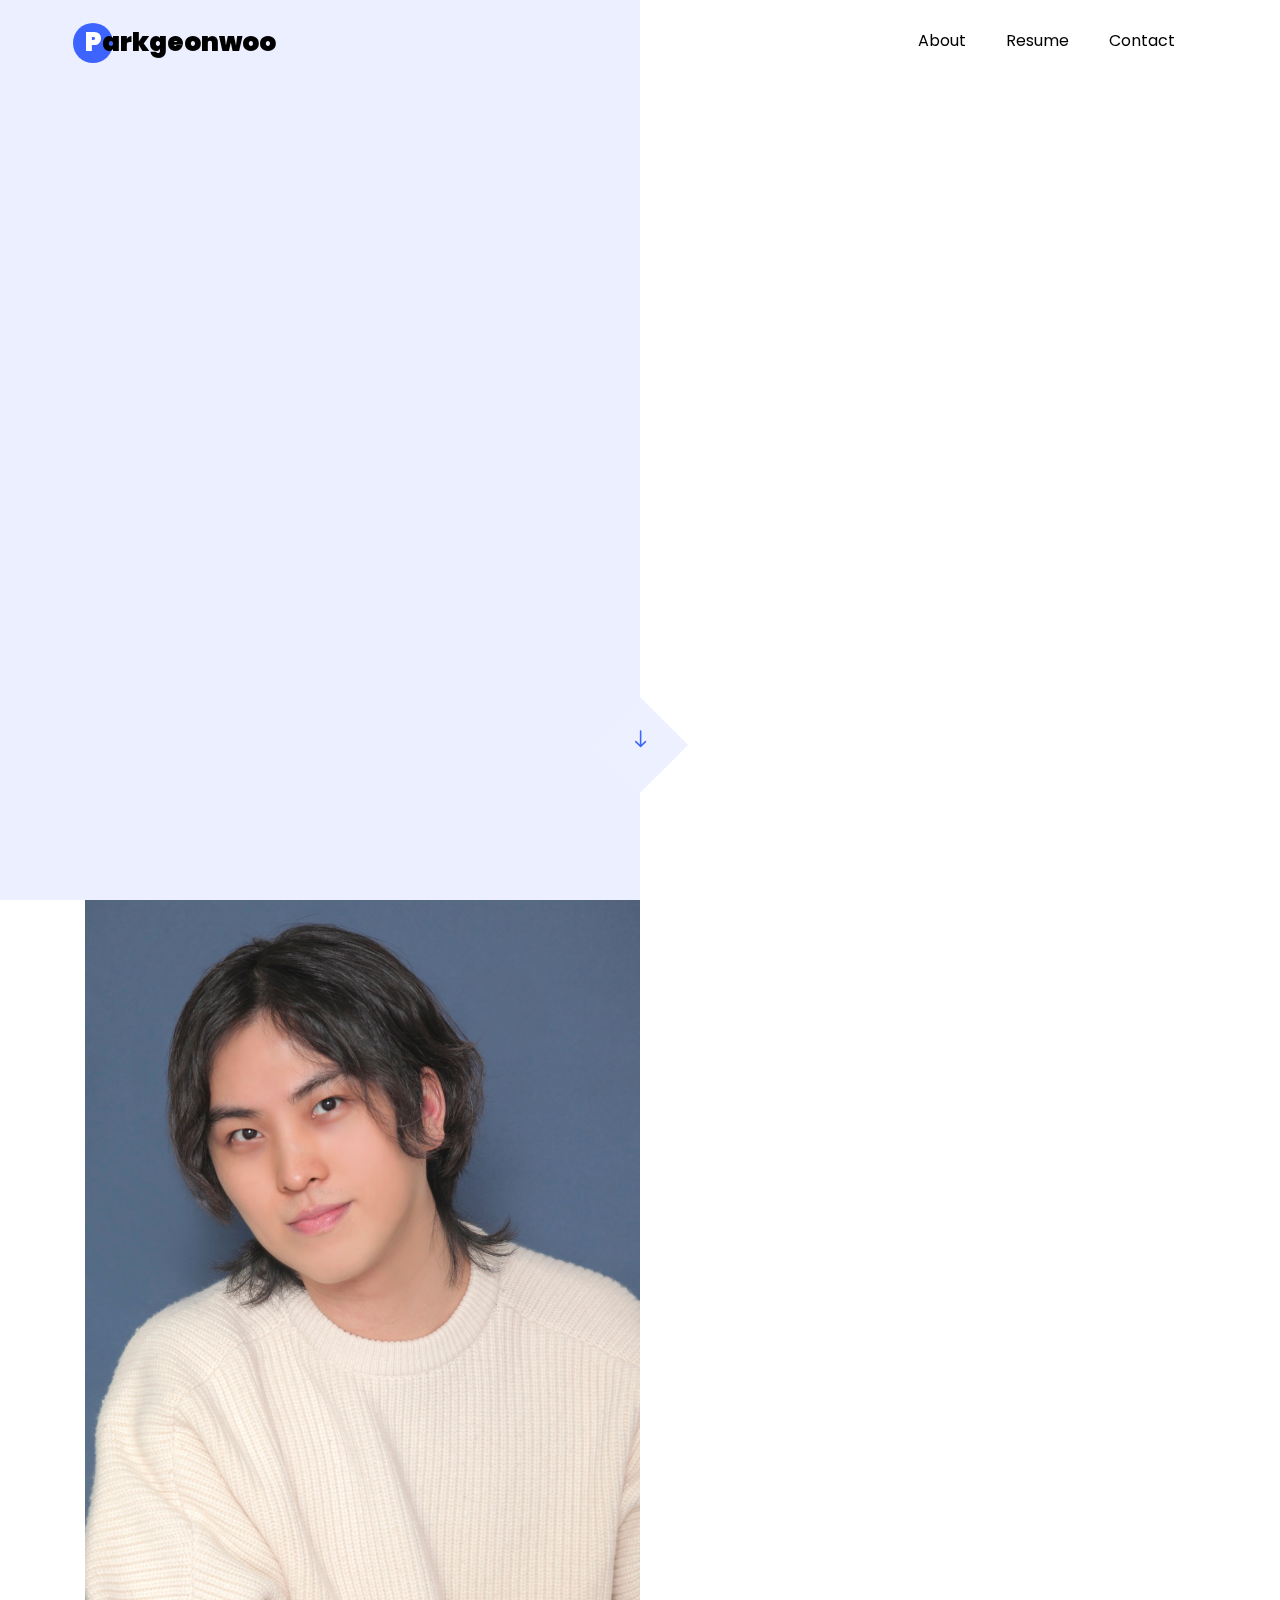
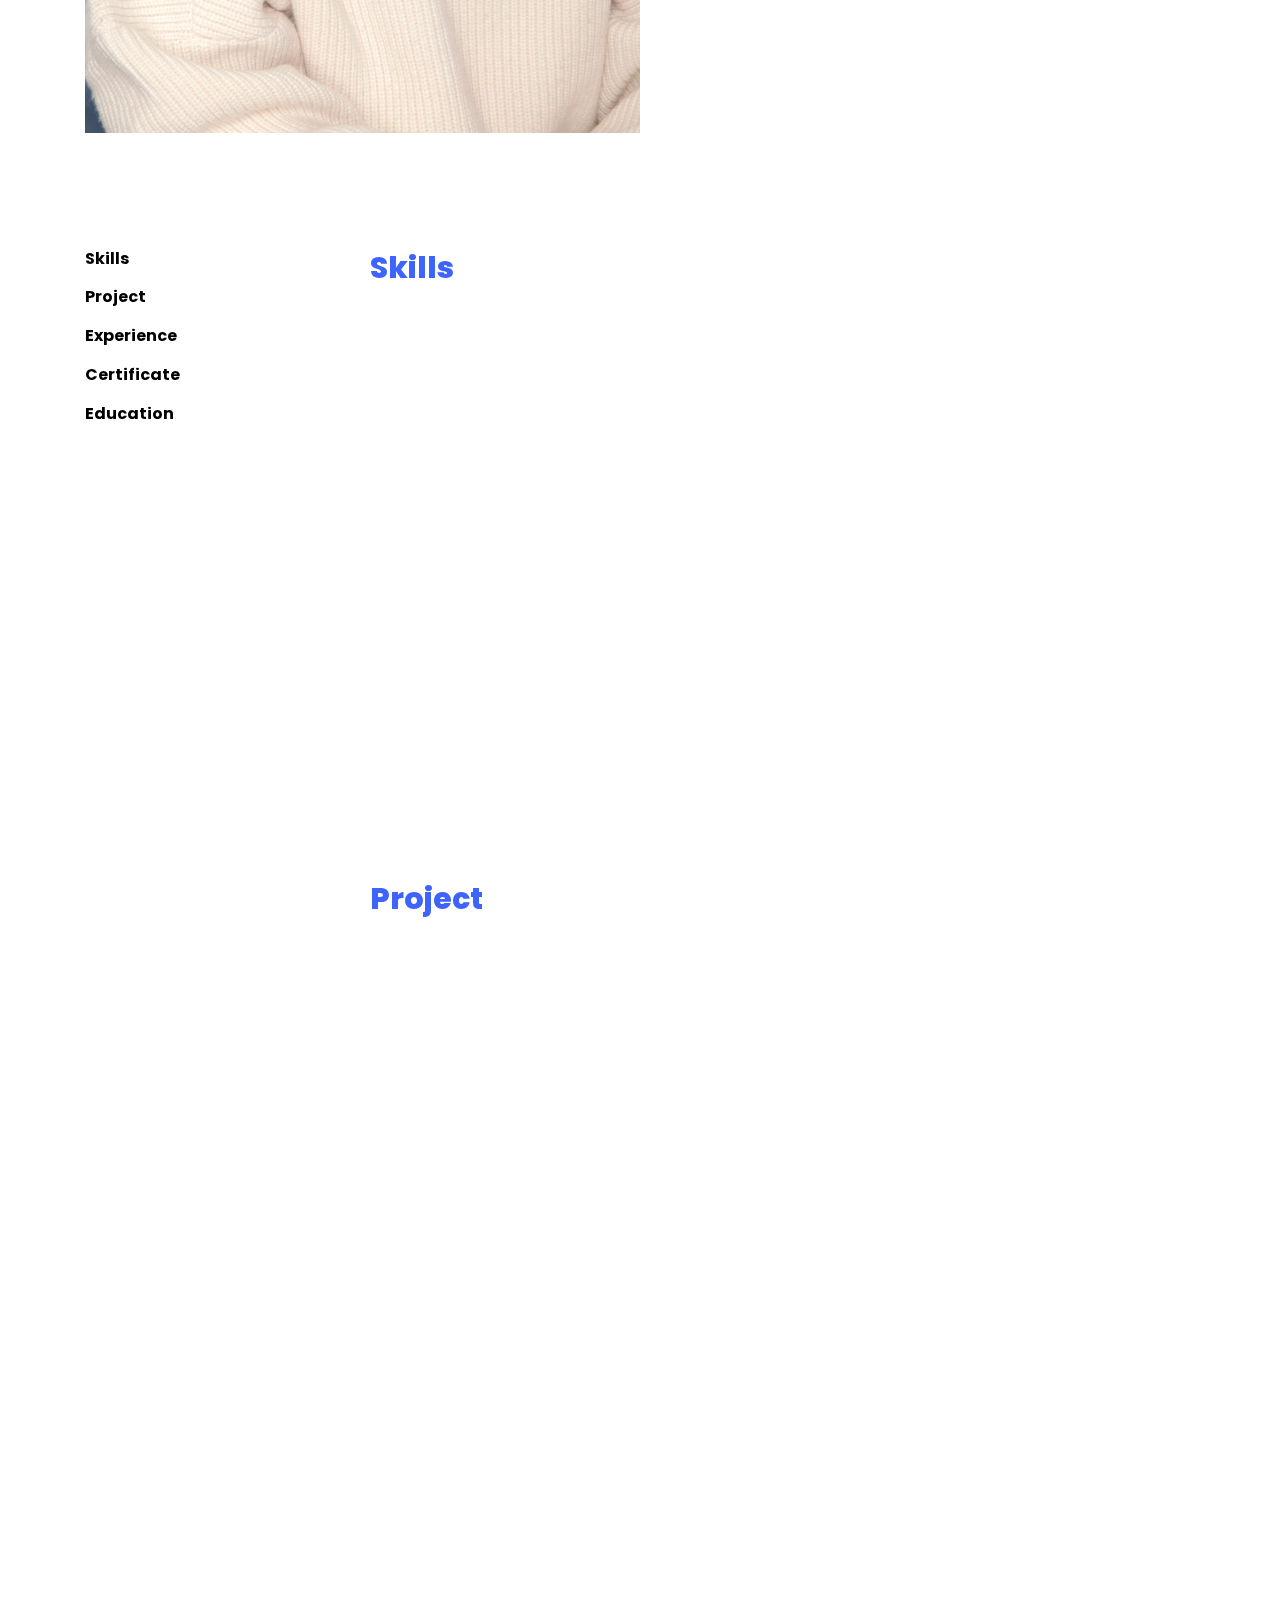
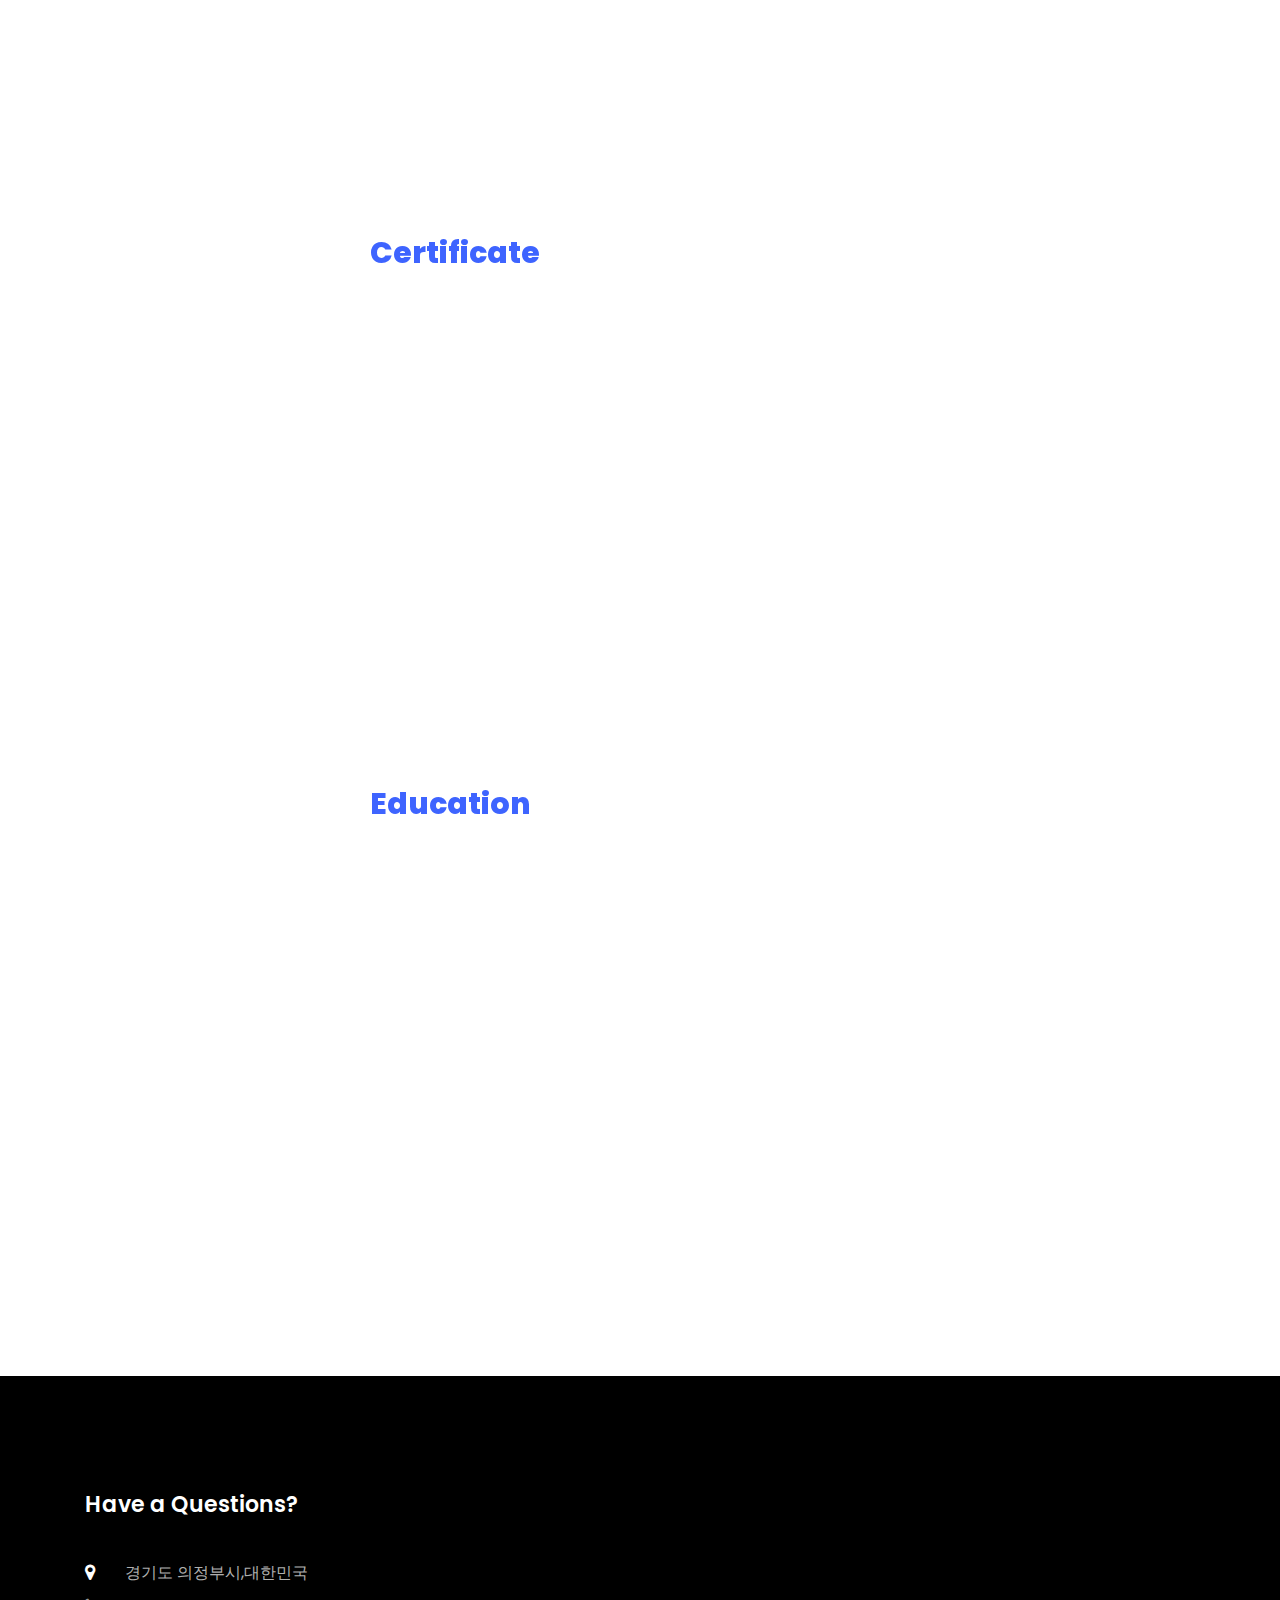
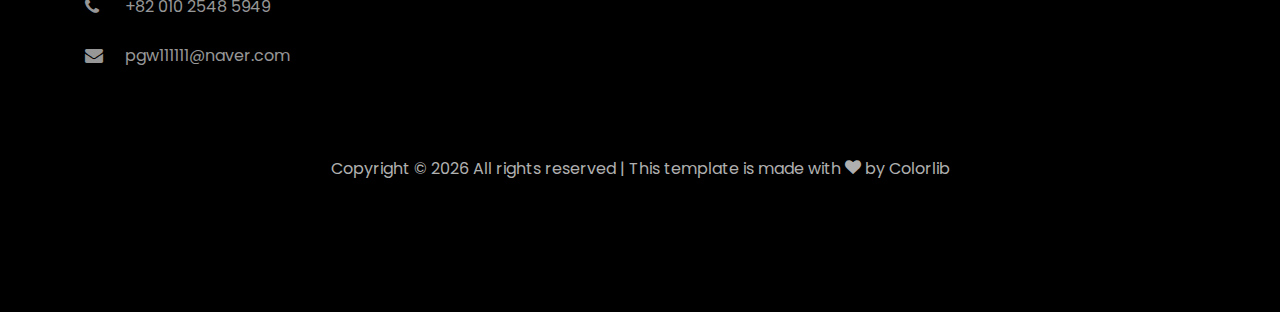
==== index.html @ 2f6fcde8 "feat : 이력서 업데이트" ====
<!DOCTYPE html>
<html lang="en">

<head>
	<title>ParkGeonWoo - Resume</title>
	<meta charset="utf-8">
	<meta name="viewport" content="width=device-width, initial-scale=1, shrink-to-fit=no">

	<link href="https://fonts.googleapis.com/css?family=Poppins:100,200,300,400,500,600,700,800,900" rel="stylesheet">

	<link rel="stylesheet" href="css/open-iconic-bootstrap.min.css">
	<link rel="stylesheet" href="css/animate.css">

	<link rel="stylesheet" href="css/owl.carousel.min.css">
	<link rel="stylesheet" href="css/owl.theme.default.min.css">
	<link rel="stylesheet" href="css/magnific-popup.css">

	<link rel="stylesheet" href="css/aos.css">

	<link rel="stylesheet" href="css/ionicons.min.css">

	<link rel="stylesheet" href="css/flaticon.css">
	<link rel="stylesheet" href="css/icomoon.css">
	<link rel="stylesheet" href="css/style.css">
	<link rel="stylesheet" href="css/css/button.css">
	<link rel="stylesheet" href="css/css/toggle.css">
	<link rel="stylesheet" href="css/css/team.css">
</head>

<body data-spy="scroll" data-target=".site-navbar-target" data-offset="300">


	<nav class="navbar navbar-expand-lg navbar-dark ftco_navbar ftco-navbar-light site-navbar-target" id="ftco-navbar">
		<div class="container">
			<a class="navbar-brand" href="index.html"><span>P</span>arkgeonwoo</a>
			<button class="navbar-toggler js-fh5co-nav-toggle fh5co-nav-toggle" type="button" data-toggle="collapse"
				data-target="#ftco-nav" aria-controls="ftco-nav" aria-expanded="false" aria-label="Toggle navigation">
				<span class="oi oi-menu"></span> Menu
			</button>

			<div class="collapse navbar-collapse" id="ftco-nav">
				<ul class="navbar-nav nav ml-auto">
					<li class="nav-item"><a href="#about-section" class="nav-link"><span>About</span></a></li>
					<li class="nav-item"><a href="#resume-section" class="nav-link"><span>Resume</span></a></li>
					<li class="nav-item"><a href="#footer-section" class="nav-link"><span>Contact</span></a></li>
				</ul>
			</div>
		</div>
	</nav>
	<section class="hero-wrap js-fullheight">
		<div class="overlay"></div>
		<div class="container">
			<div class="row no-gutters slider-text js-fullheight justify-content-center align-items-center">
				<div class="col-lg-8 col-md-6 ftco-animate d-flex align-items-center">
					<div class="text text-center">
						<span class="subheading">Hey! I am</span>
						<h1>박건우</h1>
						<h2>I'm a
							<span class="txt-rotate" data-period="2000"
								data-rotate='[ "백엔드 개발자", "웹 개발자", "자바 개발자"]'></span>
						</h2>
					</div>
				</div>
			</div>
		</div>
		</div>
		<div class="mouse">
			<a href="#" class="mouse-icon">
				<div class="mouse-wheel"><span class="ion-ios-arrow-round-down"></span></div>
			</a>
		</div>
	</section>

	<section class="ftco-about img ftco-section ftco-no-pt ftco-no-pb" id="about-section">
		<div class="container">
			<div class="row d-flex no-gutters">
				<div class="col-md-6 col-lg-6 d-flex">
					<div class="img-about img d-flex align-items-stretch">
						<div class="overlay"></div>
						<!-- <div class="img d-flex align-self-stretch align-items-center"
							style="background-image:url(images/about.jpg);">
						</div> -->
						<img src="images/about.jpg" style="width:100%; height:auto;" class="d-flex align-self-stretch align-items-center">
					</div>
				</div>
				<div class="col-md-6 col-lg-6 pl-md-5 py-5">
					<div class="row justify-content-start pb-3">
						<div class="col-md-12 heading-section ftco-animate">
							<h1 class="big">About</h1>
							<h2 class="mb-4">About Me</h2>
							<p>커뮤니케이션 중심의 개발자</p>
							<ul class="about-info mt-4 px-md-0 px-2">
								<li class="d-flex"><span>Name:</span> <span>박건우</span></li>
								<li class="d-flex"><span>Date of birth:</span> <span>11월 13일, 1995</span></li>
								<li class="d-flex"><span>Address:</span> <span>경기도 의정부시,대한민국</span></li>
								<li class="d-flex"><span>Email:</span> <span>pgw111111@naver.com</span></li>
								<li class="d-flex"><span>Blog: </span> <span>https://bit.ly/geonmoo_TIL</span></li> 
								<li class="d-flex"><span>Github: </span> <span>https://github.com/Parkgeonmoo</span></li>
								<li class="d-flex"><span>Phone: </span> <span>+82-010-2548-5949</span></li>
								
							</ul>
						</div>
					</div>
					<div class="counter-wrap ftco-animate d-flex mt-md-3">
				
					</div>
				</div>
			</div>
		</div>
	</section>


	<section class="ftco-section ftco-no-pb goto-here" id="resume-section">
		<div class="container">
			<div class="row">
				<div class="col-md-3">
					<nav id="navi">
						<ul>
							<li><a href="#page-1">Skills</a></li>
							<li><a href="#page-2">Project</a></li>
							<li><a href="#page-3">Experience</a></li>
							<li><a href="#page-4">Certificate </a></li>
							<li><a href="#page-5">Education </a></li>

						</ul>
					</nav>
				</div>
				<div class="col-md-9">


                    <div id="page-1" class="page three">
						<h2 class="heading">Skills</h2>

						<div class="row">
							<div class="col-md-6 animate-box">
								<div class="progress-wrap ftco-animate">
									<h3>Java</h3>
									<div class="progress">
										<div class="progress-bar color-1" role="progressbar" aria-valuenow="75"
											aria-valuemin="0" aria-valuemax="100" style="width:75%">
										</div>
									</div>
								</div>
							</div>
							<div class="col-md-6 animate-box">
								<div class="progress-wrap ftco-animate">
									<h3>SpringBoot</h3>
									<div class="progress">
										<div class="progress-bar color-2" role="progressbar" aria-valuenow="70"
											aria-valuemin="0" aria-valuemax="100" style="width:70%">
										</div>
									</div>
								</div>
							</div>
							<div class="col-md-6 animate-box">
								<div class="progress-wrap ftco-animate">
									<h3>Spring Security</h3>
									<div class="progress">
										<div class="progress-bar color-3" role="progressbar" aria-valuenow="70"
											aria-valuemin="0" aria-valuemax="100" style="width:70%">
										</div>
									</div>
								</div>
							</div>
							<div class="col-md-6 animate-box">
								<div class="progress-wrap ftco-animate">
									<h3>JPA</h3>
									<div class="progress">
										<div class="progress-bar color-3" role="progressbar" aria-valuenow="70"
											aria-valuemin="0" aria-valuemax="100" style="width:70%">
										</div>
									</div>
								</div>
							</div>
							<div class="col-md-6 animate-box">
								<div class="progress-wrap ftco-animate">
									<h3>Redis</h3>
									<div class="progress">
										<div class="progress-bar color-4" role="progressbar" aria-valuenow="55"
											aria-valuemin="0" aria-valuemax="100" style="width:55%">
										</div>
									</div>
								</div>
							</div>
							<div class="col-md-6 animate-box">
								<div class="progress-wrap ftco-animate">
									<h3>AWS</h3>
									<div class="progress">
										<div class="progress-bar color-5" role="progressbar" aria-valuenow="60"
											aria-valuemin="0" aria-valuemax="100" style="width:60%">
										</div>
									</div>
								</div>
							</div>
							<div class="col-md-6 animate-box">
								<div class="progress-wrap ftco-animate">
									<h3>MySQL</h3>
									<div class="progress">
										<div class="progress-bar color-6" role="progressbar" aria-valuenow="70"
											aria-valuemin="0" aria-valuemax="100" style="width:70%">
											<!-- <span>80%</span> -->
										</div>
									</div>
								</div>
							</div>
							<div class="col-md-6 animate-box">
								<div class="progress-wrap ftco-animate">
									<h3>MariaDB</h3>
									<div class="progress">
										<div class="progress-bar color-6" role="progressbar" aria-valuenow="70"
											 aria-valuemin="0" aria-valuemax="100" style="width:70%">
											<!-- <span>80%</span> -->
										</div>
									</div>
								</div>
							</div>
							<div class="col-md-6 animate-box">
								<div class="progress-wrap ftco-animate">
									<h3>Docker</h3>
									<div class="progress">
										<div class="progress-bar color-6" role="progressbar" aria-valuenow="50"
											aria-valuemin="0" aria-valuemax="100" style="width:50%">
											<!-- <span>80%</span> -->
										</div>
									</div>
								</div>
							</div>
							<div class="col-md-6 animate-box">
								<div class="progress-wrap ftco-animate">
									<h3>Github</h3>
									<div class="progress">
										<div class="progress-bar color-6" role="progressbar" aria-valuenow="80"
											aria-valuemin="0" aria-valuemax="100" style="width:80%">
											<!-- <span>80%</span> -->
										</div>
									</div>
								</div>
							</div>
							<div class="col-md-6 animate-box">
								<div class="progress-wrap ftco-animate">
									<h3>Git</h3>
									<div class="progress">
										<div class="progress-bar color-6" role="progressbar" aria-valuenow="80"
											aria-valuemin="0" aria-valuemax="100" style="width:80%">
											<!-- <span>80%</span> -->
										</div>
									</div>
								</div>
							</div>

							<div class="col-md-6 animate-box">
								<div class="progress-wrap ftco-animate">
									<h3>Linux</h3>
									<div class="progress">
										<div class="progress-bar color-6" role="progressbar" aria-valuenow="65"
											aria-valuemin="0" aria-valuemax="100" style="width:65%">
											<!-- <span>80%</span> -->
										</div>
									</div>
								</div>
							</div>
							
						</div>
					</div>

					<div id="page-2" class="page one">
						<h2 class="heading">Project</h2>
						<div class="resume-wrap d-flex ftco-animate">
							<div class="icon d-flex align-items-center justify-content-center">
								<span class="flaticon-ideas"></span>
							</div>
							<div class="text pl-3">
								<span class="date">2022.02-2022.12</span>
								<h2>KB 증권 FCC</h2>
								<span class="position">음성봇 대화 시나리오 개발</span>
								<br>
								
								<button id="toggleButton4" class="toggle-btn">▶ 구성원</button>
								<div id="toggleText4" style="display:none;">
									<p class="role">&bull; CE 2명</p>
								</div>

								<p style="color:#3e64ff; margin-top:20px; font-weight:bold;">내가 한 업무</p>

								<p style="margin-top:0px; margin-bottom:0px;">- 고객의 요구사항에 맞는 대화 시나리오 분석</p>
                                <p style="margin-top:0px; margin-bottom:0px;">- Figma를 통한 음성봇 시나리오 Flow Chart 작성</p>
								<p style="margin-top:0px; margin-bottom:0px;">- InfoChatter(솔루션)를 활용한 음성봇 대화 개발</p>
								<p style="margin-top:0px; margin-bottom:0px;">- InfoChatter(솔루션)를 활용한 자연어 처리 및 예외처리</p>
								<p style="margin-top:0px; margin-bottom:0px;">- 타 솔루션과 API 연동</p>
								<p style="margin-top:0px; margin-bottom:0px;">- 테스트 시나리오 작성 및 QA 진행</p>
								<p style="margin-top:0px; margin-bottom:0px;">- Genesis Cloud를 활용한 대화 흐름 모니터링 및 개선 방안 도출</p>

								<p style="color:#3e64ff; margin-top:20px; font-weight:bold;">기술 스택</p>

								<p style="margin-top:0px; margin-bottom:0px;">- Java 1.8</p>
								<p style="margin-top:0px; margin-bottom:0px;">- InfoChatter</p>
								<p style="margin-top:0px; margin-bottom:0px;">- Genesis Cloud</p>
								
							</div>
						</div>
						 <div class="resume-wrap d-flex ftco-animate">
							<div class="icon d-flex align-items-center justify-content-center">
								<span class="flaticon-ideas"></span>
							</div>
							<div class="text pl-3">
								<span class="date">2021.09-2021.10</span>
								<h2>AIA 생명 FCC</h2>
								<span class="position">음성봇 대화 시나리오 개발</span>
								<br>
								
								<button id="toggleButton3" class="toggle-btn">▶ 구성원</button>
								<div id="toggleText3" style="display:none;">
									<p class="role">&bull; CE 1명</p>
								</div>

								<p style="color:#3e64ff; margin-top:20px; font-weight:bold;">내가 한 업무</p>

								<p style="margin-top:0px; margin-bottom:0px;">- 고객의 요구사항에 맞는 대화 시나리오 분석</p>
                                <p style="margin-top:0px; margin-bottom:0px;">- Figma를 통한 음성봇 시나리오 Flow Chart 작성</p>
								<p style="margin-top:0px; margin-bottom:0px;">- AIQ(솔루션)를 활용한 음성봇 대화 개발</p>
								<p style="margin-top:0px; margin-bottom:0px;">- AIQ(솔루션)를 활용한 자연어 처리 및 예외처리</p>
								<p style="margin-top:0px; margin-bottom:0px;">- 타 솔루션과 API 연동</p>
								<p style="margin-top:0px; margin-bottom:0px;">- 테스트 시나리오 작성 및 QA 진행</p>

								<p style="color:#3e64ff; margin-top:20px; font-weight:bold;">기술 스택</p>

								<p style="margin-top:0px; margin-bottom:0px;">- Java 1.8</p>
								<p style="margin-top:0px; margin-bottom:0px;">- AIQ</p>
								
							</div>
						</div>


						<div id="page-3" class="page two">
							<h2 class="heading">Experience</h2>
							<div class="resume-wrap d-flex ftco-animate">
								<div class="icon d-flex align-items-center justify-content-center">
									<span class="flaticon-ideas"></span>
								</div>

								<div class="text pl-3">
									<span class="date">2024.03 ~ (7개월 , 재직중)</span>
									<h2>CDRI</h2>
									<span class="position">Cognitive Engineer</span>

									<p style="color:#3e64ff; margin-top:20px; font-weight:bold;">주요 업무</p>
									<p style="margin-top:0px; margin-bottom:0px;">- 사용자 인증 API 설계 및 구현</p>
									<p style="margin-top:0px; margin-bottom:0px;">- 화장품 인허가를 진행하기 위한 성분 스크리닝 API 설계 및 구현</p>
									<p style="margin-top:0px; margin-bottom:0px;">- 화장품 인허가를 진행하기 위한 전성분 스크리닝 API 설계 및 구현</p>
									<p style="margin-top:0px; margin-bottom:0px;">- 제품에 대한 변경 사항 히스토리 API 설계 및 구현</p>
									<p style="margin-top:0px; margin-bottom:0px;">- 필요한 기능 개발 시 데이터베이스 설계</p>
									<p style="margin-top:0px; margin-bottom:0px;">- RESTful API 개발</p>
									<p style="margin-top:0px; margin-bottom:0px;">- RestDocs를 통한 API 문서화</p>
									<p style="margin-top:0px; margin-bottom:0px;">- QA를 통한 검증 및 테스트 시나리오 작성</p>

									<p style="color:#3e64ff; margin-top:20px; font-weight:bold;">기술 스택</p>
									<p style="margin-top:0px; margin-bottom:0px;">- Java 17</p>
									<p style="margin-top:0px; margin-bottom:0px;">- Spring Boot</p>
									<p style="margin-top:0px; margin-bottom:0px;">- Spring Security</p>
									<p style="margin-top:0px; margin-bottom:0px;">- JPA</p>
									<p style="margin-top:0px; margin-bottom:0px;">- MariaDB</p>
									<p style="margin-top:0px; margin-bottom:0px;">- AWS</p>
									<p style="margin-top:0px; margin-bottom:0px;">- Git</p>

									<span class="date">2021.04-2023.02(1년 10개월)</span>
									<h2>코그넷나인</h2>
									<span class="position">Cognitive Engineer</span>

									<p style="color:#3e64ff; margin-top:20px; font-weight:bold;">주요 업무</p>
									<p style="margin-top:0px; margin-bottom:0px;">- 음성봇 대화 시나리오 기획 및 설계</p>
									<p style="margin-top:0px; margin-bottom:0px;">- 음성봇 대화 시나리오 개발</p>
									<p style="margin-top:0px; margin-bottom:0px;">- 음성봇 솔루션 API 연동</p>
									<p style="margin-top:0px; margin-bottom:0px;">- 테스트 시나리오 작성</p>
									<p style="margin-top:0px; margin-bottom:0px;">- UAT 테스트 및 통합테스트를 통한 QA 진행</p>

									<p style="color:#3e64ff; margin-top:20px; font-weight:bold;">기술 스택</p>
									<p style="margin-top:0px; margin-bottom:0px;">- Java 1.8</p>
									<p style="margin-top:0px; margin-bottom:0px;">- AIQ</p>
									<p style="margin-top:0px; margin-bottom:0px;">- InfoChatter</p>
								</div>
							</div>
						</div>


						<div id="page-4" class="page four">
							<h2 class="heading">Certificate</h2>
							<div class="resume-wrap d-flex ftco-animate">
								<div class="icon d-flex align-items-center justify-content-center">
									<span class="flaticon-ideas"></span>
								</div>
								<div class="text pl-3">
									<span class="date">2022.01.15</span>
									<h2>Google Cloud Professional Cloud Architect</h2>
									
									<p>- 구글 클라우드 아키텍트 취득</p>
								</div>
							</div>
							<div class="resume-wrap d-flex ftco-animate">
								<div class="icon d-flex align-items-center justify-content-center">
									<span class="flaticon-ideas"></span>
								</div>
								<div class="text pl-3">
									<span class="date">2022.03.04</span>
									<h2>Google Cloud Professional Data Engineer</h2>
									
									<p>- 구글 클라우드 데이터 엔지니어 취득</p>
								</div>
							</div>
							<div class="resume-wrap d-flex ftco-animate">
								<div class="icon d-flex align-items-center justify-content-center">
									<span class="flaticon-ideas"></span>
								</div>
								<div class="text pl-3">
									<span class="date">2022.09.29</span>
									<h2>Google Cloud Professional Machine Learning Engineer</h2>
									
									<p>- 구글 클라우드 머신러닝 엔지니어 취득</p>
								</div>
							</div>
							
						</div>

						<div id="page-5" class="page four">
							<h2 class="heading">Education</h2>
							<div class="resume-wrap d-flex ftco-animate">
								<div class="icon d-flex align-items-center justify-content-center">
									<span class="flaticon-ideas"></span>
								</div>
								<div class="text pl-3">
									<span class="date">2017.03-2021.02</span>
									<h2>컴퓨터공학 전공</h2>
									<span class="position">한림대학교</span>
								</div>
							</div>
							<div class="resume-wrap d-flex ftco-animate">
								<div class="icon d-flex align-items-center justify-content-center">
									<span class="flaticon-ideas"></span>
								</div>
								<div class="text pl-3">
									<span class="date">2017.03-2021.02</span>
									<h2>ICT융합 전공</h2>
									<span class="position">한림대학교</span>
								</div>
							</div>
							<div class="resume-wrap d-flex ftco-animate">
								<div class="icon d-flex align-items-center justify-content-center">
									<span class="flaticon-ideas"></span>
								</div>
								<div class="text pl-3">
									<span class="date">2023.07-2024.01</span>
									<h2>백엔드 개발 부트캠프 최우수 수료생 수료</h2>
									<span class="position">야놀자 X 패스트캠퍼스 테크 스쿨</span>
									
								</div>
							</div>
							
						</div>
						
						
					</div>

				

					


					</div>

					
					

					
				</div>
			</div>
		</div>
	</section>

	

	<section id="footer-section">
		<footer class="ftco-footer ftco-section">
			<div class="container">
				<div class="row mb-5">


					<div class="col-md">
						<div class="ftco-footer-widget mb-4">
							<h2 class="ftco-heading-2">Have a Questions?</h2>
							<div class="block-23 mb-3">
								<ul>
									<li><span class="icon icon-map-marker"></span><span class="text">경기도
											의정부시,대한민국</span>
									</li>
									<li><a href="#"><span class="icon icon-phone"></span><span class="text">+82 010 2548
												5949</span></a></li>
									<li><a href="#"><span class="icon icon-envelope"></span><span
												class="text">pgw111111@naver.com</span></a></li>
								</ul>
							</div>
						</div>
					</div>
				</div>
				<div class="row">
					<div class="col-md-12 text-center">

						<p><!-- Link back to Colorlib can't be removed. Template is licensed under CC BY 3.0. -->
							Copyright &copy;
							<script>document.write(new Date().getFullYear());</script> All rights reserved | This
							template
							is made with <i class="icon-heart color-danger" aria-hidden="true"></i> by <a
								href="https://colorlib.com" target="_blank">Colorlib</a>
							<!-- Link back to Colorlib can't be removed. Template is licensed under CC BY 3.0. -->
						</p>
					</div>
				</div>
			</div>
		</footer>

	</section>



	<!-- loader -->
	<div id="ftco-loader" class="show fullscreen"><svg class="circular" width="48px" height="48px">
			<circle class="path-bg" cx="24" cy="24" r="22" fill="none" stroke-width="4" stroke="#eeeeee" />
			<circle class="path" cx="24" cy="24" r="22" fill="none" stroke-width="4" stroke-miterlimit="10"
				stroke="#F96D00" />
		</svg></div>


	<script src="js/jquery.min.js"></script>
	<script src="js/jquery-migrate-3.0.1.min.js"></script>
	<script src="js/popper.min.js"></script>
	<script src="js/bootstrap.min.js"></script>
	<script src="js/jquery.easing.1.3.js"></script>
	<script src="js/jquery.waypoints.min.js"></script>
	<script src="js/jquery.stellar.min.js"></script>
	<script src="js/owl.carousel.min.js"></script>
	<script src="js/jquery.magnific-popup.min.js"></script>
	<script src="js/aos.js"></script>
	<script src="js/jquery.animateNumber.min.js"></script>
	<script src="js/scrollax.min.js"></script>

	<script src="js/main.js"></script>

</body>

</html>
---- css/flaticon.css ----
/*
  	Flaticon icon font: Flaticon
  	Creation date: 04/01/2019 13:45
  	*/


@font-face {
  font-family: "Flaticon";
  src: url("../fonts/flaticon/font/Flaticon.eot");
  src: url("../fonts/flaticon/font/Flaticon.eot?#iefix") format("embedded-opentype"),
       url("../fonts/flaticon/font/Flaticon.woff") format("woff"),
       url("../fonts/flaticon/font/Flaticon.ttf") format("truetype"),
       url("../fonts/flaticon/font/Flaticon.svg#Flaticon") format("svg");
  font-weight: normal;
  font-style: normal;
}

@media screen and (-webkit-min-device-pixel-ratio:0) {
  @font-face {
    font-family: "Flaticon";
    src: url("../fonts/flaticon/font/Flaticon.svg#Flaticon") format("svg");
  }
}

[class^="flaticon-"]:before, [class*=" flaticon-"]:before,
[class^="flaticon-"]:after, [class*=" flaticon-"]:after {   
  font-family: Flaticon;
  font-style: normal;
  font-weight: normal;
  font-variant: normal;
  text-transform: none;
  line-height: 1;

  /* Better Font Rendering =========== */
  -webkit-font-smoothing: antialiased;
  -moz-osx-font-smoothing: grayscale;
}

.flaticon-ideas:before { content: "\f100"; }
.flaticon-flasks:before { content: "\f101"; }
.flaticon-analysis:before { content: "\f102"; }
.flaticon-ux-design:before { content: "\f103"; }
.flaticon-web-design:before { content: "\f104"; }
.flaticon-idea:before { content: "\f105"; }
.flaticon-innovation:before { content: "\f106"; }
---- css/icomoon.css ----
@font-face {
  font-family: 'icomoon';
  src:  url('../fonts/icomoon/icomoon.eot?6tt51o');
  src:  url('../fonts/icomoon/icomoon.eot?6tt51o#iefix') format('embedded-opentype'),
    url('../fonts/icomoon/icomoon.ttf?6tt51o') format('truetype'),
    url('../fonts/icomoon/icomoon.woff?6tt51o') format('woff'),
    url('../fonts/icomoon/icomoon.svg?6tt51o#icomoon') format('svg');
  font-weight: normal;
  font-style: normal;
}

[class^="icon-"], [class*=" icon-"] {
  /* use !important to prevent issues with browser extensions that change fonts */
  font-family: 'icomoon' !important;
  speak: none;
  font-style: normal;
  font-weight: normal;
  font-variant: normal;
  text-transform: none;
  line-height: 1;

  /* Better Font Rendering =========== */
  -webkit-font-smoothing: antialiased;
  -moz-osx-font-smoothing: grayscale;
}

.icon-asterisk:before {
  content: "\f069";
}
.icon-plus:before {
  content: "\f067";
}
.icon-question:before {
  content: "\f128";
}
.icon-minus:before {
  content: "\f068";
}
.icon-glass:before {
  content: "\f000";
}
.icon-music:before {
  content: "\f001";
}
.icon-search:before {
  content: "\f002";
}
.icon-envelope-o:before {
  content: "\f003";
}
.icon-heart:before {
  content: "\f004";
}
.icon-star:before {
  content: "\f005";
}
.icon-star-o:before {
  content: "\f006";
}
.icon-user:before {
  content: "\f007";
}
.icon-film:before {
  content: "\f008";
}
.icon-th-large:before {
  content: "\f009";
}
.icon-th:before {
  content: "\f00a";
}
.icon-th-list:before {
  content: "\f00b";
}
.icon-check:before {
  content: "\f00c";
}
.icon-close:before {
  content: "\f00d";
}
.icon-remove:before {
  content: "\f00d";
}
.icon-times:before {
  content: "\f00d";
}
.icon-search-plus:before {
  content: "\f00e";
}
.icon-search-minus:before {
  content: "\f010";
}
.icon-power-off:before {
  content: "\f011";
}
.icon-signal:before {
  content: "\f012";
}
.icon-cog:before {
  content: "\f013";
}
.icon-gear:before {
  content: "\f013";
}
.icon-trash-o:before {
  content: "\f014";
}
.icon-home:before {
  content: "\f015";
}
.icon-file-o:before {
  content: "\f016";
}
.icon-clock-o:before {
  content: "\f017";
}
.icon-road:before {
  content: "\f018";
}
.icon-download:before {
  content: "\f019";
}
.icon-arrow-circle-o-down:before {
  content: "\f01a";
}
.icon-arrow-circle-o-up:before {
  content: "\f01b";
}
.icon-inbox:before {
  content: "\f01c";
}
.icon-play-circle-o:before {
  content: "\f01d";
}
.icon-repeat:before {
  content: "\f01e";
}
.icon-rotate-right:before {
  content: "\f01e";
}
.icon-refresh:before {
  content: "\f021";
}
.icon-list-alt:before {
  content: "\f022";
}
.icon-lock:before {
  content: "\f023";
}
.icon-flag:before {
  content: "\f024";
}
.icon-headphones:before {
  content: "\f025";
}
.icon-volume-off:before {
  content: "\f026";
}
.icon-volume-down:before {
  content: "\f027";
}
.icon-volume-up:before {
  content: "\f028";
}
.icon-qrcode:before {
  content: "\f029";
}
.icon-barcode:before {
  content: "\f02a";
}
.icon-tag:before {
  content: "\f02b";
}
.icon-tags:before {
  content: "\f02c";
}
.icon-book:before {
  content: "\f02d";
}
.icon-bookmark:before {
  content: "\f02e";
}
.icon-print:before {
  content: "\f02f";
}
.icon-camera:before {
  content: "\f030";
}
.icon-font:before {
  content: "\f031";
}
.icon-bold:before {
  content: "\f032";
}
.icon-italic:before {
  content: "\f033";
}
.icon-text-height:before {
  content: "\f034";
}
.icon-text-width:before {
  content: "\f035";
}
.icon-align-left:before {
  content: "\f036";
}
.icon-align-center:before {
  content: "\f037";
}
.icon-align-right:before {
  content: "\f038";
}
.icon-align-justify:before {
  content: "\f039";
}
.icon-list:before {
  content: "\f03a";
}
.icon-dedent:before {
  content: "\f03b";
}
.icon-outdent:before {
  content: "\f03b";
}
.icon-indent:before {
  content: "\f03c";
}
.icon-video-camera:before {
  content: "\f03d";
}
.icon-image:before {
  content: "\f03e";
}
.icon-photo:before {
  content: "\f03e";
}
.icon-picture-o:before {
  content: "\f03e";
}
.icon-pencil:before {
  content: "\f040";
}
.icon-map-marker:before {
  content: "\f041";
}
.icon-adjust:before {
  content: "\f042";
}
.icon-tint:before {
  content: "\f043";
}
.icon-edit:before {
  content: "\f044";
}
.icon-pencil-square-o:before {
  content: "\f044";
}
.icon-share-square-o:before {
  content: "\f045";
}
.icon-check-square-o:before {
  content: "\f046";
}
.icon-arrows:before {
  content: "\f047";
}
.icon-step-backward:before {
  content: "\f048";
}
.icon-fast-backward:before {
  content: "\f049";
}
.icon-backward:before {
  content: "\f04a";
}
.icon-play:before {
  content: "\f04b";
}
.icon-pause:before {
  content: "\f04c";
}
.icon-stop:before {
  content: "\f04d";
}
.icon-forward:before {
  content: "\f04e";
}
.icon-fast-forward:before {
  content: "\f050";
}
.icon-step-forward:before {
  content: "\f051";
}
.icon-eject:before {
  content: "\f052";
}
.icon-chevron-left:before {
  content: "\f053";
}
.icon-chevron-right:before {
  content: "\f054";
}
.icon-plus-circle:before {
  content: "\f055";
}
.icon-minus-circle:before {
  content: "\f056";
}
.icon-times-circle:before {
  content: "\f057";
}
.icon-check-circle:before {
  content: "\f058";
}
.icon-question-circle:before {
  content: "\f059";
}
.icon-info-circle:before {
  content: "\f05a";
}
.icon-crosshairs:before {
  content: "\f05b";
}
.icon-times-circle-o:before {
  content: "\f05c";
}
.icon-check-circle-o:before {
  content: "\f05d";
}
.icon-ban:before {
  content: "\f05e";
}
.icon-arrow-left:before {
  content: "\f060";
}
.icon-arrow-right:before {
  content: "\f061";
}
.icon-arrow-up:before {
  content: "\f062";
}
.icon-arrow-down:before {
  content: "\f063";
}
.icon-mail-forward:before {
  content: "\f064";
}
.icon-share:before {
  content: "\f064";
}
.icon-expand:before {
  content: "\f065";
}
.icon-compress:before {
  content: "\f066";
}
.icon-exclamation-circle:before {
  content: "\f06a";
}
.icon-gift:before {
  content: "\f06b";
}
.icon-leaf:before {
  content: "\f06c";
}
.icon-fire:before {
  content: "\f06d";
}
.icon-eye:before {
  content: "\f06e";
}
.icon-eye-slash:before {
  content: "\f070";
}
.icon-exclamation-triangle:before {
  content: "\f071";
}
.icon-warning:before {
  content: "\f071";
}
.icon-plane:before {
  content: "\f072";
}
.icon-calendar:before {
  content: "\f073";
}
.icon-random:before {
  content: "\f074";
}
.icon-comment:before {
  content: "\f075";
}
.icon-magnet:before {
  content: "\f076";
}
.icon-chevron-up:before {
  content: "\f077";
}
.icon-chevron-down:before {
  content: "\f078";
}
.icon-retweet:before {
  content: "\f079";
}
.icon-shopping-cart:before {
  content: "\f07a";
}
.icon-folder:before {
  content: "\f07b";
}
.icon-folder-open:before {
  content: "\f07c";
}
.icon-arrows-v:before {
  content: "\f07d";
}
.icon-arrows-h:before {
  content: "\f07e";
}
.icon-bar-chart:before {
  content: "\f080";
}
.icon-bar-chart-o:before {
  content: "\f080";
}
.icon-twitter-square:before {
  content: "\f081";
}
.icon-facebook-square:before {
  content: "\f082";
}
.icon-camera-retro:before {
  content: "\f083";
}
.icon-key:before {
  content: "\f084";
}
.icon-cogs:before {
  content: "\f085";
}
.icon-gears:before {
  content: "\f085";
}
.icon-comments:before {
  content: "\f086";
}
.icon-thumbs-o-up:before {
  content: "\f087";
}
.icon-thumbs-o-down:before {
  content: "\f088";
}
.icon-star-half:before {
  content: "\f089";
}
.icon-heart-o:before {
  content: "\f08a";
}
.icon-sign-out:before {
  content: "\f08b";
}
.icon-linkedin-square:before {
  content: "\f08c";
}
.icon-thumb-tack:before {
  content: "\f08d";
}
.icon-external-link:before {
  content: "\f08e";
}
.icon-sign-in:before {
  content: "\f090";
}
.icon-trophy:before {
  content: "\f091";
}
.icon-github-square:before {
  content: "\f092";
}
.icon-upload:before {
  content: "\f093";
}
.icon-lemon-o:before {
  content: "\f094";
}
.icon-phone:before {
  content: "\f095";
}
.icon-square-o:before {
  content: "\f096";
}
.icon-bookmark-o:before {
  content: "\f097";
}
.icon-phone-square:before {
  content: "\f098";
}
.icon-twitter:before {
  content: "\f099";
}
.icon-facebook:before {
  content: "\f09a";
}
.icon-facebook-f:before {
  content: "\f09a";
}
.icon-github:before {
  content: "\f09b";
}
.icon-unlock:before {
  content: "\f09c";
}
.icon-credit-card:before {
  content: "\f09d";
}
.icon-feed:before {
  content: "\f09e";
}
.icon-rss:before {
  content: "\f09e";
}
.icon-hdd-o:before {
  content: "\f0a0";
}
.icon-bullhorn:before {
  content: "\f0a1";
}
.icon-bell-o:before {
  content: "\f0a2";
}
.icon-certificate:before {
  content: "\f0a3";
}
.icon-hand-o-right:before {
  content: "\f0a4";
}
.icon-hand-o-left:before {
  content: "\f0a5";
}
.icon-hand-o-up:before {
  content: "\f0a6";
}
.icon-hand-o-down:before {
  content: "\f0a7";
}
.icon-arrow-circle-left:before {
  content: "\f0a8";
}
.icon-arrow-circle-right:before {
  content: "\f0a9";
}
.icon-arrow-circle-up:before {
  content: "\f0aa";
}
.icon-arrow-circle-down:before {
  content: "\f0ab";
}
.icon-globe:before {
  content: "\f0ac";
}
.icon-wrench:before {
  content: "\f0ad";
}
.icon-tasks:before {
  content: "\f0ae";
}
.icon-filter:before {
  content: "\f0b0";
}
.icon-briefcase:before {
  content: "\f0b1";
}
.icon-arrows-alt:before {
  content: "\f0b2";
}
.icon-group:before {
  content: "\f0c0";
}
.icon-users:before {
  content: "\f0c0";
}
.icon-chain:before {
  content: "\f0c1";
}
.icon-link:before {
  content: "\f0c1";
}
.icon-cloud:before {
  content: "\f0c2";
}
.icon-flask:before {
  content: "\f0c3";
}
.icon-cut:before {
  content: "\f0c4";
}
.icon-scissors:before {
  content: "\f0c4";
}
.icon-copy:before {
  content: "\f0c5";
}
.icon-files-o:before {
  content: "\f0c5";
}
.icon-paperclip:before {
  content: "\f0c6";
}
.icon-floppy-o:before {
  content: "\f0c7";
}
.icon-save:before {
  content: "\f0c7";
}
.icon-square:before {
  content: "\f0c8";
}
.icon-bars:before {
  content: "\f0c9";
}
.icon-navicon:before {
  content: "\f0c9";
}
.icon-reorder:before {
  content: "\f0c9";
}
.icon-list-ul:before {
  content: "\f0ca";
}
.icon-list-ol:before {
  content: "\f0cb";
}
.icon-strikethrough:before {
  content: "\f0cc";
}
.icon-underline:before {
  content: "\f0cd";
}
.icon-table:before {
  content: "\f0ce";
}
.icon-magic:before {
  content: "\f0d0";
}
.icon-truck:before {
  content: "\f0d1";
}
.icon-pinterest:before {
  content: "\f0d2";
}
.icon-pinterest-square:before {
  content: "\f0d3";
}
.icon-google-plus-square:before {
  content: "\f0d4";
}
.icon-google-plus:before {
  content: "\f0d5";
}
.icon-money:before {
  content: "\f0d6";
}
.icon-caret-down:before {
  content: "\f0d7";
}
.icon-caret-up:before {
  content: "\f0d8";
}
.icon-caret-left:before {
  content: "\f0d9";
}
.icon-caret-right:before {
  content: "\f0da";
}
.icon-columns:before {
  content: "\f0db";
}
.icon-sort:before {
  content: "\f0dc";
}
.icon-unsorted:before {
  content: "\f0dc";
}
.icon-sort-desc:before {
  content: "\f0dd";
}
.icon-sort-down:before {
  content: "\f0dd";
}
.icon-sort-asc:before {
  content: "\f0de";
}
.icon-sort-up:before {
  content: "\f0de";
}
.icon-envelope:before {
  content: "\f0e0";
}
.icon-linkedin:before {
  content: "\f0e1";
}
.icon-rotate-left:before {
  content: "\f0e2";
}
.icon-undo:before {
  content: "\f0e2";
}
.icon-gavel:before {
  content: "\f0e3";
}
.icon-legal:before {
  content: "\f0e3";
}
.icon-dashboard:before {
  content: "\f0e4";
}
.icon-tachometer:before {
  content: "\f0e4";
}
.icon-comment-o:before {
  content: "\f0e5";
}
.icon-comments-o:before {
  content: "\f0e6";
}
.icon-bolt:before {
  content: "\f0e7";
}
.icon-flash:before {
  content: "\f0e7";
}
.icon-sitemap:before {
  content: "\f0e8";
}
.icon-umbrella:before {
  content: "\f0e9";
}
.icon-clipboard:before {
  content: "\f0ea";
}
.icon-paste:before {
  content: "\f0ea";
}
.icon-lightbulb-o:before {
  content: "\f0eb";
}
.icon-exchange:before {
  content: "\f0ec";
}
.icon-cloud-download:before {
  content: "\f0ed";
}
.icon-cloud-upload:before {
  content: "\f0ee";
}
.icon-user-md:before {
  content: "\f0f0";
}
.icon-stethoscope:before {
  content: "\f0f1";
}
.icon-suitcase:before {
  content: "\f0f2";
}
.icon-bell:before {
  content: "\f0f3";
}
.icon-coffee:before {
  content: "\f0f4";
}
.icon-cutlery:before {
  content: "\f0f5";
}
.icon-file-text-o:before {
  content: "\f0f6";
}
.icon-building-o:before {
  content: "\f0f7";
}
.icon-hospital-o:before {
  content: "\f0f8";
}
.icon-ambulance:before {
  content: "\f0f9";
}
.icon-medkit:before {
  content: "\f0fa";
}
.icon-fighter-jet:before {
  content: "\f0fb";
}
.icon-beer:before {
  content: "\f0fc";
}
.icon-h-square:before {
  content: "\f0fd";
}
.icon-plus-square:before {
  content: "\f0fe";
}
.icon-angle-double-left:before {
  content: "\f100";
}
.icon-angle-double-right:before {
  content: "\f101";
}
.icon-angle-double-up:before {
  content: "\f102";
}
.icon-angle-double-down:before {
  content: "\f103";
}
.icon-angle-left:before {
  content: "\f104";
}
.icon-angle-right:before {
  content: "\f105";
}
.icon-angle-up:before {
  content: "\f106";
}
.icon-angle-down:before {
  content: "\f107";
}
.icon-desktop:before {
  content: "\f108";
}
.icon-laptop:before {
  content: "\f109";
}
.icon-tablet:before {
  content: "\f10a";
}
.icon-mobile:before {
  content: "\f10b";
}
.icon-mobile-phone:before {
  content: "\f10b";
}
.icon-circle-o:before {
  content: "\f10c";
}
.icon-quote-left:before {
  content: "\f10d";
}
.icon-quote-right:before {
  content: "\f10e";
}
.icon-spinner:before {
  content: "\f110";
}
.icon-circle:before {
  content: "\f111";
}
.icon-mail-reply:before {
  content: "\f112";
}
.icon-reply:before {
  content: "\f112";
}
.icon-github-alt:before {
  content: "\f113";
}
.icon-folder-o:before {
  content: "\f114";
}
.icon-folder-open-o:before {
  content: "\f115";
}
.icon-smile-o:before {
  content: "\f118";
}
.icon-frown-o:before {
  content: "\f119";
}
.icon-meh-o:before {
  content: "\f11a";
}
.icon-gamepad:before {
  content: "\f11b";
}
.icon-keyboard-o:before {
  content: "\f11c";
}
.icon-flag-o:before {
  content: "\f11d";
}
.icon-flag-checkered:before {
  content: "\f11e";
}
.icon-terminal:before {
  content: "\f120";
}
.icon-code:before {
  content: "\f121";
}
.icon-mail-reply-all:before {
  content: "\f122";
}
.icon-reply-all:before {
  content: "\f122";
}
.icon-star-half-empty:before {
  content: "\f123";
}
.icon-star-half-full:before {
  content: "\f123";
}
.icon-star-half-o:before {
  content: "\f123";
}
.icon-location-arrow:before {
  content: "\f124";
}
.icon-crop:before {
  content: "\f125";
}
.icon-code-fork:before {
  content: "\f126";
}
.icon-chain-broken:before {
  content: "\f127";
}
.icon-unlink:before {
  content: "\f127";
}
.icon-info:before {
  content: "\f129";
}
.icon-exclamation:before {
  content: "\f12a";
}
.icon-superscript:before {
  content: "\f12b";
}
.icon-subscript:before {
  content: "\f12c";
}
.icon-eraser:before {
  content: "\f12d";
}
.icon-puzzle-piece:before {
  content: "\f12e";
}
.icon-microphone:before {
  content: "\f130";
}
.icon-microphone-slash:before {
  content: "\f131";
}
.icon-shield:before {
  content: "\f132";
}
.icon-calendar-o:before {
  content: "\f133";
}
.icon-fire-extinguisher:before {
  content: "\f134";
}
.icon-rocket:before {
  content: "\f135";
}
.icon-maxcdn:before {
  content: "\f136";
}
.icon-chevron-circle-left:before {
  content: "\f137";
}
.icon-chevron-circle-right:before {
  content: "\f138";
}
.icon-chevron-circle-up:before {
  content: "\f139";
}
.icon-chevron-circle-down:before {
  content: "\f13a";
}
.icon-html5:before {
  content: "\f13b";
}
.icon-css3:before {
  content: "\f13c";
}
.icon-anchor:before {
  content: "\f13d";
}
.icon-unlock-alt:before {
  content: "\f13e";
}
.icon-bullseye:before {
  content: "\f140";
}
.icon-ellipsis-h:before {
  content: "\f141";
}
.icon-ellipsis-v:before {
  content: "\f142";
}
.icon-rss-square:before {
  content: "\f143";
}
.icon-play-circle:before {
  content: "\f144";
}
.icon-ticket:before {
  content: "\f145";
}
.icon-minus-square:before {
  content: "\f146";
}
.icon-minus-square-o:before {
  content: "\f147";
}
.icon-level-up:before {
  content: "\f148";
}
.icon-level-down:before {
  content: "\f149";
}
.icon-check-square:before {
  content: "\f14a";
}
.icon-pencil-square:before {
  content: "\f14b";
}
.icon-external-link-square:before {
  content: "\f14c";
}
.icon-share-square:before {
  content: "\f14d";
}
.icon-compass:before {
  content: "\f14e";
}
.icon-caret-square-o-down:before {
  content: "\f150";
}
.icon-toggle-down:before {
  content: "\f150";
}
.icon-caret-square-o-up:before {
  content: "\f151";
}
.icon-toggle-up:before {
  content: "\f151";
}
.icon-caret-square-o-right:before {
  content: "\f152";
}
.icon-toggle-right:before {
  content: "\f152";
}
.icon-eur:before {
  content: "\f153";
}
.icon-euro:before {
  content: "\f153";
}
.icon-gbp:before {
  content: "\f154";
}
.icon-dollar:before {
  content: "\f155";
}
.icon-usd:before {
  content: "\f155";
}
.icon-inr:before {
  content: "\f156";
}
.icon-rupee:before {
  content: "\f156";
}
.icon-cny:before {
  content: "\f157";
}
.icon-jpy:before {
  content: "\f157";
}
.icon-rmb:before {
  content: "\f157";
}
.icon-yen:before {
  content: "\f157";
}
.icon-rouble:before {
  content: "\f158";
}
.icon-rub:before {
  content: "\f158";
}
.icon-ruble:before {
  content: "\f158";
}
.icon-krw:before {
  content: "\f159";
}
.icon-won:before {
  content: "\f159";
}
.icon-bitcoin:before {
  content: "\f15a";
}
.icon-btc:before {
  content: "\f15a";
}
.icon-file:before {
  content: "\f15b";
}
.icon-file-text:before {
  content: "\f15c";
}
.icon-sort-alpha-asc:before {
  content: "\f15d";
}
.icon-sort-alpha-desc:before {
  content: "\f15e";
}
.icon-sort-amount-asc:before {
  content: "\f160";
}
.icon-sort-amount-desc:before {
  content: "\f161";
}
.icon-sort-numeric-asc:before {
  content: "\f162";
}
.icon-sort-numeric-desc:before {
  content: "\f163";
}
.icon-thumbs-up:before {
  content: "\f164";
}
.icon-thumbs-down:before {
  content: "\f165";
}
.icon-youtube-square:before {
  content: "\f166";
}
.icon-youtube:before {
  content: "\f167";
}
.icon-xing:before {
  content: "\f168";
}
.icon-xing-square:before {
  content: "\f169";
}
.icon-youtube-play:before {
  content: "\f16a";
}
.icon-dropbox:before {
  content: "\f16b";
}
.icon-stack-overflow:before {
  content: "\f16c";
}
.icon-instagram:before {
  content: "\f16d";
}
.icon-flickr:before {
  content: "\f16e";
}
.icon-adn:before {
  content: "\f170";
}
.icon-bitbucket:before {
  content: "\f171";
}
.icon-bitbucket-square:before {
  content: "\f172";
}
.icon-tumblr:before {
  content: "\f173";
}
.icon-tumblr-square:before {
  content: "\f174";
}
.icon-long-arrow-down:before {
  content: "\f175";
}
.icon-long-arrow-up:before {
  content: "\f176";
}
.icon-long-arrow-left:before {
  content: "\f177";
}
.icon-long-arrow-right:before {
  content: "\f178";
}
.icon-apple:before {
  content: "\f179";
}
.icon-windows:before {
  content: "\f17a";
}
.icon-android:before {
  content: "\f17b";
}
.icon-linux:before {
  content: "\f17c";
}
.icon-dribbble:before {
  content: "\f17d";
}
.icon-skype:before {
  content: "\f17e";
}
.icon-foursquare:before {
  content: "\f180";
}
.icon-trello:before {
  content: "\f181";
}
.icon-female:before {
  content: "\f182";
}
.icon-male:before {
  content: "\f183";
}
.icon-gittip:before {
  content: "\f184";
}
.icon-gratipay:before {
  content: "\f184";
}
.icon-sun-o:before {
  content: "\f185";
}
.icon-moon-o:before {
  content: "\f186";
}
.icon-archive:before {
  content: "\f187";
}
.icon-bug:before {
  content: "\f188";
}
.icon-vk:before {
  content: "\f189";
}
.icon-weibo:before {
  content: "\f18a";
}
.icon-renren:before {
  content: "\f18b";
}
.icon-pagelines:before {
  content: "\f18c";
}
.icon-stack-exchange:before {
  content: "\f18d";
}
.icon-arrow-circle-o-right:before {
  content: "\f18e";
}
.icon-arrow-circle-o-left:before {
  content: "\f190";
}
.icon-caret-square-o-left:before {
  content: "\f191";
}
.icon-toggle-left:before {
  content: "\f191";
}
.icon-dot-circle-o:before {
  content: "\f192";
}
.icon-wheelchair:before {
  content: "\f193";
}
.icon-vimeo-square:before {
  content: "\f194";
}
.icon-try:before {
  content: "\f195";
}
.icon-turkish-lira:before {
  content: "\f195";
}
.icon-plus-square-o:before {
  content: "\f196";
}
.icon-space-shuttle:before {
  content: "\f197";
}
.icon-slack:before {
  content: "\f198";
}
.icon-envelope-square:before {
  content: "\f199";
}
.icon-wordpress:before {
  content: "\f19a";
}
.icon-openid:before {
  content: "\f19b";
}
.icon-bank:before {
  content: "\f19c";
}
.icon-institution:before {
  content: "\f19c";
}
.icon-university:before {
  content: "\f19c";
}
.icon-graduation-cap:before {
  content: "\f19d";
}
.icon-mortar-board:before {
  content: "\f19d";
}
.icon-yahoo:before {
  content: "\f19e";
}
.icon-google:before {
  content: "\f1a0";
}
.icon-reddit:before {
  content: "\f1a1";
}
.icon-reddit-square:before {
  content: "\f1a2";
}
.icon-stumbleupon-circle:before {
  content: "\f1a3";
}
.icon-stumbleupon:before {
  content: "\f1a4";
}
.icon-delicious:before {
  content: "\f1a5";
}
.icon-digg:before {
  content: "\f1a6";
}
.icon-pied-piper-pp:before {
  content: "\f1a7";
}
.icon-pied-piper-alt:before {
  content: "\f1a8";
}
.icon-drupal:before {
  content: "\f1a9";
}
.icon-joomla:before {
  content: "\f1aa";
}
.icon-language:before {
  content: "\f1ab";
}
.icon-fax:before {
  content: "\f1ac";
}
.icon-building:before {
  content: "\f1ad";
}
.icon-child:before {
  content: "\f1ae";
}
.icon-paw:before {
  content: "\f1b0";
}
.icon-spoon:before {
  content: "\f1b1";
}
.icon-cube:before {
  content: "\f1b2";
}
.icon-cubes:before {
  content: "\f1b3";
}
.icon-behance:before {
  content: "\f1b4";
}
.icon-behance-square:before {
  content: "\f1b5";
}
.icon-steam:before {
  content: "\f1b6";
}
.icon-steam-square:before {
  content: "\f1b7";
}
.icon-recycle:before {
  content: "\f1b8";
}
.icon-automobile:before {
  content: "\f1b9";
}
.icon-car:before {
  content: "\f1b9";
}
.icon-cab:before {
  content: "\f1ba";
}
.icon-taxi:before {
  content: "\f1ba";
}
.icon-tree:before {
  content: "\f1bb";
}
.icon-spotify:before {
  content: "\f1bc";
}
.icon-deviantart:before {
  content: "\f1bd";
}
.icon-soundcloud:before {
  content: "\f1be";
}
.icon-database:before {
  content: "\f1c0";
}
.icon-file-pdf-o:before {
  content: "\f1c1";
}
.icon-file-word-o:before {
  content: "\f1c2";
}
.icon-file-excel-o:before {
  content: "\f1c3";
}
.icon-file-powerpoint-o:before {
  content: "\f1c4";
}
.icon-file-image-o:before {
  content: "\f1c5";
}
.icon-file-photo-o:before {
  content: "\f1c5";
}
.icon-file-picture-o:before {
  content: "\f1c5";
}
.icon-file-archive-o:before {
  content: "\f1c6";
}
.icon-file-zip-o:before {
  content: "\f1c6";
}
.icon-file-audio-o:before {
  content: "\f1c7";
}
.icon-file-sound-o:before {
  content: "\f1c7";
}
.icon-file-movie-o:before {
  content: "\f1c8";
}
.icon-file-video-o:before {
  content: "\f1c8";
}
.icon-file-code-o:before {
  content: "\f1c9";
}
.icon-vine:before {
  content: "\f1ca";
}
.icon-codepen:before {
  content: "\f1cb";
}
.icon-jsfiddle:before {
  content: "\f1cc";
}
.icon-life-bouy:before {
  content: "\f1cd";
}
.icon-life-buoy:before {
  content: "\f1cd";
}
.icon-life-ring:before {
  content: "\f1cd";
}
.icon-life-saver:before {
  content: "\f1cd";
}
.icon-support:before {
  content: "\f1cd";
}
.icon-circle-o-notch:before {
  content: "\f1ce";
}
.icon-ra:before {
  content: "\f1d0";
}
.icon-rebel:before {
  content: "\f1d0";
}
.icon-resistance:before {
  content: "\f1d0";
}
.icon-empire:before {
  content: "\f1d1";
}
.icon-ge:before {
  content: "\f1d1";
}
.icon-git-square:before {
  content: "\f1d2";
}
.icon-git:before {
  content: "\f1d3";
}
.icon-hacker-news:before {
  content: "\f1d4";
}
.icon-y-combinator-square:before {
  content: "\f1d4";
}
.icon-yc-square:before {
  content: "\f1d4";
}
.icon-tencent-weibo:before {
  content: "\f1d5";
}
.icon-qq:before {
  content: "\f1d6";
}
.icon-wechat:before {
  content: "\f1d7";
}
.icon-weixin:before {
  content: "\f1d7";
}
.icon-paper-plane:before {
  content: "\f1d8";
}
.icon-send:before {
  content: "\f1d8";
}
.icon-paper-plane-o:before {
  content: "\f1d9";
}
.icon-send-o:before {
  content: "\f1d9";
}
.icon-history:before {
  content: "\f1da";
}
.icon-circle-thin:before {
  content: "\f1db";
}
.icon-header:before {
  content: "\f1dc";
}
.icon-paragraph:before {
  content: "\f1dd";
}
.icon-sliders:before {
  content: "\f1de";
}
.icon-share-alt:before {
  content: "\f1e0";
}
.icon-share-alt-square:before {
  content: "\f1e1";
}
.icon-bomb:before {
  content: "\f1e2";
}
.icon-futbol-o:before {
  content: "\f1e3";
}
.icon-soccer-ball-o:before {
  content: "\f1e3";
}
.icon-tty:before {
  content: "\f1e4";
}
.icon-binoculars:before {
  content: "\f1e5";
}
.icon-plug:before {
  content: "\f1e6";
}
.icon-slideshare:before {
  content: "\f1e7";
}
.icon-twitch:before {
  content: "\f1e8";
}
.icon-yelp:before {
  content: "\f1e9";
}
.icon-newspaper-o:before {
  content: "\f1ea";
}
.icon-wifi:before {
  content: "\f1eb";
}
.icon-calculator:before {
  content: "\f1ec";
}
.icon-paypal:before {
  content: "\f1ed";
}
.icon-google-wallet:before {
  content: "\f1ee";
}
.icon-cc-visa:before {
  content: "\f1f0";
}
.icon-cc-mastercard:before {
  content: "\f1f1";
}
.icon-cc-discover:before {
  content: "\f1f2";
}
.icon-cc-amex:before {
  content: "\f1f3";
}
.icon-cc-paypal:before {
  content: "\f1f4";
}
.icon-cc-stripe:before {
  content: "\f1f5";
}
.icon-bell-slash:before {
  content: "\f1f6";
}
.icon-bell-slash-o:before {
  content: "\f1f7";
}
.icon-trash:before {
  content: "\f1f8";
}
.icon-copyright:before {
  content: "\f1f9";
}
.icon-at:before {
  content: "\f1fa";
}
.icon-eyedropper:before {
  content: "\f1fb";
}
.icon-paint-brush:before {
  content: "\f1fc";
}
.icon-birthday-cake:before {
  content: "\f1fd";
}
.icon-area-chart:before {
  content: "\f1fe";
}
.icon-pie-chart:before {
  content: "\f200";
}
.icon-line-chart:before {
  content: "\f201";
}
.icon-lastfm:before {
  content: "\f202";
}
.icon-lastfm-square:before {
  content: "\f203";
}
.icon-toggle-off:before {
  content: "\f204";
}
.icon-toggle-on:before {
  content: "\f205";
}
.icon-bicycle:before {
  content: "\f206";
}
.icon-bus:before {
  content: "\f207";
}
.icon-ioxhost:before {
  content: "\f208";
}
.icon-angellist:before {
  content: "\f209";
}
.icon-cc:before {
  content: "\f20a";
}
.icon-ils:before {
  content: "\f20b";
}
.icon-shekel:before {
  content: "\f20b";
}
.icon-sheqel:before {
  content: "\f20b";
}
.icon-meanpath:before {
  content: "\f20c";
}
.icon-buysellads:before {
  content: "\f20d";
}
.icon-connectdevelop:before {
  content: "\f20e";
}
.icon-dashcube:before {
  content: "\f210";
}
.icon-forumbee:before {
  content: "\f211";
}
.icon-leanpub:before {
  content: "\f212";
}
.icon-sellsy:before {
  content: "\f213";
}
.icon-shirtsinbulk:before {
  content: "\f214";
}
.icon-simplybuilt:before {
  content: "\f215";
}
.icon-skyatlas:before {
  content: "\f216";
}
.icon-cart-plus:before {
  content: "\f217";
}
.icon-cart-arrow-down:before {
  content: "\f218";
}
.icon-diamond:before {
  content: "\f219";
}
.icon-ship:before {
  content: "\f21a";
}
.icon-user-secret:before {
  content: "\f21b";
}
.icon-motorcycle:before {
  content: "\f21c";
}
.icon-street-view:before {
  content: "\f21d";
}
.icon-heartbeat:before {
  content: "\f21e";
}
.icon-venus:before {
  content: "\f221";
}
.icon-mars:before {
  content: "\f222";
}
.icon-mercury:before {
  content: "\f223";
}
.icon-intersex:before {
  content: "\f224";
}
.icon-transgender:before {
  content: "\f224";
}
.icon-transgender-alt:before {
  content: "\f225";
}
.icon-venus-double:before {
  content: "\f226";
}
.icon-mars-double:before {
  content: "\f227";
}
.icon-venus-mars:before {
  content: "\f228";
}
.icon-mars-stroke:before {
  content: "\f229";
}
.icon-mars-stroke-v:before {
  content: "\f22a";
}
.icon-mars-stroke-h:before {
  content: "\f22b";
}
.icon-neuter:before {
  content: "\f22c";
}
.icon-genderless:before {
  content: "\f22d";
}
.icon-facebook-official:before {
  content: "\f230";
}
.icon-pinterest-p:before {
  content: "\f231";
}
.icon-whatsapp:before {
  content: "\f232";
}
.icon-server:before {
  content: "\f233";
}
.icon-user-plus:before {
  content: "\f234";
}
.icon-user-times:before {
  content: "\f235";
}
.icon-bed:before {
  content: "\f236";
}
.icon-hotel:before {
  content: "\f236";
}
.icon-viacoin:before {
  content: "\f237";
}
.icon-train:before {
  content: "\f238";
}
.icon-subway:before {
  content: "\f239";
}
.icon-medium:before {
  content: "\f23a";
}
.icon-y-combinator:before {
  content: "\f23b";
}
.icon-yc:before {
  content: "\f23b";
}
.icon-optin-monster:before {
  content: "\f23c";
}
.icon-opencart:before {
  content: "\f23d";
}
.icon-expeditedssl:before {
  content: "\f23e";
}
.icon-battery:before {
  content: "\f240";
}
.icon-battery-4:before {
  content: "\f240";
}
.icon-battery-full:before {
  content: "\f240";
}
.icon-battery-3:before {
  content: "\f241";
}
.icon-battery-three-quarters:before {
  content: "\f241";
}
.icon-battery-2:before {
  content: "\f242";
}
.icon-battery-half:before {
  content: "\f242";
}
.icon-battery-1:before {
  content: "\f243";
}
.icon-battery-quarter:before {
  content: "\f243";
}
.icon-battery-0:before {
  content: "\f244";
}
.icon-battery-empty:before {
  content: "\f244";
}
.icon-mouse-pointer:before {
  content: "\f245";
}
.icon-i-cursor:before {
  content: "\f246";
}
.icon-object-group:before {
  content: "\f247";
}
.icon-object-ungroup:before {
  content: "\f248";
}
.icon-sticky-note:before {
  content: "\f249";
}
.icon-sticky-note-o:before {
  content: "\f24a";
}
.icon-cc-jcb:before {
  content: "\f24b";
}
.icon-cc-diners-club:before {
  content: "\f24c";
}
.icon-clone:before {
  content: "\f24d";
}
.icon-balance-scale:before {
  content: "\f24e";
}
.icon-hourglass-o:before {
  content: "\f250";
}
.icon-hourglass-1:before {
  content: "\f251";
}
.icon-hourglass-start:before {
  content: "\f251";
}
.icon-hourglass-2:before {
  content: "\f252";
}
.icon-hourglass-half:before {
  content: "\f252";
}
.icon-hourglass-3:before {
  content: "\f253";
}
.icon-hourglass-end:before {
  content: "\f253";
}
.icon-hourglass:before {
  content: "\f254";
}
.icon-hand-grab-o:before {
  content: "\f255";
}
.icon-hand-rock-o:before {
  content: "\f255";
}
.icon-hand-paper-o:before {
  content: "\f256";
}
.icon-hand-stop-o:before {
  content: "\f256";
}
.icon-hand-scissors-o:before {
  content: "\f257";
}
.icon-hand-lizard-o:before {
  content: "\f258";
}
.icon-hand-spock-o:before {
  content: "\f259";
}
.icon-hand-pointer-o:before {
  content: "\f25a";
}
.icon-hand-peace-o:before {
  content: "\f25b";
}
.icon-trademark:before {
  content: "\f25c";
}
.icon-registered:before {
  content: "\f25d";
}
.icon-creative-commons:before {
  content: "\f25e";
}
.icon-gg:before {
  content: "\f260";
}
.icon-gg-circle:before {
  content: "\f261";
}
.icon-tripadvisor:before {
  content: "\f262";
}
.icon-odnoklassniki:before {
  content: "\f263";
}
.icon-odnoklassniki-square:before {
  content: "\f264";
}
.icon-get-pocket:before {
  content: "\f265";
}
.icon-wikipedia-w:before {
  content: "\f266";
}
.icon-safari:before {
  content: "\f267";
}
.icon-chrome:before {
  content: "\f268";
}
.icon-firefox:before {
  content: "\f269";
}
.icon-opera:before {
  content: "\f26a";
}
.icon-internet-explorer:before {
  content: "\f26b";
}
.icon-television:before {
  content: "\f26c";
}
.icon-tv:before {
  content: "\f26c";
}
.icon-contao:before {
  content: "\f26d";
}
.icon-500px:before {
  content: "\f26e";
}
.icon-amazon:before {
  content: "\f270";
}
.icon-calendar-plus-o:before {
  content: "\f271";
}
.icon-calendar-minus-o:before {
  content: "\f272";
}
.icon-calendar-times-o:before {
  content: "\f273";
}
.icon-calendar-check-o:before {
  content: "\f274";
}
.icon-industry:before {
  content: "\f275";
}
.icon-map-pin:before {
  content: "\f276";
}
.icon-map-signs:before {
  content: "\f277";
}
.icon-map-o:before {
  content: "\f278";
}
.icon-map:before {
  content: "\f279";
}
.icon-commenting:before {
  content: "\f27a";
}
.icon-commenting-o:before {
  content: "\f27b";
}
.icon-houzz:before {
  content: "\f27c";
}
.icon-vimeo:before {
  content: "\f27d";
}
.icon-black-tie:before {
  content: "\f27e";
}
.icon-fonticons:before {
  content: "\f280";
}
.icon-reddit-alien:before {
  content: "\f281";
}
.icon-edge:before {
  content: "\f282";
}
.icon-credit-card-alt:before {
  content: "\f283";
}
.icon-codiepie:before {
  content: "\f284";
}
.icon-modx:before {
  content: "\f285";
}
.icon-fort-awesome:before {
  content: "\f286";
}
.icon-usb:before {
  content: "\f287";
}
.icon-product-hunt:before {
  content: "\f288";
}
.icon-mixcloud:before {
  content: "\f289";
}
.icon-scribd:before {
  content: "\f28a";
}
.icon-pause-circle:before {
  content: "\f28b";
}
.icon-pause-circle-o:before {
  content: "\f28c";
}
.icon-stop-circle:before {
  content: "\f28d";
}
.icon-stop-circle-o:before {
  content: "\f28e";
}
.icon-shopping-bag:before {
  content: "\f290";
}
.icon-shopping-basket:before {
  content: "\f291";
}
.icon-hashtag:before {
  content: "\f292";
}
.icon-bluetooth:before {
  content: "\f293";
}
.icon-bluetooth-b:before {
  content: "\f294";
}
.icon-percent:before {
  content: "\f295";
}
.icon-gitlab:before {
  content: "\f296";
}
.icon-wpbeginner:before {
  content: "\f297";
}
.icon-wpforms:before {
  content: "\f298";
}
.icon-envira:before {
  content: "\f299";
}
.icon-universal-access:before {
  content: "\f29a";
}
.icon-wheelchair-alt:before {
  content: "\f29b";
}
.icon-question-circle-o:before {
  content: "\f29c";
}
.icon-blind:before {
  content: "\f29d";
}
.icon-audio-description:before {
  content: "\f29e";
}
.icon-volume-control-phone:before {
  content: "\f2a0";
}
.icon-braille:before {
  content: "\f2a1";
}
.icon-assistive-listening-systems:before {
  content: "\f2a2";
}
.icon-american-sign-language-interpreting:before {
  content: "\f2a3";
}
.icon-asl-interpreting:before {
  content: "\f2a3";
}
.icon-deaf:before {
  content: "\f2a4";
}
.icon-deafness:before {
  content: "\f2a4";
}
.icon-hard-of-hearing:before {
  content: "\f2a4";
}
.icon-glide:before {
  content: "\f2a5";
}
.icon-glide-g:before {
  content: "\f2a6";
}
.icon-sign-language:before {
  content: "\f2a7";
}
.icon-signing:before {
  content: "\f2a7";
}
.icon-low-vision:before {
  content: "\f2a8";
}
.icon-viadeo:before {
  content: "\f2a9";
}
.icon-viadeo-square:before {
  content: "\f2aa";
}
.icon-snapchat:before {
  content: "\f2ab";
}
.icon-snapchat-ghost:before {
  content: "\f2ac";
}
.icon-snapchat-square:before {
  content: "\f2ad";
}
.icon-pied-piper:before {
  content: "\f2ae";
}
.icon-first-order:before {
  content: "\f2b0";
}
.icon-yoast:before {
  content: "\f2b1";
}
.icon-themeisle:before {
  content: "\f2b2";
}
.icon-google-plus-circle:before {
  content: "\f2b3";
}
.icon-google-plus-official:before {
  content: "\f2b3";
}
.icon-fa:before {
  content: "\f2b4";
}
.icon-font-awesome:before {
  content: "\f2b4";
}
.icon-handshake-o:before {
  content: "\f2b5";
}
.icon-envelope-open:before {
  content: "\f2b6";
}
.icon-envelope-open-o:before {
  content: "\f2b7";
}
.icon-linode:before {
  content: "\f2b8";
}
.icon-address-book:before {
  content: "\f2b9";
}
.icon-address-book-o:before {
  content: "\f2ba";
}
.icon-address-card:before {
  content: "\f2bb";
}
.icon-vcard:before {
  content: "\f2bb";
}
.icon-address-card-o:before {
  content: "\f2bc";
}
.icon-vcard-o:before {
  content: "\f2bc";
}
.icon-user-circle:before {
  content: "\f2bd";
}
.icon-user-circle-o:before {
  content: "\f2be";
}
.icon-user-o:before {
  content: "\f2c0";
}
.icon-id-badge:before {
  content: "\f2c1";
}
.icon-drivers-license:before {
  content: "\f2c2";
}
.icon-id-card:before {
  content: "\f2c2";
}
.icon-drivers-license-o:before {
  content: "\f2c3";
}
.icon-id-card-o:before {
  content: "\f2c3";
}
.icon-quora:before {
  content: "\f2c4";
}
.icon-free-code-camp:before {
  content: "\f2c5";
}
.icon-telegram:before {
  content: "\f2c6";
}
.icon-thermometer:before {
  content: "\f2c7";
}
.icon-thermometer-4:before {
  content: "\f2c7";
}
.icon-thermometer-full:before {
  content: "\f2c7";
}
.icon-thermometer-3:before {
  content: "\f2c8";
}
.icon-thermometer-three-quarters:before {
  content: "\f2c8";
}
.icon-thermometer-2:before {
  content: "\f2c9";
}
.icon-thermometer-half:before {
  content: "\f2c9";
}
.icon-thermometer-1:before {
  content: "\f2ca";
}
.icon-thermometer-quarter:before {
  content: "\f2ca";
}
.icon-thermometer-0:before {
  content: "\f2cb";
}
.icon-thermometer-empty:before {
  content: "\f2cb";
}
.icon-shower:before {
  content: "\f2cc";
}
.icon-bath:before {
  content: "\f2cd";
}
.icon-bathtub:before {
  content: "\f2cd";
}
.icon-s15:before {
  content: "\f2cd";
}
.icon-podcast:before {
  content: "\f2ce";
}
.icon-window-maximize:before {
  content: "\f2d0";
}
.icon-window-minimize:before {
  content: "\f2d1";
}
.icon-window-restore:before {
  content: "\f2d2";
}
.icon-times-rectangle:before {
  content: "\f2d3";
}
.icon-window-close:before {
  content: "\f2d3";
}
.icon-times-rectangle-o:before {
  content: "\f2d4";
}
.icon-window-close-o:before {
  content: "\f2d4";
}
.icon-bandcamp:before {
  content: "\f2d5";
}
.icon-grav:before {
  content: "\f2d6";
}
.icon-etsy:before {
  content: "\f2d7";
}
.icon-imdb:before {
  content: "\f2d8";
}
.icon-ravelry:before {
  content: "\f2d9";
}
.icon-eercast:before {
  content: "\f2da";
}
.icon-microchip:before {
  content: "\f2db";
}
.icon-snowflake-o:before {
  content: "\f2dc";
}
.icon-superpowers:before {
  content: "\f2dd";
}
.icon-wpexplorer:before {
  content: "\f2de";
}
.icon-meetup:before {
  content: "\f2e0";
}
.icon-3d_rotation:before {
  content: "\e84d";
}
.icon-ac_unit:before {
  content: "\eb3b";
}
.icon-alarm:before {
  content: "\e855";
}
.icon-access_alarms:before {
  content: "\e191";
}
.icon-schedule:before {
  content: "\e8b5";
}
.icon-accessibility:before {
  content: "\e84e";
}
.icon-accessible:before {
  content: "\e914";
}
.icon-account_balance:before {
  content: "\e84f";
}
.icon-account_balance_wallet:before {
  content: "\e850";
}
.icon-account_box:before {
  content: "\e851";
}
.icon-account_circle:before {
  content: "\e853";
}
.icon-adb:before {
  content: "\e60e";
}
.icon-add:before {
  content: "\e145";
}
.icon-add_a_photo:before {
  content: "\e439";
}
.icon-alarm_add:before {
  content: "\e856";
}
.icon-add_alert:before {
  content: "\e003";
}
.icon-add_box:before {
  content: "\e146";
}
.icon-add_circle:before {
  content: "\e147";
}
.icon-control_point:before {
  content: "\e3ba";
}
.icon-add_location:before {
  content: "\e567";
}
.icon-add_shopping_cart:before {
  content: "\e854";
}
.icon-queue:before {
  content: "\e03c";
}
.icon-add_to_queue:before {
  content: "\e05c";
}
.icon-adjust2:before {
  content: "\e39e";
}
.icon-airline_seat_flat:before {
  content: "\e630";
}
.icon-airline_seat_flat_angled:before {
  content: "\e631";
}
.icon-airline_seat_individual_suite:before {
  content: "\e632";
}
.icon-airline_seat_legroom_extra:before {
  content: "\e633";
}
.icon-airline_seat_legroom_normal:before {
  content: "\e634";
}
.icon-airline_seat_legroom_reduced:before {
  content: "\e635";
}
.icon-airline_seat_recline_extra:before {
  content: "\e636";
}
.icon-airline_seat_recline_normal:before {
  content: "\e637";
}
.icon-flight:before {
  content: "\e539";
}
.icon-airplanemode_inactive:before {
  content: "\e194";
}
.icon-airplay:before {
  content: "\e055";
}
.icon-airport_shuttle:before {
  content: "\eb3c";
}
.icon-alarm_off:before {
  content: "\e857";
}
.icon-alarm_on:before {
  content: "\e858";
}
.icon-album:before {
  content: "\e019";
}
.icon-all_inclusive:before {
  content: "\eb3d";
}
.icon-all_out:before {
  content: "\e90b";
}
.icon-android2:before {
  content: "\e859";
}
.icon-announcement:before {
  content: "\e85a";
}
.icon-apps:before {
  content: "\e5c3";
}
.icon-archive2:before {
  content: "\e149";
}
.icon-arrow_back:before {
  content: "\e5c4";
}
.icon-arrow_downward:before {
  content: "\e5db";
}
.icon-arrow_drop_down:before {
  content: "\e5c5";
}
.icon-arrow_drop_down_circle:before {
  content: "\e5c6";
}
.icon-arrow_drop_up:before {
  content: "\e5c7";
}
.icon-arrow_forward:before {
  content: "\e5c8";
}
.icon-arrow_upward:before {
  content: "\e5d8";
}
.icon-art_track:before {
  content: "\e060";
}
.icon-aspect_ratio:before {
  content: "\e85b";
}
.icon-poll:before {
  content: "\e801";
}
.icon-assignment:before {
  content: "\e85d";
}
.icon-assignment_ind:before {
  content: "\e85e";
}
.icon-assignment_late:before {
  content: "\e85f";
}
.icon-assignment_return:before {
  content: "\e860";
}
.icon-assignment_returned:before {
  content: "\e861";
}
.icon-assignment_turned_in:before {
  content: "\e862";
}
.icon-assistant:before {
  content: "\e39f";
}
.icon-flag2:before {
  content: "\e153";
}
.icon-attach_file:before {
  content: "\e226";
}
.icon-attach_money:before {
  content: "\e227";
}
.icon-attachment:before {
  content: "\e2bc";
}
.icon-audiotrack:before {
  content: "\e3a1";
}
.icon-autorenew:before {
  content: "\e863";
}
.icon-av_timer:before {
  content: "\e01b";
}
.icon-backspace:before {
  content: "\e14a";
}
.icon-cloud_upload:before {
  content: "\e2c3";
}
.icon-battery_alert:before {
  content: "\e19c";
}
.icon-battery_charging_full:before {
  content: "\e1a3";
}
.icon-battery_std:before {
  content: "\e1a5";
}
.icon-battery_unknown:before {
  content: "\e1a6";
}
.icon-beach_access:before {
  content: "\eb3e";
}
.icon-beenhere:before {
  content: "\e52d";
}
.icon-block:before {
  content: "\e14b";
}
.icon-bluetooth2:before {
  content: "\e1a7";
}
.icon-bluetooth_searching:before {
  content: "\e1aa";
}
.icon-bluetooth_connected:before {
  content: "\e1a8";
}
.icon-bluetooth_disabled:before {
  content: "\e1a9";
}
.icon-blur_circular:before {
  content: "\e3a2";
}
.icon-blur_linear:before {
  content: "\e3a3";
}
.icon-blur_off:before {
  content: "\e3a4";
}
.icon-blur_on:before {
  content: "\e3a5";
}
.icon-class:before {
  content: "\e86e";
}
.icon-turned_in:before {
  content: "\e8e6";
}
.icon-turned_in_not:before {
  content: "\e8e7";
}
.icon-border_all:before {
  content: "\e228";
}
.icon-border_bottom:before {
  content: "\e229";
}
.icon-border_clear:before {
  content: "\e22a";
}
.icon-border_color:before {
  content: "\e22b";
}
.icon-border_horizontal:before {
  content: "\e22c";
}
.icon-border_inner:before {
  content: "\e22d";
}
.icon-border_left:before {
  content: "\e22e";
}
.icon-border_outer:before {
  content: "\e22f";
}
.icon-border_right:before {
  content: "\e230";
}
.icon-border_style:before {
  content: "\e231";
}
.icon-border_top:before {
  content: "\e232";
}
.icon-border_vertical:before {
  content: "\e233";
}
.icon-branding_watermark:before {
  content: "\e06b";
}
.icon-brightness_1:before {
  content: "\e3a6";
}
.icon-brightness_2:before {
  content: "\e3a7";
}
.icon-brightness_3:before {
  content: "\e3a8";
}
.icon-brightness_4:before {
  content: "\e3a9";
}
.icon-brightness_low:before {
  content: "\e1ad";
}
.icon-brightness_medium:before {
  content: "\e1ae";
}
.icon-brightness_high:before {
  content: "\e1ac";
}
.icon-brightness_auto:before {
  content: "\e1ab";
}
.icon-broken_image:before {
  content: "\e3ad";
}
.icon-brush:before {
  content: "\e3ae";
}
.icon-bubble_chart:before {
  content: "\e6dd";
}
.icon-bug_report:before {
  content: "\e868";
}
.icon-build:before {
  content: "\e869";
}
.icon-burst_mode:before {
  content: "\e43c";
}
.icon-domain:before {
  content: "\e7ee";
}
.icon-business_center:before {
  content: "\eb3f";
}
.icon-cached:before {
  content: "\e86a";
}
.icon-cake:before {
  content: "\e7e9";
}
.icon-phone2:before {
  content: "\e0cd";
}
.icon-call_end:before {
  content: "\e0b1";
}
.icon-call_made:before {
  content: "\e0b2";
}
.icon-merge_type:before {
  content: "\e252";
}
.icon-call_missed:before {
  content: "\e0b4";
}
.icon-call_missed_outgoing:before {
  content: "\e0e4";
}
.icon-call_received:before {
  content: "\e0b5";
}
.icon-call_split:before {
  content: "\e0b6";
}
.icon-call_to_action:before {
  content: "\e06c";
}
.icon-camera2:before {
  content: "\e3af";
}
.icon-photo_camera:before {
  content: "\e412";
}
.icon-camera_enhance:before {
  content: "\e8fc";
}
.icon-camera_front:before {
  content: "\e3b1";
}
.icon-camera_rear:before {
  content: "\e3b2";
}
.icon-camera_roll:before {
  content: "\e3b3";
}
.icon-cancel:before {
  content: "\e5c9";
}
.icon-redeem:before {
  content: "\e8b1";
}
.icon-card_membership:before {
  content: "\e8f7";
}
.icon-card_travel:before {
  content: "\e8f8";
}
.icon-casino:before {
  content: "\eb40";
}
.icon-cast:before {
  content: "\e307";
}
.icon-cast_connected:before {
  content: "\e308";
}
.icon-center_focus_strong:before {
  content: "\e3b4";
}
.icon-center_focus_weak:before {
  content: "\e3b5";
}
.icon-change_history:before {
  content: "\e86b";
}
.icon-chat:before {
  content: "\e0b7";
}
.icon-chat_bubble:before {
  content: "\e0ca";
}
.icon-chat_bubble_outline:before {
  content: "\e0cb";
}
.icon-check2:before {
  content: "\e5ca";
}
.icon-check_box:before {
  content: "\e834";
}
.icon-check_box_outline_blank:before {
  content: "\e835";
}
.icon-check_circle:before {
  content: "\e86c";
}
.icon-navigate_before:before {
  content: "\e408";
}
.icon-navigate_next:before {
  content: "\e409";
}
.icon-child_care:before {
  content: "\eb41";
}
.icon-child_friendly:before {
  content: "\eb42";
}
.icon-chrome_reader_mode:before {
  content: "\e86d";
}
.icon-close2:before {
  content: "\e5cd";
}
.icon-clear_all:before {
  content: "\e0b8";
}
.icon-closed_caption:before {
  content: "\e01c";
}
.icon-wb_cloudy:before {
  content: "\e42d";
}
.icon-cloud_circle:before {
  content: "\e2be";
}
.icon-cloud_done:before {
  content: "\e2bf";
}
.icon-cloud_download:before {
  content: "\e2c0";
}
.icon-cloud_off:before {
  content: "\e2c1";
}
.icon-cloud_queue:before {
  content: "\e2c2";
}
.icon-code2:before {
  content: "\e86f";
}
.icon-photo_library:before {
  content: "\e413";
}
.icon-collections_bookmark:before {
  content: "\e431";
}
.icon-palette:before {
  content: "\e40a";
}
.icon-colorize:before {
  content: "\e3b8";
}
.icon-comment2:before {
  content: "\e0b9";
}
.icon-compare:before {
  content: "\e3b9";
}
.icon-compare_arrows:before {
  content: "\e915";
}
.icon-laptop2:before {
  content: "\e31e";
}
.icon-confirmation_number:before {
  content: "\e638";
}
.icon-contact_mail:before {
  content: "\e0d0";
}
.icon-contact_phone:before {
  content: "\e0cf";
}
.icon-contacts:before {
  content: "\e0ba";
}
.icon-content_copy:before {
  content: "\e14d";
}
.icon-content_cut:before {
  content: "\e14e";
}
.icon-content_paste:before {
  content: "\e14f";
}
.icon-control_point_duplicate:before {
  content: "\e3bb";
}
.icon-copyright2:before {
  content: "\e90c";
}
.icon-mode_edit:before {
  content: "\e254";
}
.icon-create_new_folder:before {
  content: "\e2cc";
}
.icon-payment:before {
  content: "\e8a1";
}
.icon-crop2:before {
  content: "\e3be";
}
.icon-crop_16_9:before {
  content: "\e3bc";
}
.icon-crop_3_2:before {
  content: "\e3bd";
}
.icon-crop_landscape:before {
  content: "\e3c3";
}
.icon-crop_7_5:before {
  content: "\e3c0";
}
.icon-crop_din:before {
  content: "\e3c1";
}
.icon-crop_free:before {
  content: "\e3c2";
}
.icon-crop_original:before {
  content: "\e3c4";
}
.icon-crop_portrait:before {
  content: "\e3c5";
}
.icon-crop_rotate:before {
  content: "\e437";
}
.icon-crop_square:before {
  content: "\e3c6";
}
.icon-dashboard2:before {
  content: "\e871";
}
.icon-data_usage:before {
  content: "\e1af";
}
.icon-date_range:before {
  content: "\e916";
}
.icon-dehaze:before {
  content: "\e3c7";
}
.icon-delete:before {
  content: "\e872";
}
.icon-delete_forever:before {
  content: "\e92b";
}
.icon-delete_sweep:before {
  content: "\e16c";
}
.icon-description:before {
  content: "\e873";
}
.icon-desktop_mac:before {
  content: "\e30b";
}
.icon-desktop_windows:before {
  content: "\e30c";
}
.icon-details:before {
  content: "\e3c8";
}
.icon-developer_board:before {
  content: "\e30d";
}
.icon-developer_mode:before {
  content: "\e1b0";
}
.icon-device_hub:before {
  content: "\e335";
}
.icon-phonelink:before {
  content: "\e326";
}
.icon-devices_other:before {
  content: "\e337";
}
.icon-dialer_sip:before {
  content: "\e0bb";
}
.icon-dialpad:before {
  content: "\e0bc";
}
.icon-directions:before {
  content: "\e52e";
}
.icon-directions_bike:before {
  content: "\e52f";
}
.icon-directions_boat:before {
  content: "\e532";
}
.icon-directions_bus:before {
  content: "\e530";
}
.icon-directions_car:before {
  content: "\e531";
}
.icon-directions_railway:before {
  content: "\e534";
}
.icon-directions_run:before {
  content: "\e566";
}
.icon-directions_transit:before {
  content: "\e535";
}
.icon-directions_walk:before {
  content: "\e536";
}
.icon-disc_full:before {
  content: "\e610";
}
.icon-dns:before {
  content: "\e875";
}
.icon-not_interested:before {
  content: "\e033";
}
.icon-do_not_disturb_alt:before {
  content: "\e611";
}
.icon-do_not_disturb_off:before {
  content: "\e643";
}
.icon-remove_circle:before {
  content: "\e15c";
}
.icon-dock:before {
  content: "\e30e";
}
.icon-done:before {
  content: "\e876";
}
.icon-done_all:before {
  content: "\e877";
}
.icon-donut_large:before {
  content: "\e917";
}
.icon-donut_small:before {
  content: "\e918";
}
.icon-drafts:before {
  content: "\e151";
}
.icon-drag_handle:before {
  content: "\e25d";
}
.icon-time_to_leave:before {
  content: "\e62c";
}
.icon-dvr:before {
  content: "\e1b2";
}
.icon-edit_location:before {
  content: "\e568";
}
.icon-eject2:before {
  content: "\e8fb";
}
.icon-markunread:before {
  content: "\e159";
}
.icon-enhanced_encryption:before {
  content: "\e63f";
}
.icon-equalizer:before {
  content: "\e01d";
}
.icon-error:before {
  content: "\e000";
}
.icon-error_outline:before {
  content: "\e001";
}
.icon-euro_symbol:before {
  content: "\e926";
}
.icon-ev_station:before {
  content: "\e56d";
}
.icon-insert_invitation:before {
  content: "\e24f";
}
.icon-event_available:before {
  content: "\e614";
}
.icon-event_busy:before {
  content: "\e615";
}
.icon-event_note:before {
  content: "\e616";
}
.icon-event_seat:before {
  content: "\e903";
}
.icon-exit_to_app:before {
  content: "\e879";
}
.icon-expand_less:before {
  content: "\e5ce";
}
.icon-expand_more:before {
  content: "\e5cf";
}
.icon-explicit:before {
  content: "\e01e";
}
.icon-explore:before {
  content: "\e87a";
}
.icon-exposure:before {
  content: "\e3ca";
}
.icon-exposure_neg_1:before {
  content: "\e3cb";
}
.icon-exposure_neg_2:before {
  content: "\e3cc";
}
.icon-exposure_plus_1:before {
  content: "\e3cd";
}
.icon-exposure_plus_2:before {
  content: "\e3ce";
}
.icon-exposure_zero:before {
  content: "\e3cf";
}
.icon-extension:before {
  content: "\e87b";
}
.icon-face:before {
  content: "\e87c";
}
.icon-fast_forward:before {
  content: "\e01f";
}
.icon-fast_rewind:before {
  content: "\e020";
}
.icon-favorite:before {
  content: "\e87d";
}
.icon-favorite_border:before {
  content: "\e87e";
}
.icon-featured_play_list:before {
  content: "\e06d";
}
.icon-featured_video:before {
  content: "\e06e";
}
.icon-sms_failed:before {
  content: "\e626";
}
.icon-fiber_dvr:before {
  content: "\e05d";
}
.icon-fiber_manual_record:before {
  content: "\e061";
}
.icon-fiber_new:before {
  content: "\e05e";
}
.icon-fiber_pin:before {
  content: "\e06a";
}
.icon-fiber_smart_record:before {
  content: "\e062";
}
.icon-get_app:before {
  content: "\e884";
}
.icon-file_upload:before {
  content: "\e2c6";
}
.icon-filter2:before {
  content: "\e3d3";
}
.icon-filter_1:before {
  content: "\e3d0";
}
.icon-filter_2:before {
  content: "\e3d1";
}
.icon-filter_3:before {
  content: "\e3d2";
}
.icon-filter_4:before {
  content: "\e3d4";
}
.icon-filter_5:before {
  content: "\e3d5";
}
.icon-filter_6:before {
  content: "\e3d6";
}
.icon-filter_7:before {
  content: "\e3d7";
}
.icon-filter_8:before {
  content: "\e3d8";
}
.icon-filter_9:before {
  content: "\e3d9";
}
.icon-filter_9_plus:before {
  content: "\e3da";
}
.icon-filter_b_and_w:before {
  content: "\e3db";
}
.icon-filter_center_focus:before {
  content: "\e3dc";
}
.icon-filter_drama:before {
  content: "\e3dd";
}
.icon-filter_frames:before {
  content: "\e3de";
}
.icon-terrain:before {
  content: "\e564";
}
.icon-filter_list:before {
  content: "\e152";
}
.icon-filter_none:before {
  content: "\e3e0";
}
.icon-filter_tilt_shift:before {
  content: "\e3e2";
}
.icon-filter_vintage:before {
  content: "\e3e3";
}
.icon-find_in_page:before {
  content: "\e880";
}
.icon-find_replace:before {
  content: "\e881";
}
.icon-fingerprint:before {
  content: "\e90d";
}
.icon-first_page:before {
  content: "\e5dc";
}
.icon-fitness_center:before {
  content: "\eb43";
}
.icon-flare:before {
  content: "\e3e4";
}
.icon-flash_auto:before {
  content: "\e3e5";
}
.icon-flash_off:before {
  content: "\e3e6";
}
.icon-flash_on:before {
  content: "\e3e7";
}
.icon-flight_land:before {
  content: "\e904";
}
.icon-flight_takeoff:before {
  content: "\e905";
}
.icon-flip:before {
  content: "\e3e8";
}
.icon-flip_to_back:before {
  content: "\e882";
}
.icon-flip_to_front:before {
  content: "\e883";
}
.icon-folder2:before {
  content: "\e2c7";
}
.icon-folder_open:before {
  content: "\e2c8";
}
.icon-folder_shared:before {
  content: "\e2c9";
}
.icon-folder_special:before {
  content: "\e617";
}
.icon-font_download:before {
  content: "\e167";
}
.icon-format_align_center:before {
  content: "\e234";
}
.icon-format_align_justify:before {
  content: "\e235";
}
.icon-format_align_left:before {
  content: "\e236";
}
.icon-format_align_right:before {
  content: "\e237";
}
.icon-format_bold:before {
  content: "\e238";
}
.icon-format_clear:before {
  content: "\e239";
}
.icon-format_color_fill:before {
  content: "\e23a";
}
.icon-format_color_reset:before {
  content: "\e23b";
}
.icon-format_color_text:before {
  content: "\e23c";
}
.icon-format_indent_decrease:before {
  content: "\e23d";
}
.icon-format_indent_increase:before {
  content: "\e23e";
}
.icon-format_italic:before {
  content: "\e23f";
}
.icon-format_line_spacing:before {
  content: "\e240";
}
.icon-format_list_bulleted:before {
  content: "\e241";
}
.icon-format_list_numbered:before {
  content: "\e242";
}
.icon-format_paint:before {
  content: "\e243";
}
.icon-format_quote:before {
  content: "\e244";
}
.icon-format_shapes:before {
  content: "\e25e";
}
.icon-format_size:before {
  content: "\e245";
}
.icon-format_strikethrough:before {
  content: "\e246";
}
.icon-format_textdirection_l_to_r:before {
  content: "\e247";
}
.icon-format_textdirection_r_to_l:before {
  content: "\e248";
}
.icon-format_underlined:before {
  content: "\e249";
}
.icon-question_answer:before {
  content: "\e8af";
}
.icon-forward2:before {
  content: "\e154";
}
.icon-forward_10:before {
  content: "\e056";
}
.icon-forward_30:before {
  content: "\e057";
}
.icon-forward_5:before {
  content: "\e058";
}
.icon-free_breakfast:before {
  content: "\eb44";
}
.icon-fullscreen:before {
  content: "\e5d0";
}
.icon-fullscreen_exit:before {
  content: "\e5d1";
}
.icon-functions:before {
  content: "\e24a";
}
.icon-g_translate:before {
  content: "\e927";
}
.icon-games:before {
  content: "\e021";
}
.icon-gavel2:before {
  content: "\e90e";
}
.icon-gesture:before {
  content: "\e155";
}
.icon-gif:before {
  content: "\e908";
}
.icon-goat:before {
  content: "\e900";
}
.icon-golf_course:before {
  content: "\eb45";
}
.icon-my_location:before {
  content: "\e55c";
}
.icon-location_searching:before {
  content: "\e1b7";
}
.icon-location_disabled:before {
  content: "\e1b6";
}
.icon-star2:before {
  content: "\e838";
}
.icon-gradient:before {
  content: "\e3e9";
}
.icon-grain:before {
  content: "\e3ea";
}
.icon-graphic_eq:before {
  content: "\e1b8";
}
.icon-grid_off:before {
  content: "\e3eb";
}
.icon-grid_on:before {
  content: "\e3ec";
}
.icon-people:before {
  content: "\e7fb";
}
.icon-group_add:before {
  content: "\e7f0";
}
.icon-group_work:before {
  content: "\e886";
}
.icon-hd:before {
  content: "\e052";
}
.icon-hdr_off:before {
  content: "\e3ed";
}
.icon-hdr_on:before {
  content: "\e3ee";
}
.icon-hdr_strong:before {
  content: "\e3f1";
}
.icon-hdr_weak:before {
  content: "\e3f2";
}
.icon-headset:before {
  content: "\e310";
}
.icon-headset_mic:before {
  content: "\e311";
}
.icon-healing:before {
  content: "\e3f3";
}
.icon-hearing:before {
  content: "\e023";
}
.icon-help:before {
  content: "\e887";
}
.icon-help_outline:before {
  content: "\e8fd";
}
.icon-high_quality:before {
  content: "\e024";
}
.icon-highlight:before {
  content: "\e25f";
}
.icon-highlight_off:before {
  content: "\e888";
}
.icon-restore:before {
  content: "\e8b3";
}
.icon-home2:before {
  content: "\e88a";
}
.icon-hot_tub:before {
  content: "\eb46";
}
.icon-local_hotel:before {
  content: "\e549";
}
.icon-hourglass_empty:before {
  content: "\e88b";
}
.icon-hourglass_full:before {
  content: "\e88c";
}
.icon-http:before {
  content: "\e902";
}
.icon-lock2:before {
  content: "\e897";
}
.icon-photo2:before {
  content: "\e410";
}
.icon-image_aspect_ratio:before {
  content: "\e3f5";
}
.icon-import_contacts:before {
  content: "\e0e0";
}
.icon-import_export:before {
  content: "\e0c3";
}
.icon-important_devices:before {
  content: "\e912";
}
.icon-inbox2:before {
  content: "\e156";
}
.icon-indeterminate_check_box:before {
  content: "\e909";
}
.icon-info2:before {
  content: "\e88e";
}
.icon-info_outline:before {
  content: "\e88f";
}
.icon-input:before {
  content: "\e890";
}
.icon-insert_comment:before {
  content: "\e24c";
}
.icon-insert_drive_file:before {
  content: "\e24d";
}
.icon-tag_faces:before {
  content: "\e420";
}
.icon-link2:before {
  content: "\e157";
}
.icon-invert_colors:before {
  content: "\e891";
}
.icon-invert_colors_off:before {
  content: "\e0c4";
}
.icon-iso:before {
  content: "\e3f6";
}
.icon-keyboard:before {
  content: "\e312";
}
.icon-keyboard_arrow_down:before {
  content: "\e313";
}
.icon-keyboard_arrow_left:before {
  content: "\e314";
}
.icon-keyboard_arrow_right:before {
  content: "\e315";
}
.icon-keyboard_arrow_up:before {
  content: "\e316";
}
.icon-keyboard_backspace:before {
  content: "\e317";
}
.icon-keyboard_capslock:before {
  content: "\e318";
}
.icon-keyboard_hide:before {
  content: "\e31a";
}
.icon-keyboard_return:before {
  content: "\e31b";
}
.icon-keyboard_tab:before {
  content: "\e31c";
}
.icon-keyboard_voice:before {
  content: "\e31d";
}
.icon-kitchen:before {
  content: "\eb47";
}
.icon-label:before {
  content: "\e892";
}
.icon-label_outline:before {
  content: "\e893";
}
.icon-language2:before {
  content: "\e894";
}
.icon-laptop_chromebook:before {
  content: "\e31f";
}
.icon-laptop_mac:before {
  content: "\e320";
}
.icon-laptop_windows:before {
  content: "\e321";
}
.icon-last_page:before {
  content: "\e5dd";
}
.icon-open_in_new:before {
  content: "\e89e";
}
.icon-layers:before {
  content: "\e53b";
}
.icon-layers_clear:before {
  content: "\e53c";
}
.icon-leak_add:before {
  content: "\e3f8";
}
.icon-leak_remove:before {
  content: "\e3f9";
}
.icon-lens:before {
  content: "\e3fa";
}
.icon-library_books:before {
  content: "\e02f";
}
.icon-library_music:before {
  content: "\e030";
}
.icon-lightbulb_outline:before {
  content: "\e90f";
}
.icon-line_style:before {
  content: "\e919";
}
.icon-line_weight:before {
  content: "\e91a";
}
.icon-linear_scale:before {
  content: "\e260";
}
.icon-linked_camera:before {
  content: "\e438";
}
.icon-list2:before {
  content: "\e896";
}
.icon-live_help:before {
  content: "\e0c6";
}
.icon-live_tv:before {
  content: "\e639";
}
.icon-local_play:before {
  content: "\e553";
}
.icon-local_airport:before {
  content: "\e53d";
}
.icon-local_atm:before {
  content: "\e53e";
}
.icon-local_bar:before {
  content: "\e540";
}
.icon-local_cafe:before {
  content: "\e541";
}
.icon-local_car_wash:before {
  content: "\e542";
}
.icon-local_convenience_store:before {
  content: "\e543";
}
.icon-restaurant_menu:before {
  content: "\e561";
}
.icon-local_drink:before {
  content: "\e544";
}
.icon-local_florist:before {
  content: "\e545";
}
.icon-local_gas_station:before {
  content: "\e546";
}
.icon-shopping_cart:before {
  content: "\e8cc";
}
.icon-local_hospital:before {
  content: "\e548";
}
.icon-local_laundry_service:before {
  content: "\e54a";
}
.icon-local_library:before {
  content: "\e54b";
}
.icon-local_mall:before {
  content: "\e54c";
}
.icon-theaters:before {
  content: "\e8da";
}
.icon-local_offer:before {
  content: "\e54e";
}
.icon-local_parking:before {
  content: "\e54f";
}
.icon-local_pharmacy:before {
  content: "\e550";
}
.icon-local_pizza:before {
  content: "\e552";
}
.icon-print2:before {
  content: "\e8ad";
}
.icon-local_shipping:before {
  content: "\e558";
}
.icon-local_taxi:before {
  content: "\e559";
}
.icon-location_city:before {
  content: "\e7f1";
}
.icon-location_off:before {
  content: "\e0c7";
}
.icon-room:before {
  content: "\e8b4";
}
.icon-lock_open:before {
  content: "\e898";
}
.icon-lock_outline:before {
  content: "\e899";
}
.icon-looks:before {
  content: "\e3fc";
}
.icon-looks_3:before {
  content: "\e3fb";
}
.icon-looks_4:before {
  content: "\e3fd";
}
.icon-looks_5:before {
  content: "\e3fe";
}
.icon-looks_6:before {
  content: "\e3ff";
}
.icon-looks_one:before {
  content: "\e400";
}
.icon-looks_two:before {
  content: "\e401";
}
.icon-sync:before {
  content: "\e627";
}
.icon-loupe:before {
  content: "\e402";
}
.icon-low_priority:before {
  content: "\e16d";
}
.icon-loyalty:before {
  content: "\e89a";
}
.icon-mail_outline:before {
  content: "\e0e1";
}
.icon-map2:before {
  content: "\e55b";
}
.icon-markunread_mailbox:before {
  content: "\e89b";
}
.icon-memory:before {
  content: "\e322";
}
.icon-menu:before {
  content: "\e5d2";
}
.icon-message:before {
  content: "\e0c9";
}
.icon-mic:before {
  content: "\e029";
}
.icon-mic_none:before {
  content: "\e02a";
}
.icon-mic_off:before {
  content: "\e02b";
}
.icon-mms:before {
  content: "\e618";
}
.icon-mode_comment:before {
  content: "\e253";
}
.icon-monetization_on:before {
  content: "\e263";
}
.icon-money_off:before {
  content: "\e25c";
}
.icon-monochrome_photos:before {
  content: "\e403";
}
.icon-mood_bad:before {
  content: "\e7f3";
}
.icon-more:before {
  content: "\e619";
}
.icon-more_horiz:before {
  content: "\e5d3";
}
.icon-more_vert:before {
  content: "\e5d4";
}
.icon-motorcycle2:before {
  content: "\e91b";
}
.icon-mouse:before {
  content: "\e323";
}
.icon-move_to_inbox:before {
  content: "\e168";
}
.icon-movie_creation:before {
  content: "\e404";
}
.icon-movie_filter:before {
  content: "\e43a";
}
.icon-multiline_chart:before {
  content: "\e6df";
}
.icon-music_note:before {
  content: "\e405";
}
.icon-music_video:before {
  content: "\e063";
}
.icon-nature:before {
  content: "\e406";
}
.icon-nature_people:before {
  content: "\e407";
}
.icon-navigation:before {
  content: "\e55d";
}
.icon-near_me:before {
  content: "\e569";
}
.icon-network_cell:before {
  content: "\e1b9";
}
.icon-network_check:before {
  content: "\e640";
}
.icon-network_locked:before {
  content: "\e61a";
}
.icon-network_wifi:before {
  content: "\e1ba";
}
.icon-new_releases:before {
  content: "\e031";
}
.icon-next_week:before {
  content: "\e16a";
}
.icon-nfc:before {
  content: "\e1bb";
}
.icon-no_encryption:before {
  content: "\e641";
}
.icon-signal_cellular_no_sim:before {
  content: "\e1ce";
}
.icon-note:before {
  content: "\e06f";
}
.icon-note_add:before {
  content: "\e89c";
}
.icon-notifications:before {
  content: "\e7f4";
}
.icon-notifications_active:before {
  content: "\e7f7";
}
.icon-notifications_none:before {
  content: "\e7f5";
}
.icon-notifications_off:before {
  content: "\e7f6";
}
.icon-notifications_paused:before {
  content: "\e7f8";
}
.icon-offline_pin:before {
  content: "\e90a";
}
.icon-ondemand_video:before {
  content: "\e63a";
}
.icon-opacity:before {
  content: "\e91c";
}
.icon-open_in_browser:before {
  content: "\e89d";
}
.icon-open_with:before {
  content: "\e89f";
}
.icon-pages:before {
  content: "\e7f9";
}
.icon-pageview:before {
  content: "\e8a0";
}
.icon-pan_tool:before {
  content: "\e925";
}
.icon-panorama:before {
  content: "\e40b";
}
.icon-radio_button_unchecked:before {
  content: "\e836";
}
.icon-panorama_horizontal:before {
  content: "\e40d";
}
.icon-panorama_vertical:before {
  content: "\e40e";
}
.icon-panorama_wide_angle:before {
  content: "\e40f";
}
.icon-party_mode:before {
  content: "\e7fa";
}
.icon-pause2:before {
  content: "\e034";
}
.icon-pause_circle_filled:before {
  content: "\e035";
}
.icon-pause_circle_outline:before {
  content: "\e036";
}
.icon-people_outline:before {
  content: "\e7fc";
}
.icon-perm_camera_mic:before {
  content: "\e8a2";
}
.icon-perm_contact_calendar:before {
  content: "\e8a3";
}
.icon-perm_data_setting:before {
  content: "\e8a4";
}
.icon-perm_device_information:before {
  content: "\e8a5";
}
.icon-person_outline:before {
  content: "\e7ff";
}
.icon-perm_media:before {
  content: "\e8a7";
}
.icon-perm_phone_msg:before {
  content: "\e8a8";
}
.icon-perm_scan_wifi:before {
  content: "\e8a9";
}
.icon-person:before {
  content: "\e7fd";
}
.icon-person_add:before {
  content: "\e7fe";
}
.icon-person_pin:before {
  content: "\e55a";
}
.icon-person_pin_circle:before {
  content: "\e56a";
}
.icon-personal_video:before {
  content: "\e63b";
}
.icon-pets:before {
  content: "\e91d";
}
.icon-phone_android:before {
  content: "\e324";
}
.icon-phone_bluetooth_speaker:before {
  content: "\e61b";
}
.icon-phone_forwarded:before {
  content: "\e61c";
}
.icon-phone_in_talk:before {
  content: "\e61d";
}
.icon-phone_iphone:before {
  content: "\e325";
}
.icon-phone_locked:before {
  content: "\e61e";
}
.icon-phone_missed:before {
  content: "\e61f";
}
.icon-phone_paused:before {
  content: "\e620";
}
.icon-phonelink_erase:before {
  content: "\e0db";
}
.icon-phonelink_lock:before {
  content: "\e0dc";
}
.icon-phonelink_off:before {
  content: "\e327";
}
.icon-phonelink_ring:before {
  content: "\e0dd";
}
.icon-phonelink_setup:before {
  content: "\e0de";
}
.icon-photo_album:before {
  content: "\e411";
}
.icon-photo_filter:before {
  content: "\e43b";
}
.icon-photo_size_select_actual:before {
  content: "\e432";
}
.icon-photo_size_select_large:before {
  content: "\e433";
}
.icon-photo_size_select_small:before {
  content: "\e434";
}
.icon-picture_as_pdf:before {
  content: "\e415";
}
.icon-picture_in_picture:before {
  content: "\e8aa";
}
.icon-picture_in_picture_alt:before {
  content: "\e911";
}
.icon-pie_chart:before {
  content: "\e6c4";
}
.icon-pie_chart_outlined:before {
  content: "\e6c5";
}
.icon-pin_drop:before {
  content: "\e55e";
}
.icon-play_arrow:before {
  content: "\e037";
}
.icon-play_circle_filled:before {
  content: "\e038";
}
.icon-play_circle_outline:before {
  content: "\e039";
}
.icon-play_for_work:before {
  content: "\e906";
}
.icon-playlist_add:before {
  content: "\e03b";
}
.icon-playlist_add_check:before {
  content: "\e065";
}
.icon-playlist_play:before {
  content: "\e05f";
}
.icon-plus_one:before {
  content: "\e800";
}
.icon-polymer:before {
  content: "\e8ab";
}
.icon-pool:before {
  content: "\eb48";
}
.icon-portable_wifi_off:before {
  content: "\e0ce";
}
.icon-portrait:before {
  content: "\e416";
}
.icon-power:before {
  content: "\e63c";
}
.icon-power_input:before {
  content: "\e336";
}
.icon-power_settings_new:before {
  content: "\e8ac";
}
.icon-pregnant_woman:before {
  content: "\e91e";
}
.icon-present_to_all:before {
  content: "\e0df";
}
.icon-priority_high:before {
  content: "\e645";
}
.icon-public:before {
  content: "\e80b";
}
.icon-publish:before {
  content: "\e255";
}
.icon-queue_music:before {
  content: "\e03d";
}
.icon-queue_play_next:before {
  content: "\e066";
}
.icon-radio:before {
  content: "\e03e";
}
.icon-radio_button_checked:before {
  content: "\e837";
}
.icon-rate_review:before {
  content: "\e560";
}
.icon-receipt:before {
  content: "\e8b0";
}
.icon-recent_actors:before {
  content: "\e03f";
}
.icon-record_voice_over:before {
  content: "\e91f";
}
.icon-redo:before {
  content: "\e15a";
}
.icon-refresh2:before {
  content: "\e5d5";
}
.icon-remove2:before {
  content: "\e15b";
}
.icon-remove_circle_outline:before {
  content: "\e15d";
}
.icon-remove_from_queue:before {
  content: "\e067";
}
.icon-visibility:before {
  content: "\e8f4";
}
.icon-remove_shopping_cart:before {
  content: "\e928";
}
.icon-reorder2:before {
  content: "\e8fe";
}
.icon-repeat2:before {
  content: "\e040";
}
.icon-repeat_one:before {
  content: "\e041";
}
.icon-replay:before {
  content: "\e042";
}
.icon-replay_10:before {
  content: "\e059";
}
.icon-replay_30:before {
  content: "\e05a";
}
.icon-replay_5:before {
  content: "\e05b";
}
.icon-reply2:before {
  content: "\e15e";
}
.icon-reply_all:before {
  content: "\e15f";
}
.icon-report:before {
  content: "\e160";
}
.icon-warning2:before {
  content: "\e002";
}
.icon-restaurant:before {
  content: "\e56c";
}
.icon-restore_page:before {
  content: "\e929";
}
.icon-ring_volume:before {
  content: "\e0d1";
}
.icon-room_service:before {
  content: "\eb49";
}
.icon-rotate_90_degrees_ccw:before {
  content: "\e418";
}
.icon-rotate_left:before {
  content: "\e419";
}
.icon-rotate_right:before {
  content: "\e41a";
}
.icon-rounded_corner:before {
  content: "\e920";
}
.icon-router:before {
  content: "\e328";
}
.icon-rowing:before {
  content: "\e921";
}
.icon-rss_feed:before {
  content: "\e0e5";
}
.icon-rv_hookup:before {
  content: "\e642";
}
.icon-satellite:before {
  content: "\e562";
}
.icon-save2:before {
  content: "\e161";
}
.icon-scanner:before {
  content: "\e329";
}
.icon-school:before {
  content: "\e80c";
}
.icon-screen_lock_landscape:before {
  content: "\e1be";
}
.icon-screen_lock_portrait:before {
  content: "\e1bf";
}
.icon-screen_lock_rotation:before {
  content: "\e1c0";
}
.icon-screen_rotation:before {
  content: "\e1c1";
}
.icon-screen_share:before {
  content: "\e0e2";
}
.icon-sd_storage:before {
  content: "\e1c2";
}
.icon-search2:before {
  content: "\e8b6";
}
.icon-security:before {
  content: "\e32a";
}
.icon-select_all:before {
  content: "\e162";
}
.icon-send2:before {
  content: "\e163";
}
.icon-sentiment_dissatisfied:before {
  content: "\e811";
}
.icon-sentiment_neutral:before {
  content: "\e812";
}
.icon-sentiment_satisfied:before {
  content: "\e813";
}
.icon-sentiment_very_dissatisfied:before {
  content: "\e814";
}
.icon-sentiment_very_satisfied:before {
  content: "\e815";
}
.icon-settings:before {
  content: "\e8b8";
}
.icon-settings_applications:before {
  content: "\e8b9";
}
.icon-settings_backup_restore:before {
  content: "\e8ba";
}
.icon-settings_bluetooth:before {
  content: "\e8bb";
}
.icon-settings_brightness:before {
  content: "\e8bd";
}
.icon-settings_cell:before {
  content: "\e8bc";
}
.icon-settings_ethernet:before {
  content: "\e8be";
}
.icon-settings_input_antenna:before {
  content: "\e8bf";
}
.icon-settings_input_composite:before {
  content: "\e8c1";
}
.icon-settings_input_hdmi:before {
  content: "\e8c2";
}
.icon-settings_input_svideo:before {
  content: "\e8c3";
}
.icon-settings_overscan:before {
  content: "\e8c4";
}
.icon-settings_phone:before {
  content: "\e8c5";
}
.icon-settings_power:before {
  content: "\e8c6";
}
.icon-settings_remote:before {
  content: "\e8c7";
}
.icon-settings_system_daydream:before {
  content: "\e1c3";
}
.icon-settings_voice:before {
  content: "\e8c8";
}
.icon-share2:before {
  content: "\e80d";
}
.icon-shop:before {
  content: "\e8c9";
}
.icon-shop_two:before {
  content: "\e8ca";
}
.icon-shopping_basket:before {
  content: "\e8cb";
}
.icon-short_text:before {
  content: "\e261";
}
.icon-show_chart:before {
  content: "\e6e1";
}
.icon-shuffle:before {
  content: "\e043";
}
.icon-signal_cellular_4_bar:before {
  content: "\e1c8";
}
.icon-signal_cellular_connected_no_internet_4_bar:before {
  content: "\e1cd";
}
.icon-signal_cellular_null:before {
  content: "\e1cf";
}
.icon-signal_cellular_off:before {
  content: "\e1d0";
}
.icon-signal_wifi_4_bar:before {
  content: "\e1d8";
}
.icon-signal_wifi_4_bar_lock:before {
  content: "\e1d9";
}
.icon-signal_wifi_off:before {
  content: "\e1da";
}
.icon-sim_card:before {
  content: "\e32b";
}
.icon-sim_card_alert:before {
  content: "\e624";
}
.icon-skip_next:before {
  content: "\e044";
}
.icon-skip_previous:before {
  content: "\e045";
}
.icon-slideshow:before {
  content: "\e41b";
}
.icon-slow_motion_video:before {
  content: "\e068";
}
.icon-stay_primary_portrait:before {
  content: "\e0d6";
}
.icon-smoke_free:before {
  content: "\eb4a";
}
.icon-smoking_rooms:before {
  content: "\eb4b";
}
.icon-textsms:before {
  content: "\e0d8";
}
.icon-snooze:before {
  content: "\e046";
}
.icon-sort2:before {
  content: "\e164";
}
.icon-sort_by_alpha:before {
  content: "\e053";
}
.icon-spa:before {
  content: "\eb4c";
}
.icon-space_bar:before {
  content: "\e256";
}
.icon-speaker:before {
  content: "\e32d";
}
.icon-speaker_group:before {
  content: "\e32e";
}
.icon-speaker_notes:before {
  content: "\e8cd";
}
.icon-speaker_notes_off:before {
  content: "\e92a";
}
.icon-speaker_phone:before {
  content: "\e0d2";
}
.icon-spellcheck:before {
  content: "\e8ce";
}
.icon-star_border:before {
  content: "\e83a";
}
.icon-star_half:before {
  content: "\e839";
}
.icon-stars:before {
  content: "\e8d0";
}
.icon-stay_primary_landscape:before {
  content: "\e0d5";
}
.icon-stop2:before {
  content: "\e047";
}
.icon-stop_screen_share:before {
  content: "\e0e3";
}
.icon-storage:before {
  content: "\e1db";
}
.icon-store_mall_directory:before {
  content: "\e563";
}
.icon-straighten:before {
  content: "\e41c";
}
.icon-streetview:before {
  content: "\e56e";
}
.icon-strikethrough_s:before {
  content: "\e257";
}
.icon-style:before {
  content: "\e41d";
}
.icon-subdirectory_arrow_left:before {
  content: "\e5d9";
}
.icon-subdirectory_arrow_right:before {
  content: "\e5da";
}
.icon-subject:before {
  content: "\e8d2";
}
.icon-subscriptions:before {
  content: "\e064";
}
.icon-subtitles:before {
  content: "\e048";
}
.icon-subway2:before {
  content: "\e56f";
}
.icon-supervisor_account:before {
  content: "\e8d3";
}
.icon-surround_sound:before {
  content: "\e049";
}
.icon-swap_calls:before {
  content: "\e0d7";
}
.icon-swap_horiz:before {
  content: "\e8d4";
}
.icon-swap_vert:before {
  content: "\e8d5";
}
.icon-swap_vertical_circle:before {
  content: "\e8d6";
}
.icon-switch_camera:before {
  content: "\e41e";
}
.icon-switch_video:before {
  content: "\e41f";
}
.icon-sync_disabled:before {
  content: "\e628";
}
.icon-sync_problem:before {
  content: "\e629";
}
.icon-system_update:before {
  content: "\e62a";
}
.icon-system_update_alt:before {
  content: "\e8d7";
}
.icon-tab:before {
  content: "\e8d8";
}
.icon-tab_unselected:before {
  content: "\e8d9";
}
.icon-tablet2:before {
  content: "\e32f";
}
.icon-tablet_android:before {
  content: "\e330";
}
.icon-tablet_mac:before {
  content: "\e331";
}
.icon-tap_and_play:before {
  content: "\e62b";
}
.icon-text_fields:before {
  content: "\e262";
}
.icon-text_format:before {
  content: "\e165";
}
.icon-texture:before {
  content: "\e421";
}
.icon-thumb_down:before {
  content: "\e8db";
}
.icon-thumb_up:before {
  content: "\e8dc";
}
.icon-thumbs_up_down:before {
  content: "\e8dd";
}
.icon-timelapse:before {
  content: "\e422";
}
.icon-timeline:before {
  content: "\e922";
}
.icon-timer:before {
  content: "\e425";
}
.icon-timer_10:before {
  content: "\e423";
}
.icon-timer_3:before {
  content: "\e424";
}
.icon-timer_off:before {
  content: "\e426";
}
.icon-title:before {
  content: "\e264";
}
.icon-toc:before {
  content: "\e8de";
}
.icon-today:before {
  content: "\e8df";
}
.icon-toll:before {
  content: "\e8e0";
}
.icon-tonality:before {
  content: "\e427";
}
.icon-touch_app:before {
  content: "\e913";
}
.icon-toys:before {
  content: "\e332";
}
.icon-track_changes:before {
  content: "\e8e1";
}
.icon-traffic:before {
  content: "\e565";
}
.icon-train2:before {
  content: "\e570";
}
.icon-tram:before {
  content: "\e571";
}
.icon-transfer_within_a_station:before {
  content: "\e572";
}
.icon-transform:before {
  content: "\e428";
}
.icon-translate:before {
  content: "\e8e2";
}
.icon-trending_down:before {
  content: "\e8e3";
}
.icon-trending_flat:before {
  content: "\e8e4";
}
.icon-trending_up:before {
  content: "\e8e5";
}
.icon-tune:before {
  content: "\e429";
}
.icon-tv2:before {
  content: "\e333";
}
.icon-unarchive:before {
  content: "\e169";
}
.icon-undo2:before {
  content: "\e166";
}
.icon-unfold_less:before {
  content: "\e5d6";
}
.icon-unfold_more:before {
  content: "\e5d7";
}
.icon-update:before {
  content: "\e923";
}
.icon-usb2:before {
  content: "\e1e0";
}
.icon-verified_user:before {
  content: "\e8e8";
}
.icon-vertical_align_bottom:before {
  content: "\e258";
}
.icon-vertical_align_center:before {
  content: "\e259";
}
.icon-vertical_align_top:before {
  content: "\e25a";
}
.icon-vibration:before {
  content: "\e62d";
}
.icon-video_call:before {
  content: "\e070";
}
.icon-video_label:before {
  content: "\e071";
}
.icon-video_library:before {
  content: "\e04a";
}
.icon-videocam:before {
  content: "\e04b";
}
.icon-videocam_off:before {
  content: "\e04c";
}
.icon-videogame_asset:before {
  content: "\e338";
}
.icon-view_agenda:before {
  content: "\e8e9";
}
.icon-view_array:before {
  content: "\e8ea";
}
.icon-view_carousel:before {
  content: "\e8eb";
}
.icon-view_column:before {
  content: "\e8ec";
}
.icon-view_comfy:before {
  content: "\e42a";
}
.icon-view_compact:before {
  content: "\e42b";
}
.icon-view_day:before {
  content: "\e8ed";
}
.icon-view_headline:before {
  content: "\e8ee";
}
.icon-view_list:before {
  content: "\e8ef";
}
.icon-view_module:before {
  content: "\e8f0";
}
.icon-view_quilt:before {
  content: "\e8f1";
}
.icon-view_stream:before {
  content: "\e8f2";
}
.icon-view_week:before {
  content: "\e8f3";
}
.icon-vignette:before {
  content: "\e435";
}
.icon-visibility_off:before {
  content: "\e8f5";
}
.icon-voice_chat:before {
  content: "\e62e";
}
.icon-voicemail:before {
  content: "\e0d9";
}
.icon-volume_down:before {
  content: "\e04d";
}
.icon-volume_mute:before {
  content: "\e04e";
}
.icon-volume_off:before {
  content: "\e04f";
}
.icon-volume_up:before {
  content: "\e050";
}
.icon-vpn_key:before {
  content: "\e0da";
}
.icon-vpn_lock:before {
  content: "\e62f";
}
.icon-wallpaper:before {
  content: "\e1bc";
}
.icon-watch:before {
  content: "\e334";
}
.icon-watch_later:before {
  content: "\e924";
}
.icon-wb_auto:before {
  content: "\e42c";
}
.icon-wb_incandescent:before {
  content: "\e42e";
}
.icon-wb_iridescent:before {
  content: "\e436";
}
.icon-wb_sunny:before {
  content: "\e430";
}
.icon-wc:before {
  content: "\e63d";
}
.icon-web:before {
  content: "\e051";
}
.icon-web_asset:before {
  content: "\e069";
}
.icon-weekend:before {
  content: "\e16b";
}
.icon-whatshot:before {
  content: "\e80e";
}
.icon-widgets:before {
  content: "\e1bd";
}
.icon-wifi2:before {
  content: "\e63e";
}
.icon-wifi_lock:before {
  content: "\e1e1";
}
.icon-wifi_tethering:before {
  content: "\e1e2";
}
.icon-work:before {
  content: "\e8f9";
}
.icon-wrap_text:before {
  content: "\e25b";
}
.icon-youtube_searched_for:before {
  content: "\e8fa";
}
.icon-zoom_in:before {
  content: "\e8ff";
}
.icon-zoom_out:before {
  content: "\e901";
}
.icon-zoom_out_map:before {
  content: "\e56b";
}
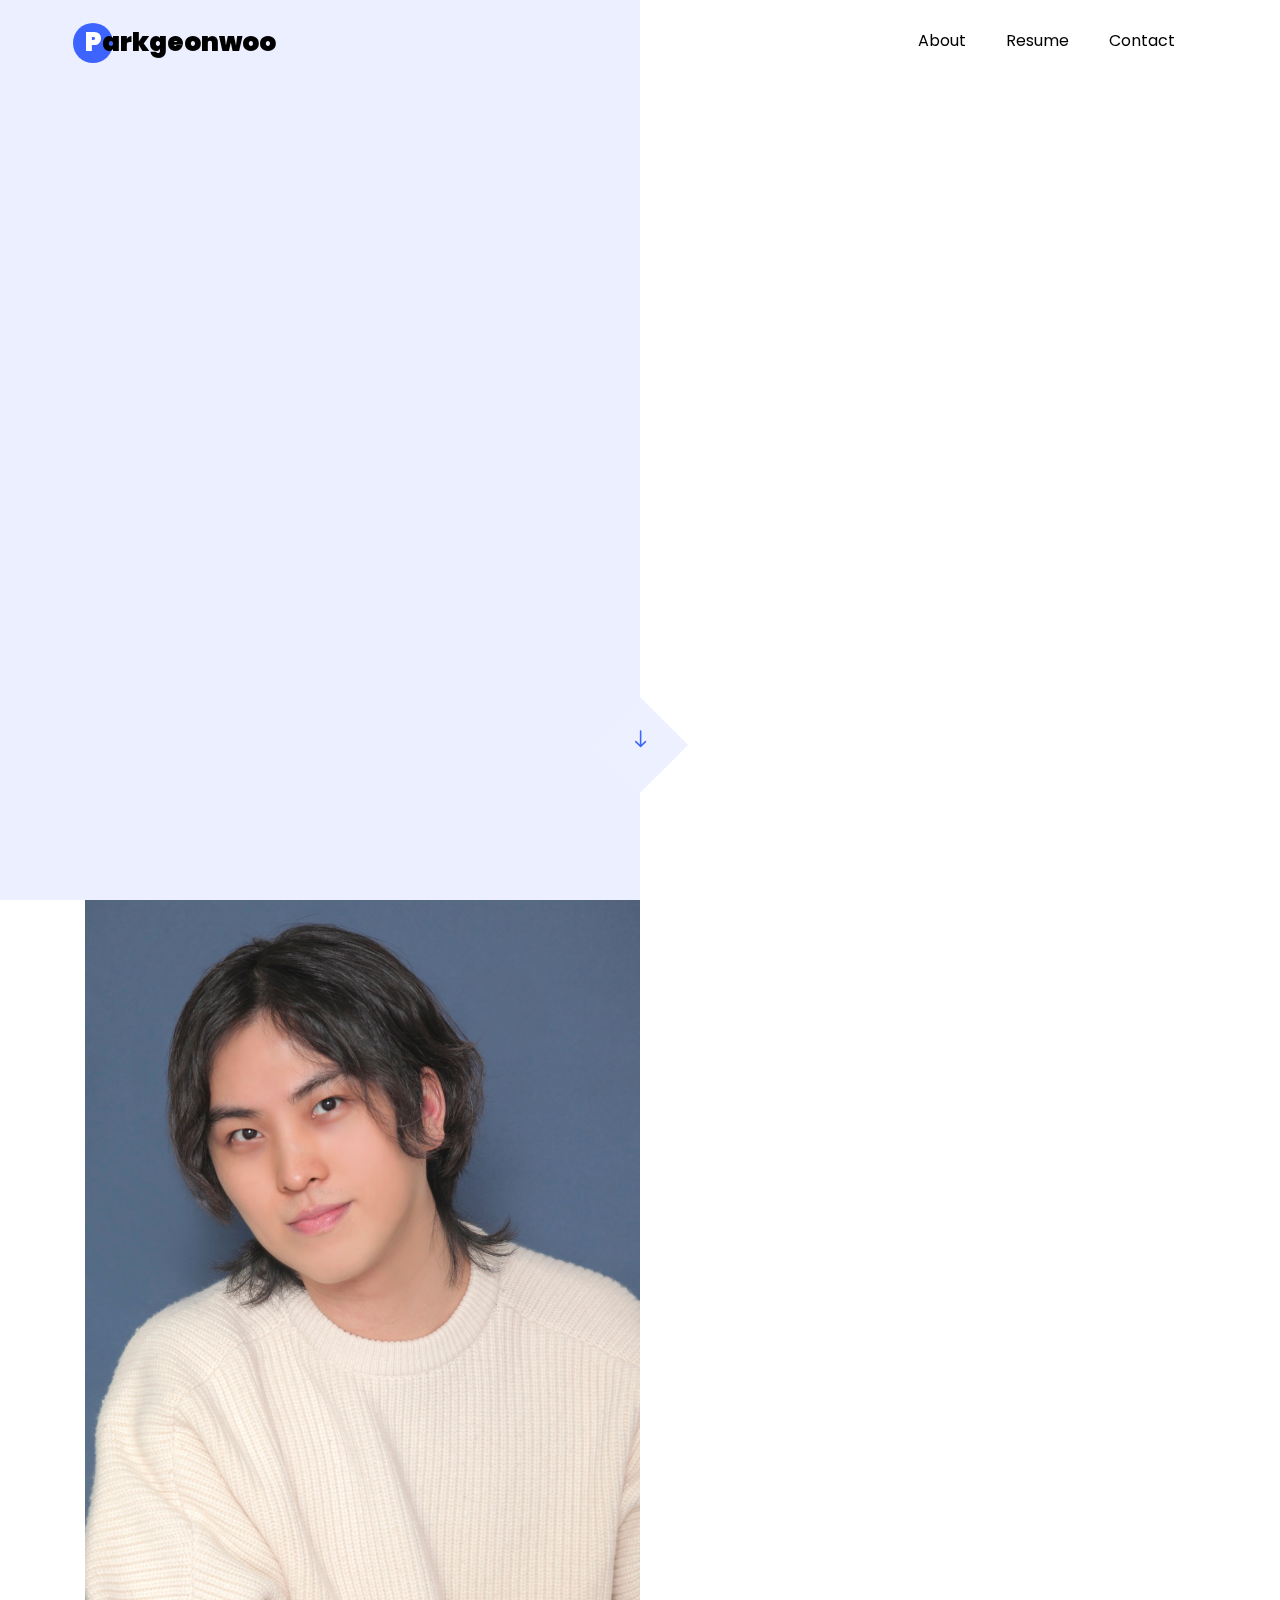
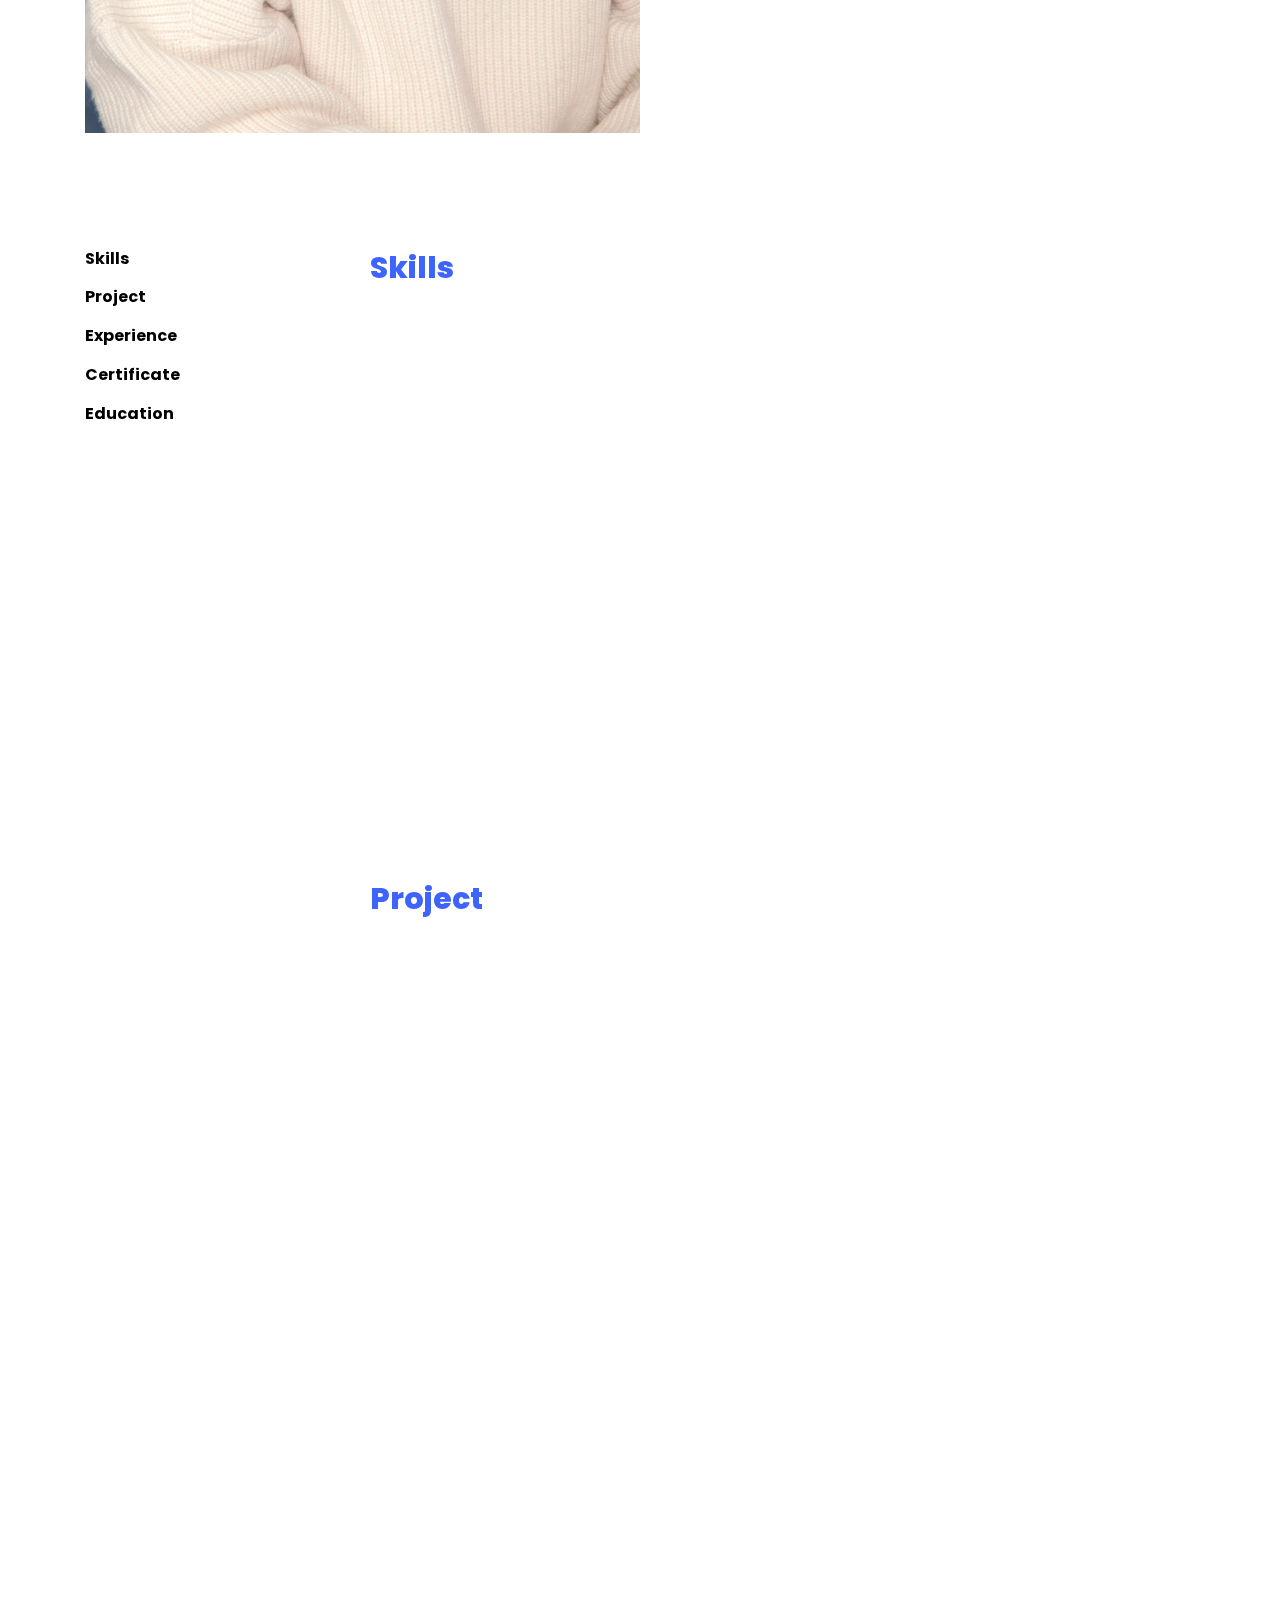
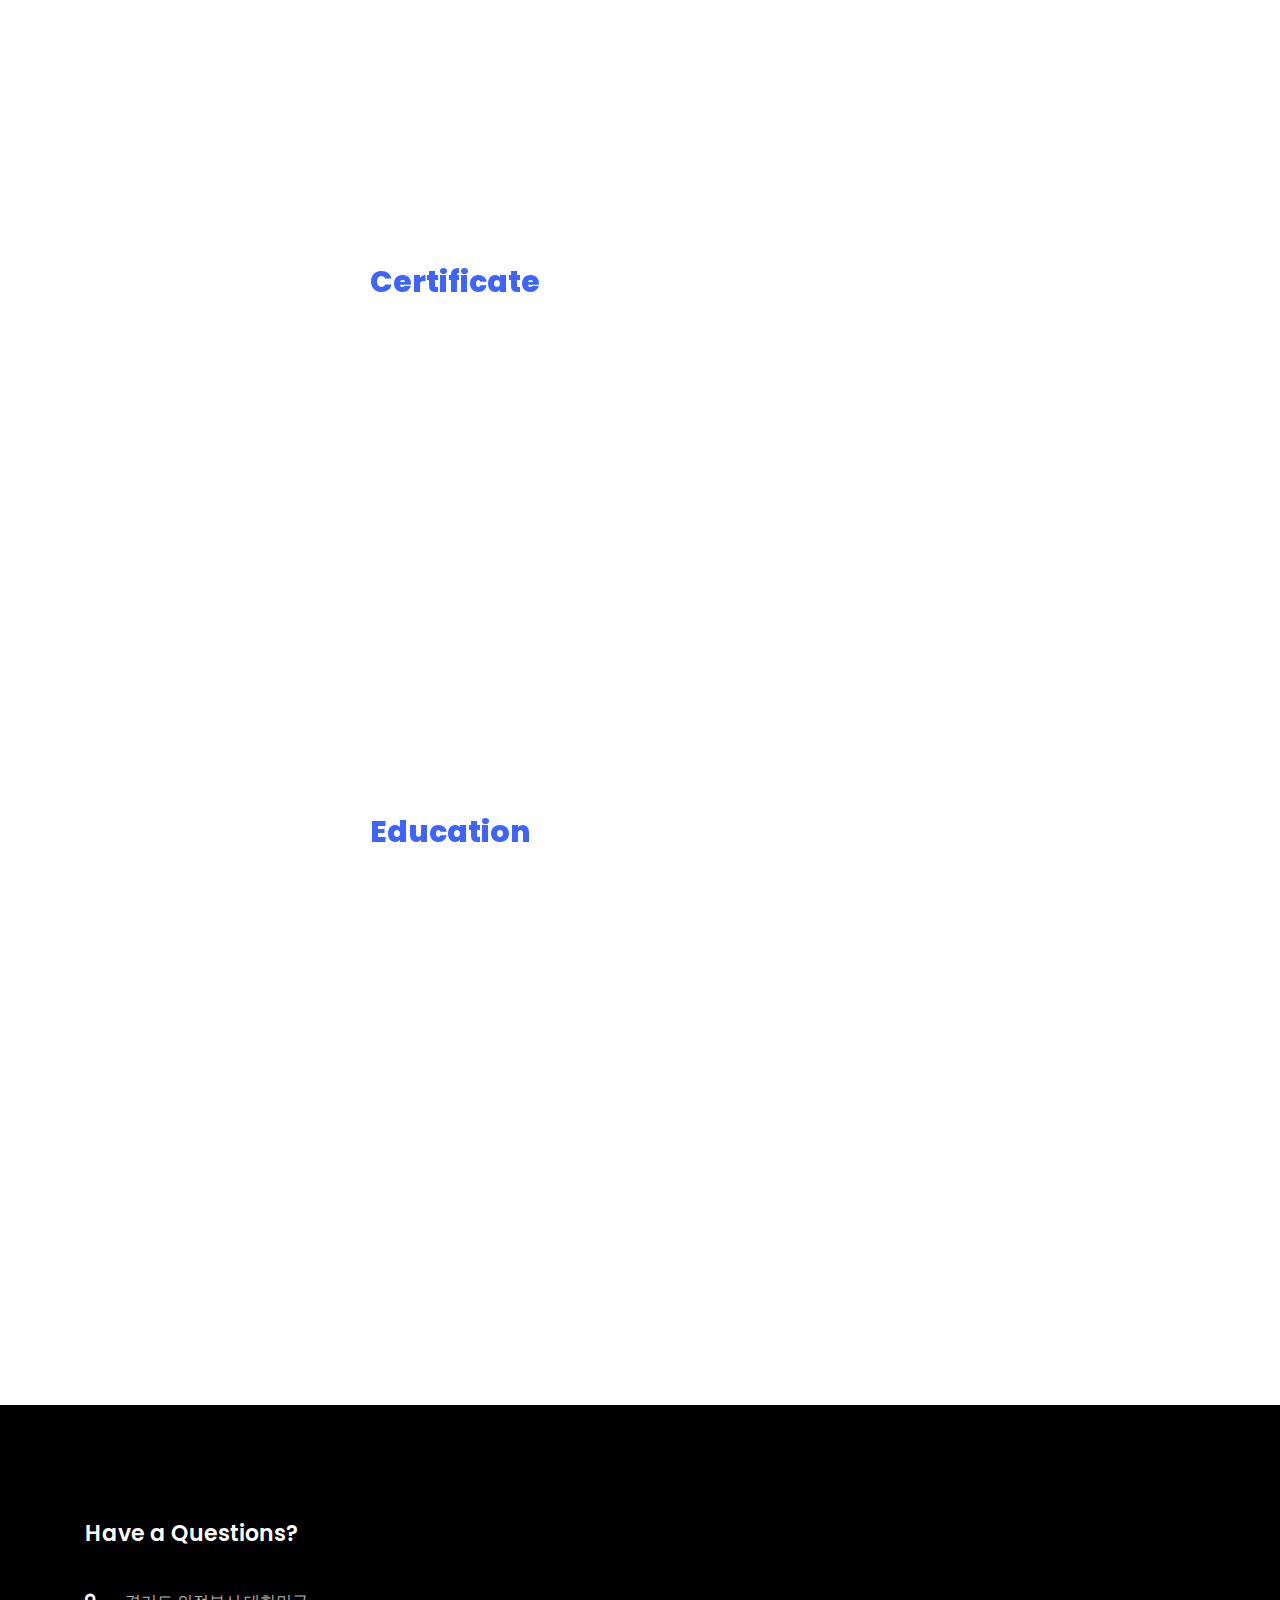
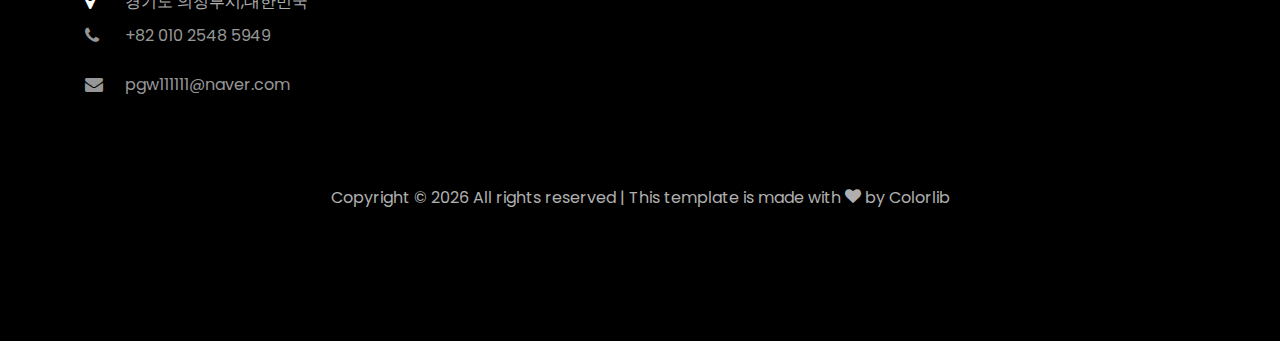
==== commit a86d3b2d: "feat : 이력서 업데이트" ====
--- a/index.html
+++ b/index.html
@@ -341,7 +341,7 @@
 								<div class="text pl-3">
 									<span class="date">2024.03 ~ (7개월 , 재직중)</span>
 									<h2>CDRI</h2>
-									<span class="position">Cognitive Engineer</span>
+									<span class="position">Backend Engineer</span>
 
 									<p style="color:#3e64ff; margin-top:20px; font-weight:bold;">주요 업무</p>
 									<p style="margin-top:0px; margin-bottom:0px;">- 사용자 인증 API 설계 및 구현</p>
@@ -361,6 +361,8 @@
 									<p style="margin-top:0px; margin-bottom:0px;">- MariaDB</p>
 									<p style="margin-top:0px; margin-bottom:0px;">- AWS</p>
 									<p style="margin-top:0px; margin-bottom:0px;">- Git</p>
+
+									<br>
 
 									<span class="date">2021.04-2023.02(1년 10개월)</span>
 									<h2>코그넷나인</h2>
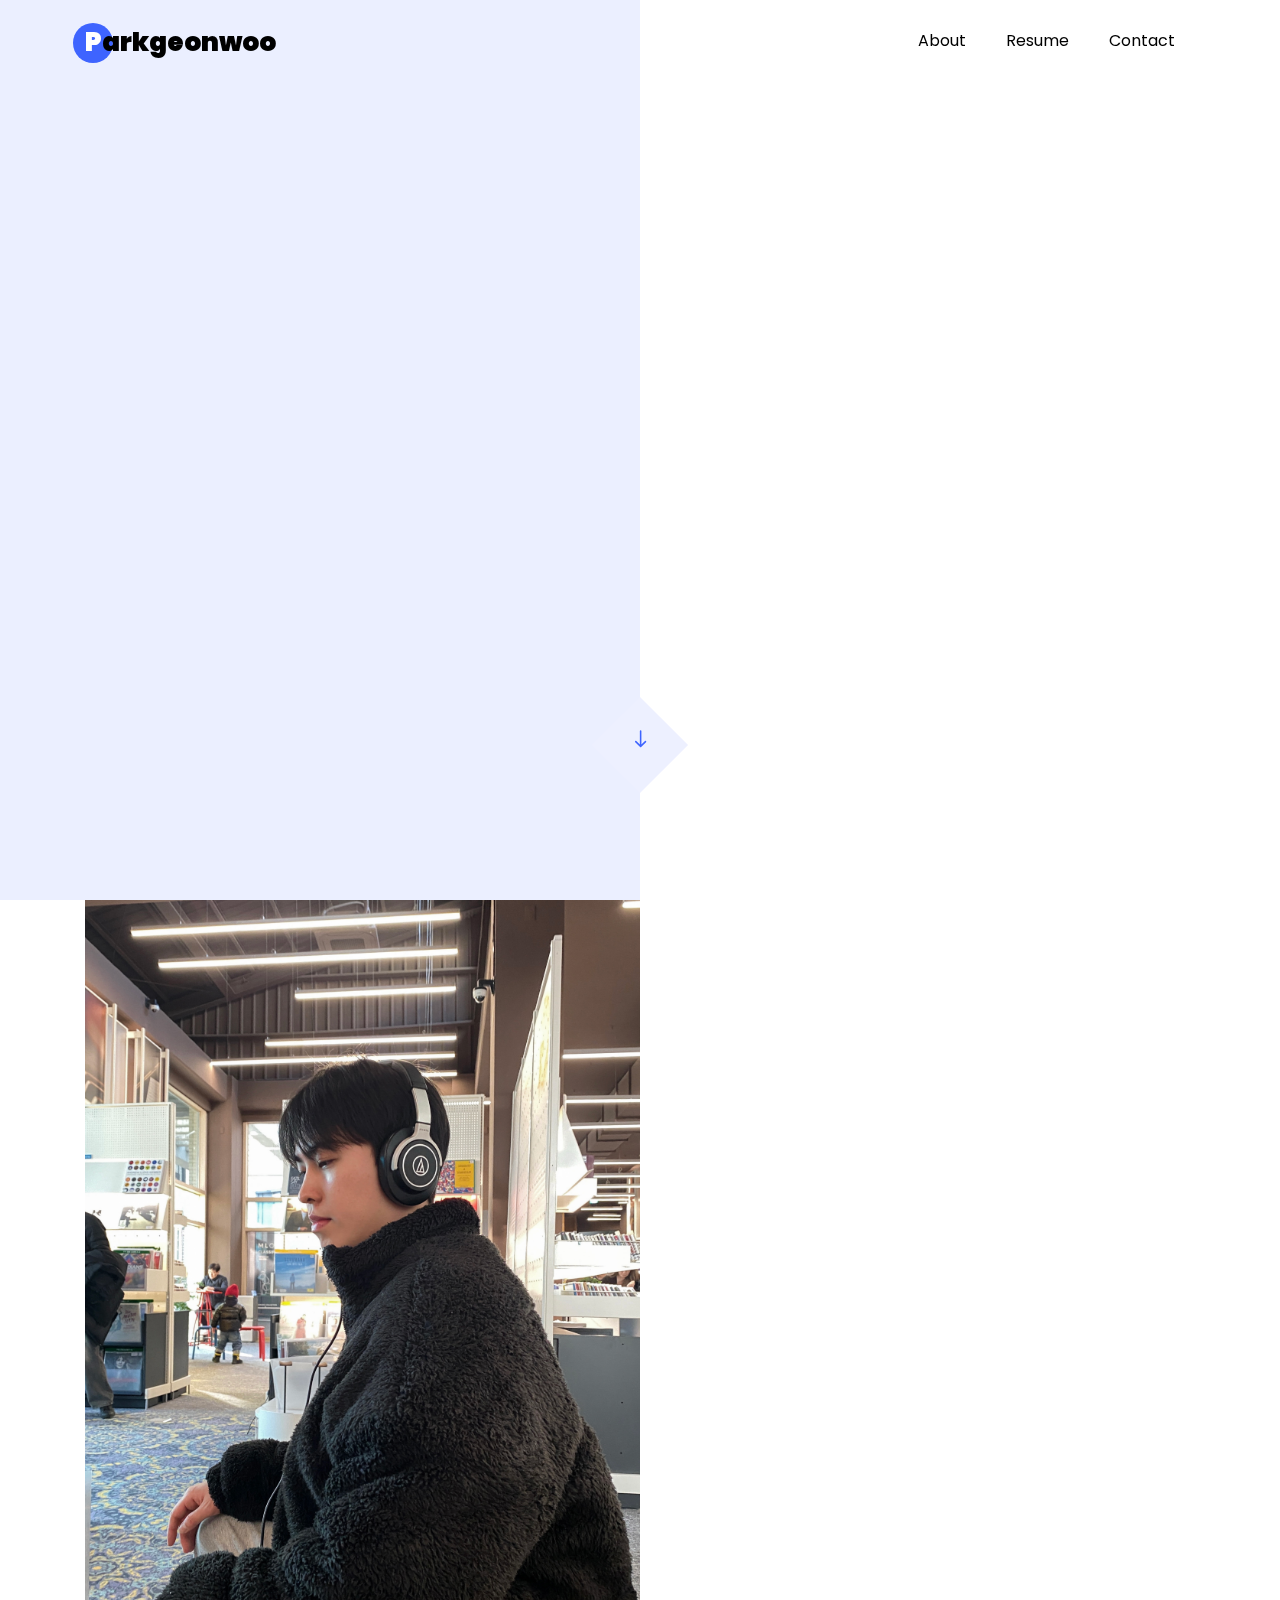
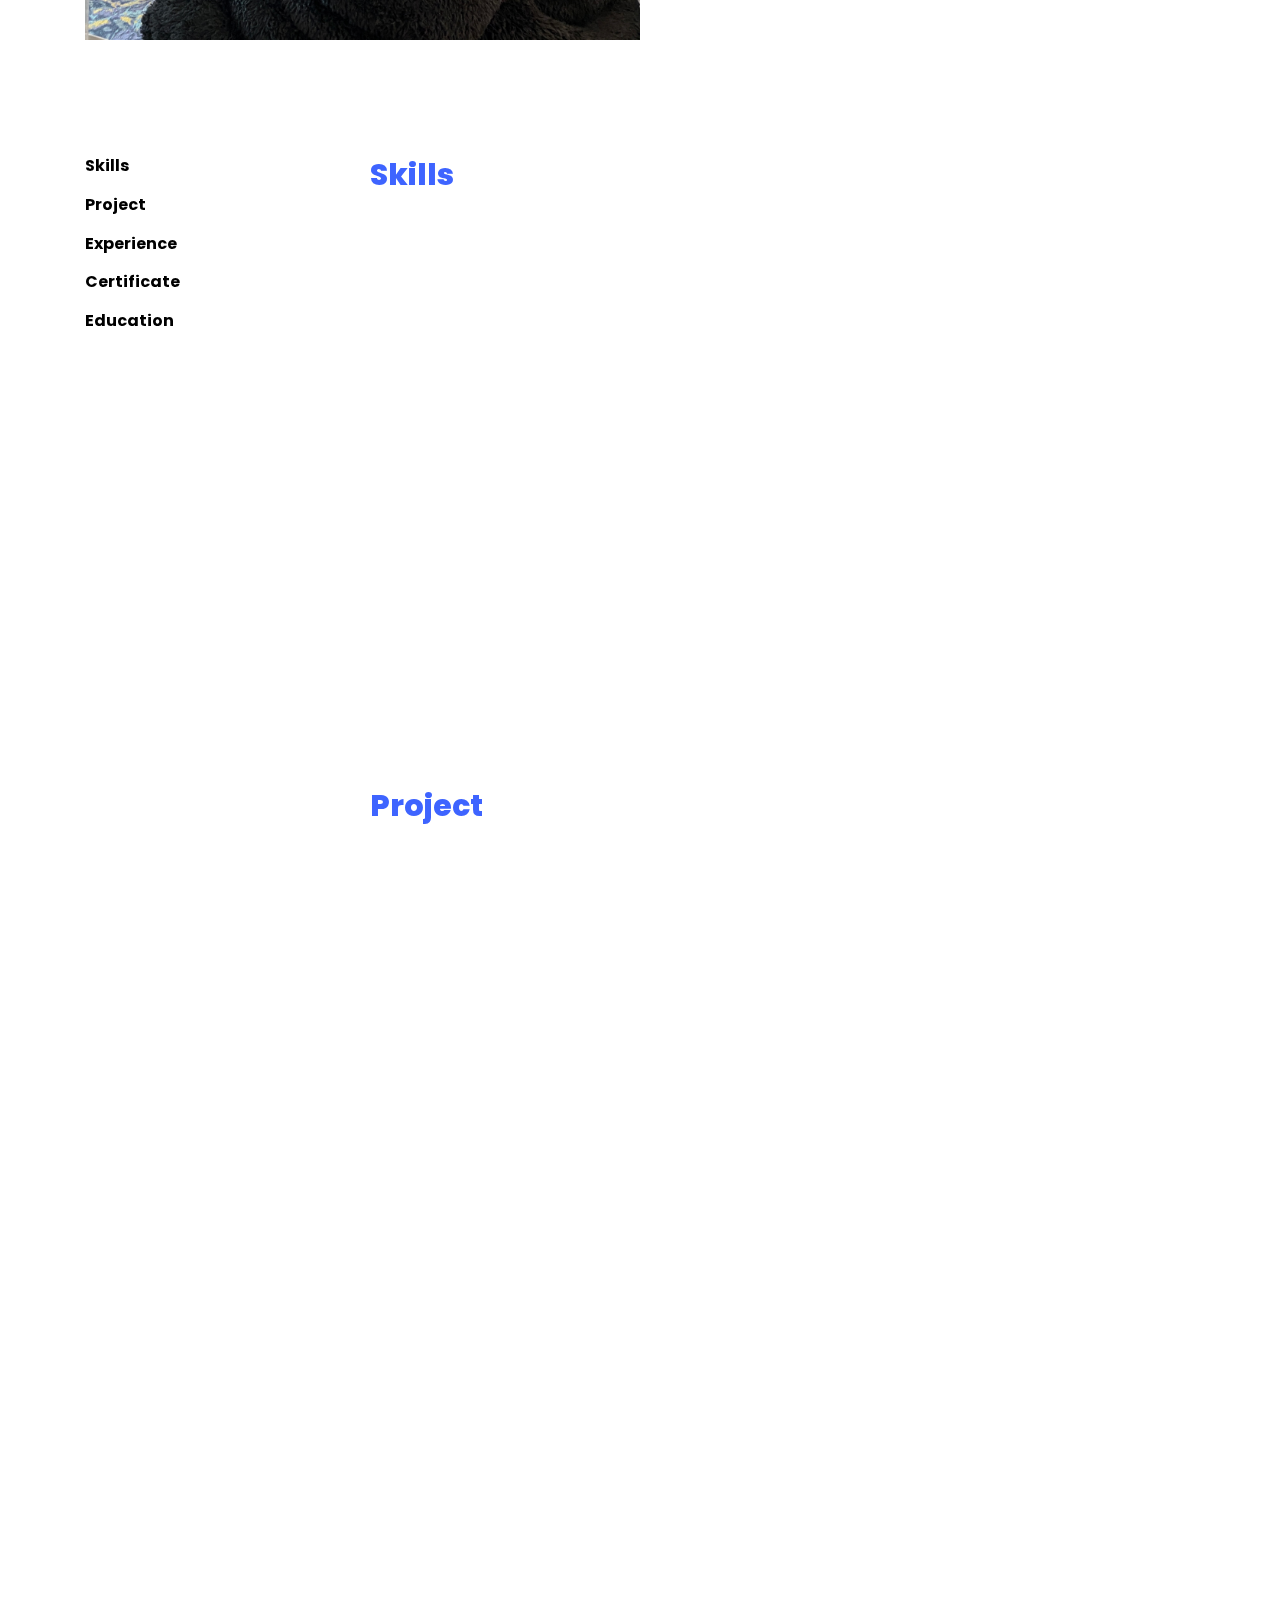
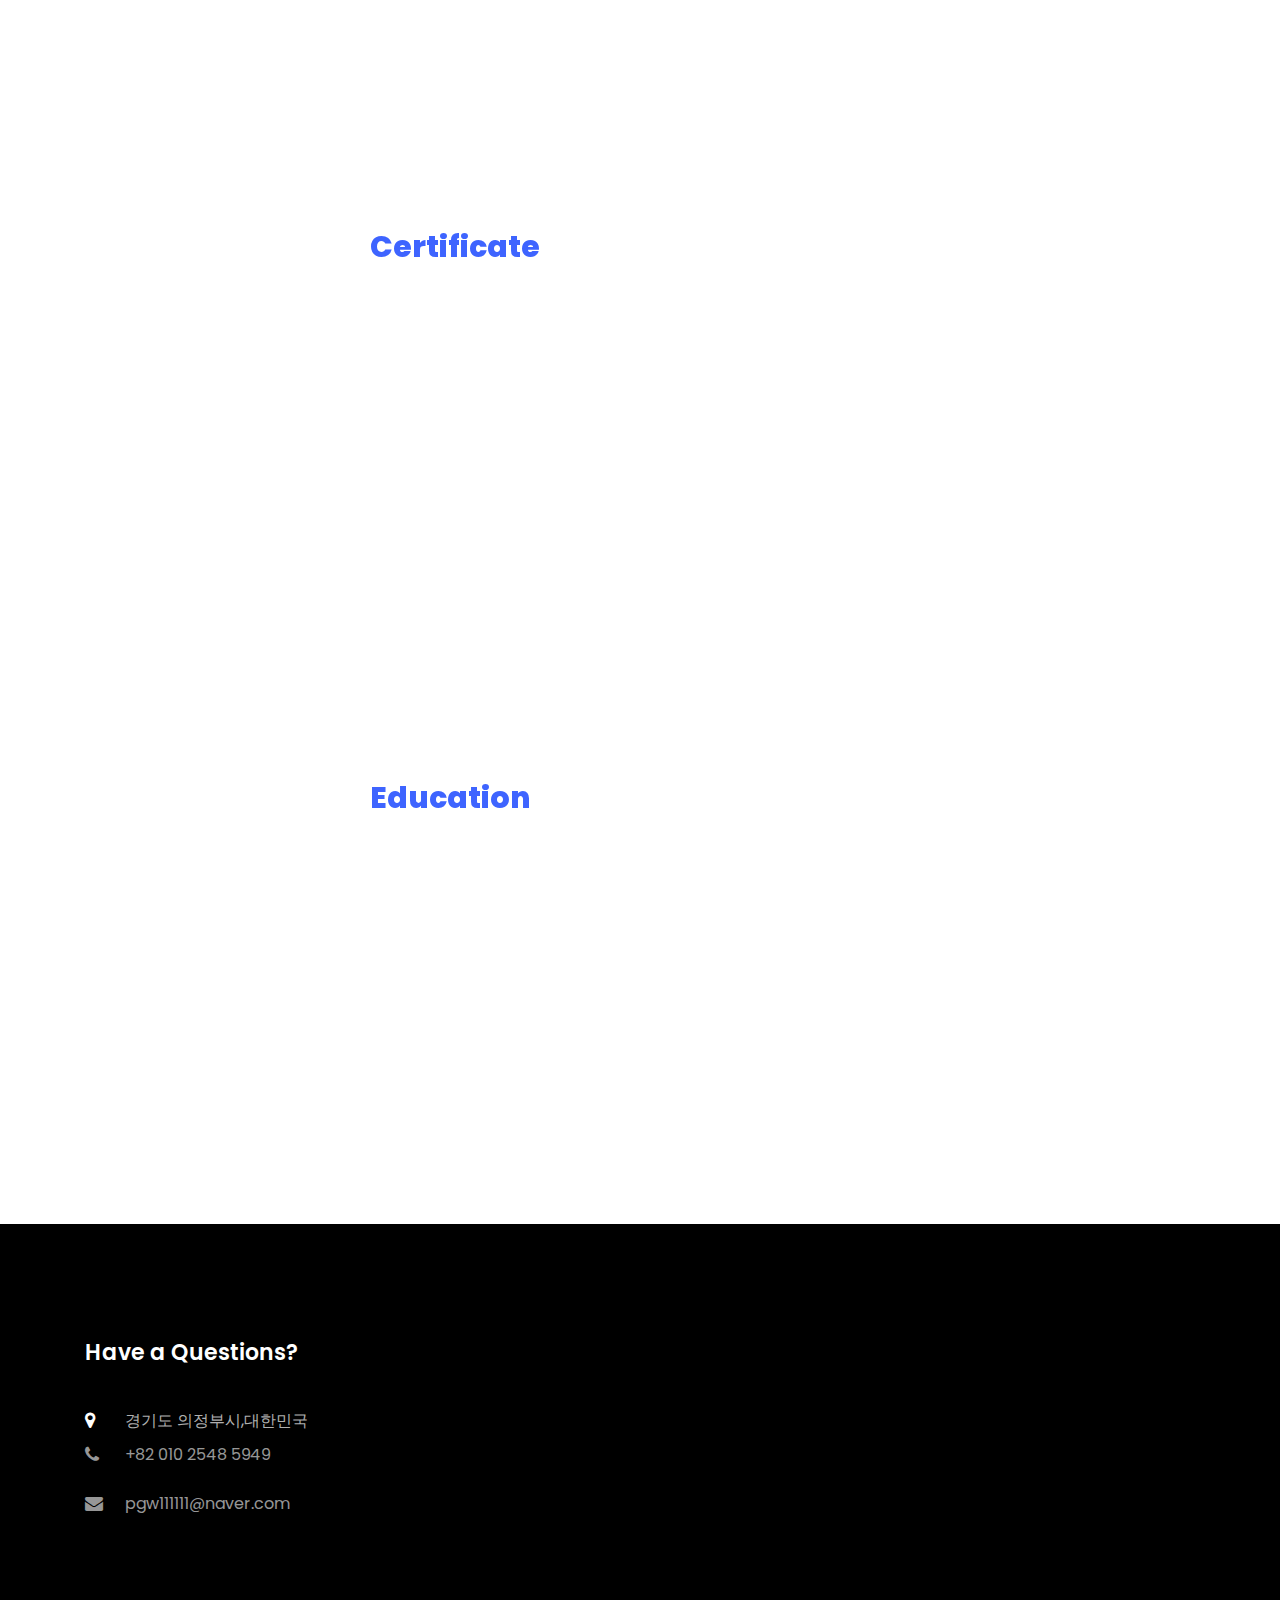
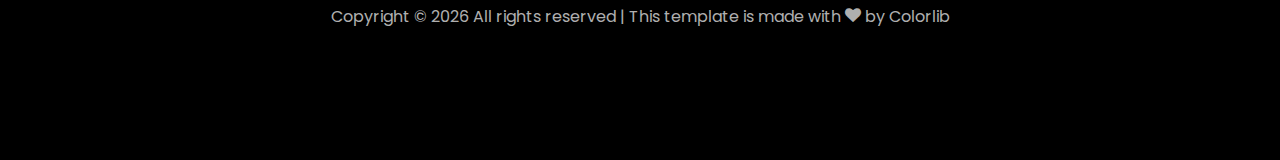
==== commit 88d56b9a: "modify : 이력서 변경" ====
--- a/index.html
+++ b/index.html
@@ -80,7 +80,7 @@
 						<!-- <div class="img d-flex align-self-stretch align-items-center"
 							style="background-image:url(images/about.jpg);">
 						</div> -->
-						<img src="images/about.jpg" style="width:100%; height:auto;" class="d-flex align-self-stretch align-items-center">
+						<img src="images/about.jpeg" style="width:100%; height:auto;" class="d-flex align-self-stretch align-items-center">
 					</div>
 				</div>
 				<div class="col-md-6 col-lg-6 pl-md-5 py-5">
@@ -339,12 +339,13 @@
 								</div>
 
 								<div class="text pl-3">
-									<span class="date">2024.03 ~ (7개월 , 재직중)</span>
+									<span class="date">2024.03 ~ (1년 , 재직중)</span>
 									<h2>CDRI</h2>
 									<span class="position">Backend Engineer</span>
 
 									<p style="color:#3e64ff; margin-top:20px; font-weight:bold;">주요 업무</p>
-									<p style="margin-top:0px; margin-bottom:0px;">- 사용자 인증 API 설계 및 구현</p>
+									<p style="margin-top:0px; margin-bottom:0px;">- 사용자 인증 API 설계 및 Spring Security와 JWT 토큰을 이용하여 구현</p>
+									<p style="margin-top:0px; margin-bottom:0px;">- 각자 다른 Server끼리 통신 진행 시 API Key를 통한 간단한 사용자 인증 구현</p>
 									<p style="margin-top:0px; margin-bottom:0px;">- 화장품 인허가를 진행하기 위한 성분 스크리닝 API 설계 및 구현</p>
 									<p style="margin-top:0px; margin-bottom:0px;">- 화장품 인허가를 진행하기 위한 전성분 스크리닝 API 설계 및 구현</p>
 									<p style="margin-top:0px; margin-bottom:0px;">- 제품에 대한 변경 사항 히스토리 API 설계 및 구현</p>
@@ -352,6 +353,7 @@
 									<p style="margin-top:0px; margin-bottom:0px;">- RESTful API 개발</p>
 									<p style="margin-top:0px; margin-bottom:0px;">- RestDocs를 통한 API 문서화</p>
 									<p style="margin-top:0px; margin-bottom:0px;">- QA를 통한 검증 및 테스트 시나리오 작성</p>
+									<p style="margin-top:0px; margin-bottom:0px;">- AWS 클라우드 서버를 통한 자동 CI/CD 구축 및 테라폼으로 인프라를 코드로 관리할 수 있도록 변경</p>
 
 									<p style="color:#3e64ff; margin-top:20px; font-weight:bold;">기술 스택</p>
 									<p style="margin-top:0px; margin-bottom:0px;">- Java 17</p>
@@ -442,17 +444,6 @@
 									<span class="date">2017.03-2021.02</span>
 									<h2>ICT융합 전공</h2>
 									<span class="position">한림대학교</span>
-								</div>
-							</div>
-							<div class="resume-wrap d-flex ftco-animate">
-								<div class="icon d-flex align-items-center justify-content-center">
-									<span class="flaticon-ideas"></span>
-								</div>
-								<div class="text pl-3">
-									<span class="date">2023.07-2024.01</span>
-									<h2>백엔드 개발 부트캠프 최우수 수료생 수료</h2>
-									<span class="position">야놀자 X 패스트캠퍼스 테크 스쿨</span>
-									
 								</div>
 							</div>
 							
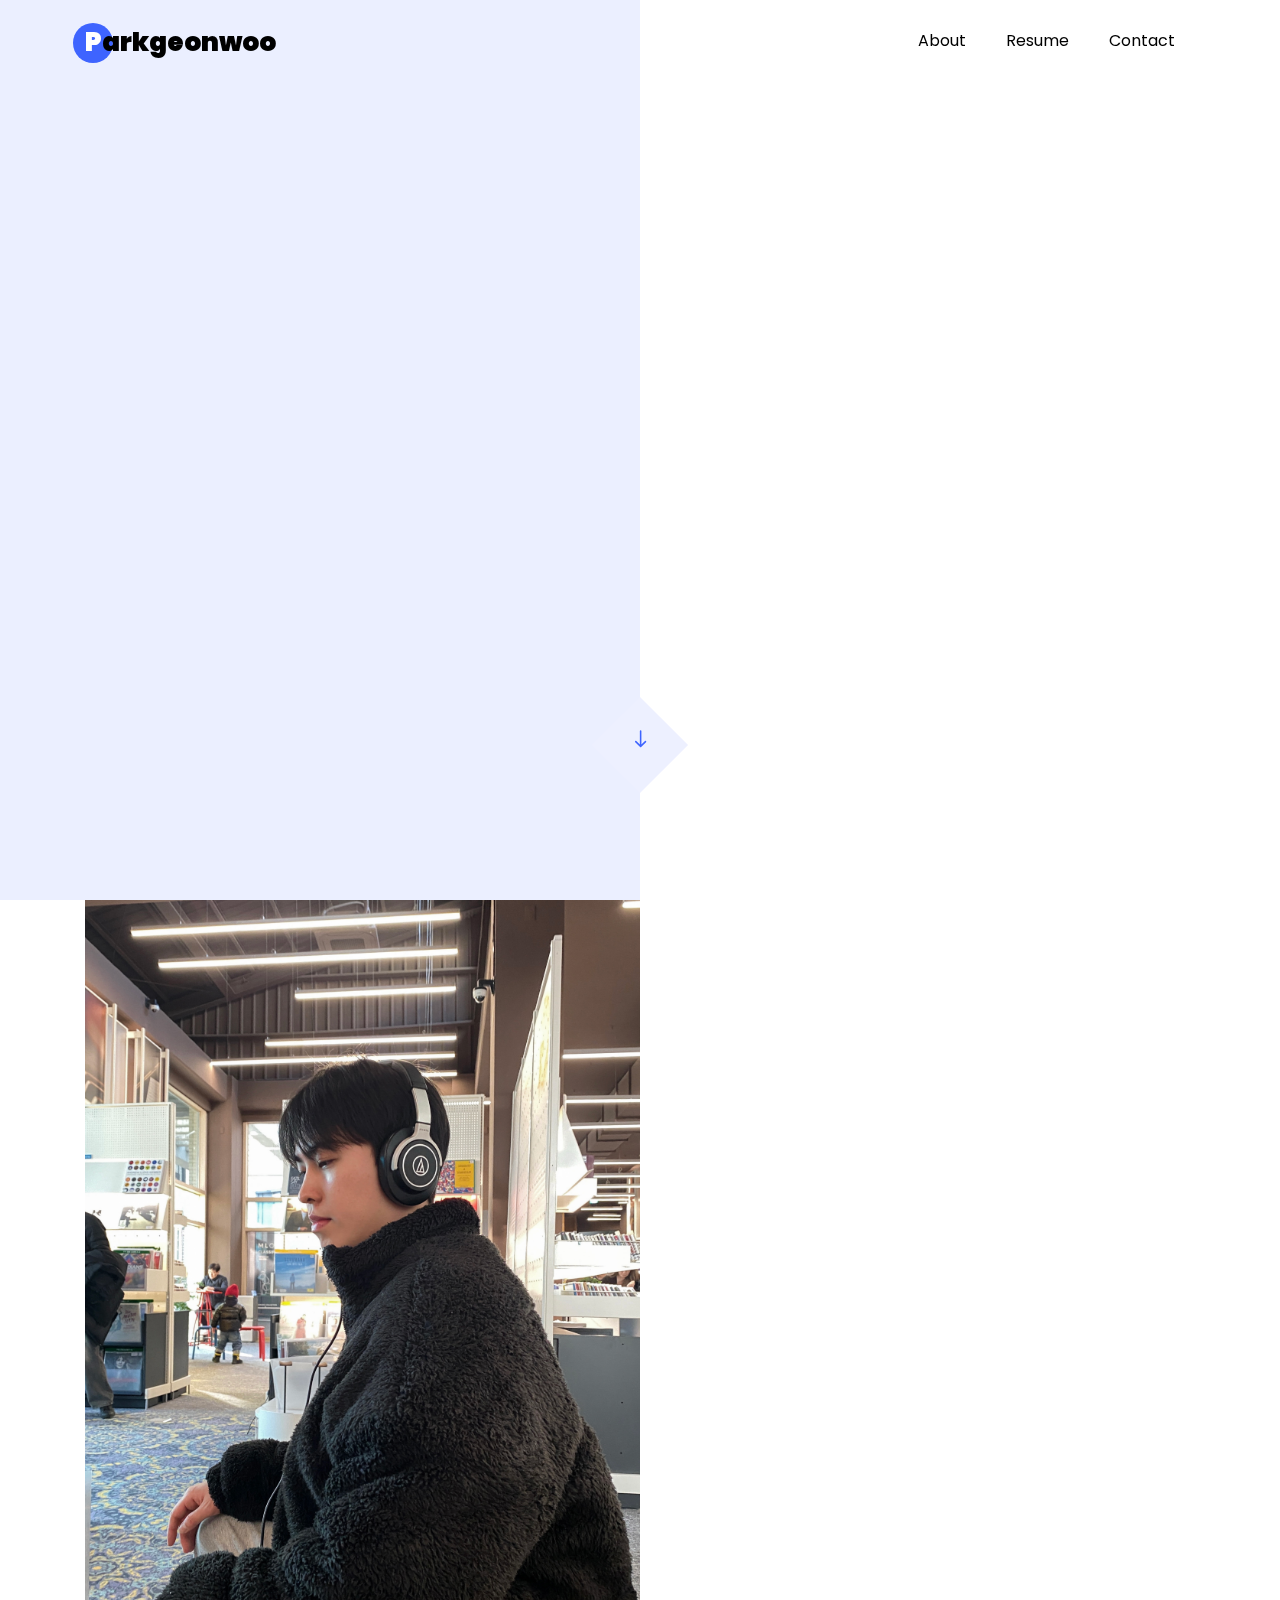
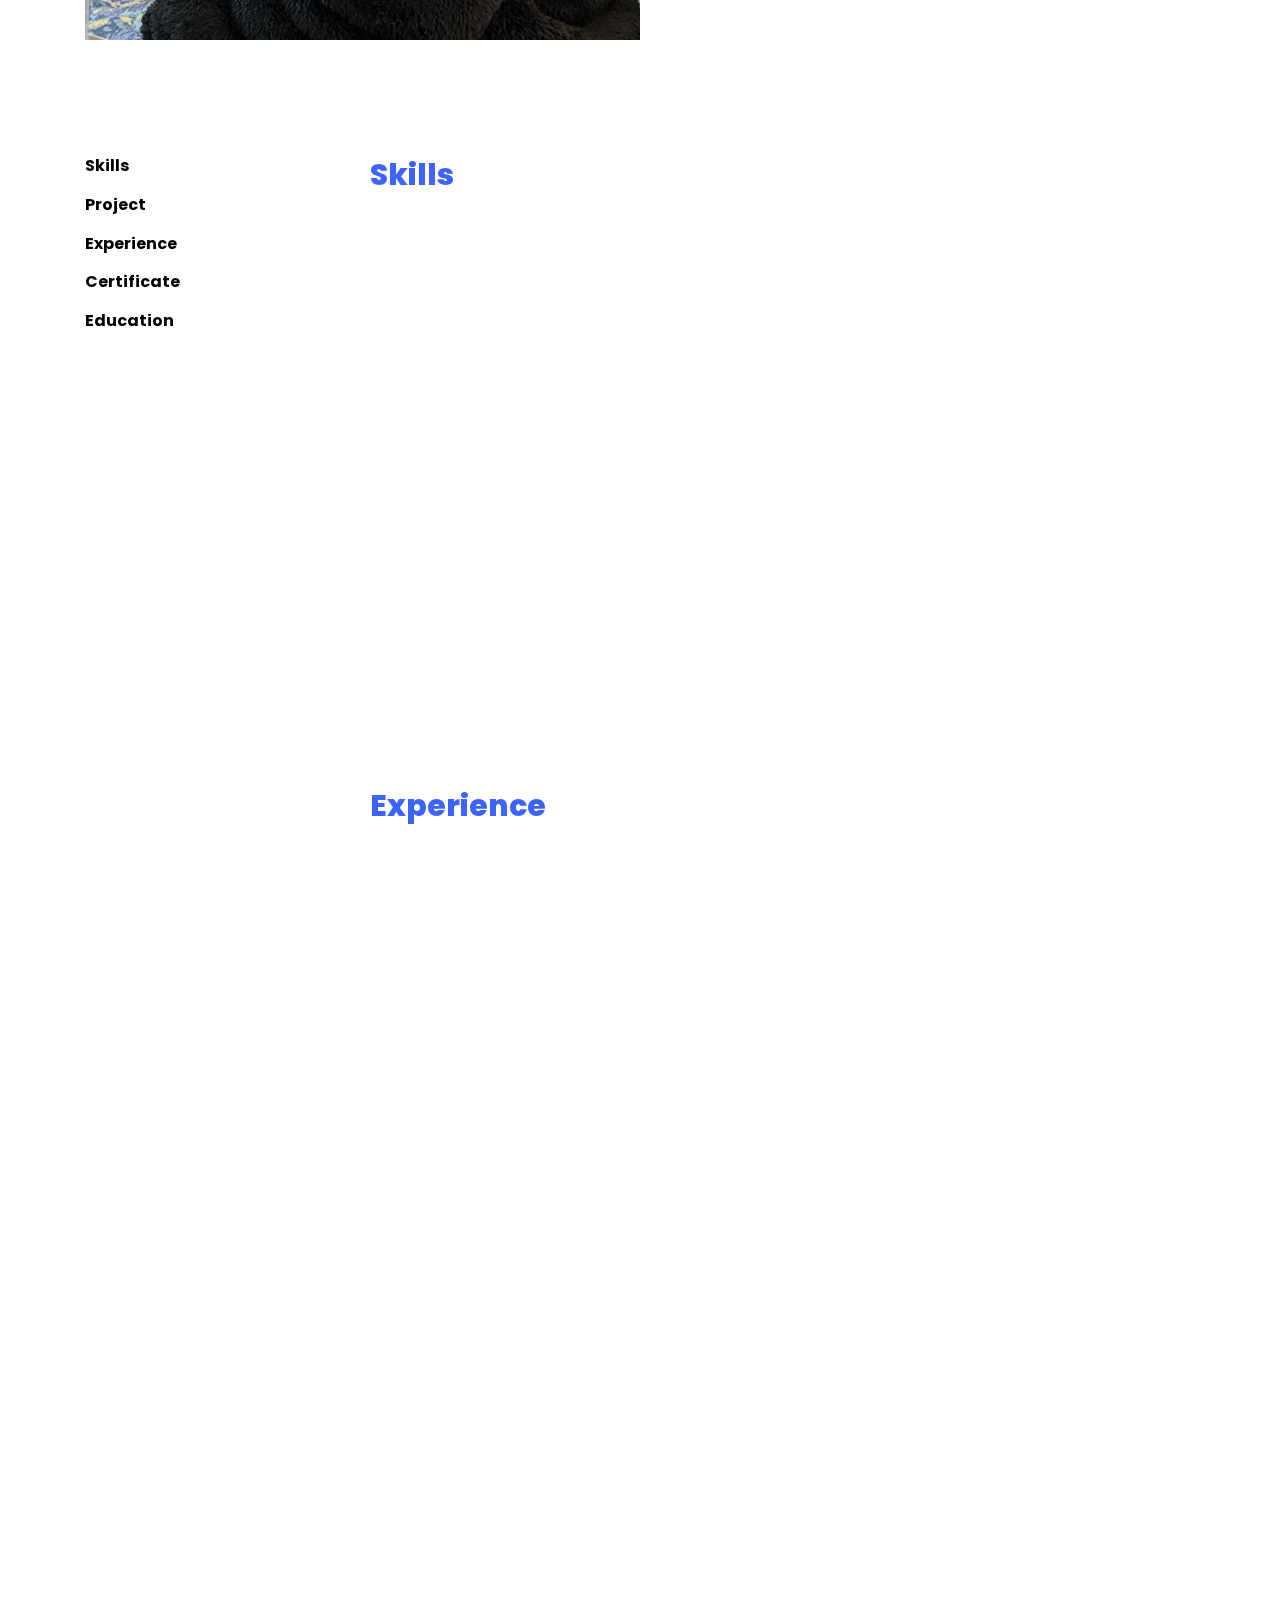
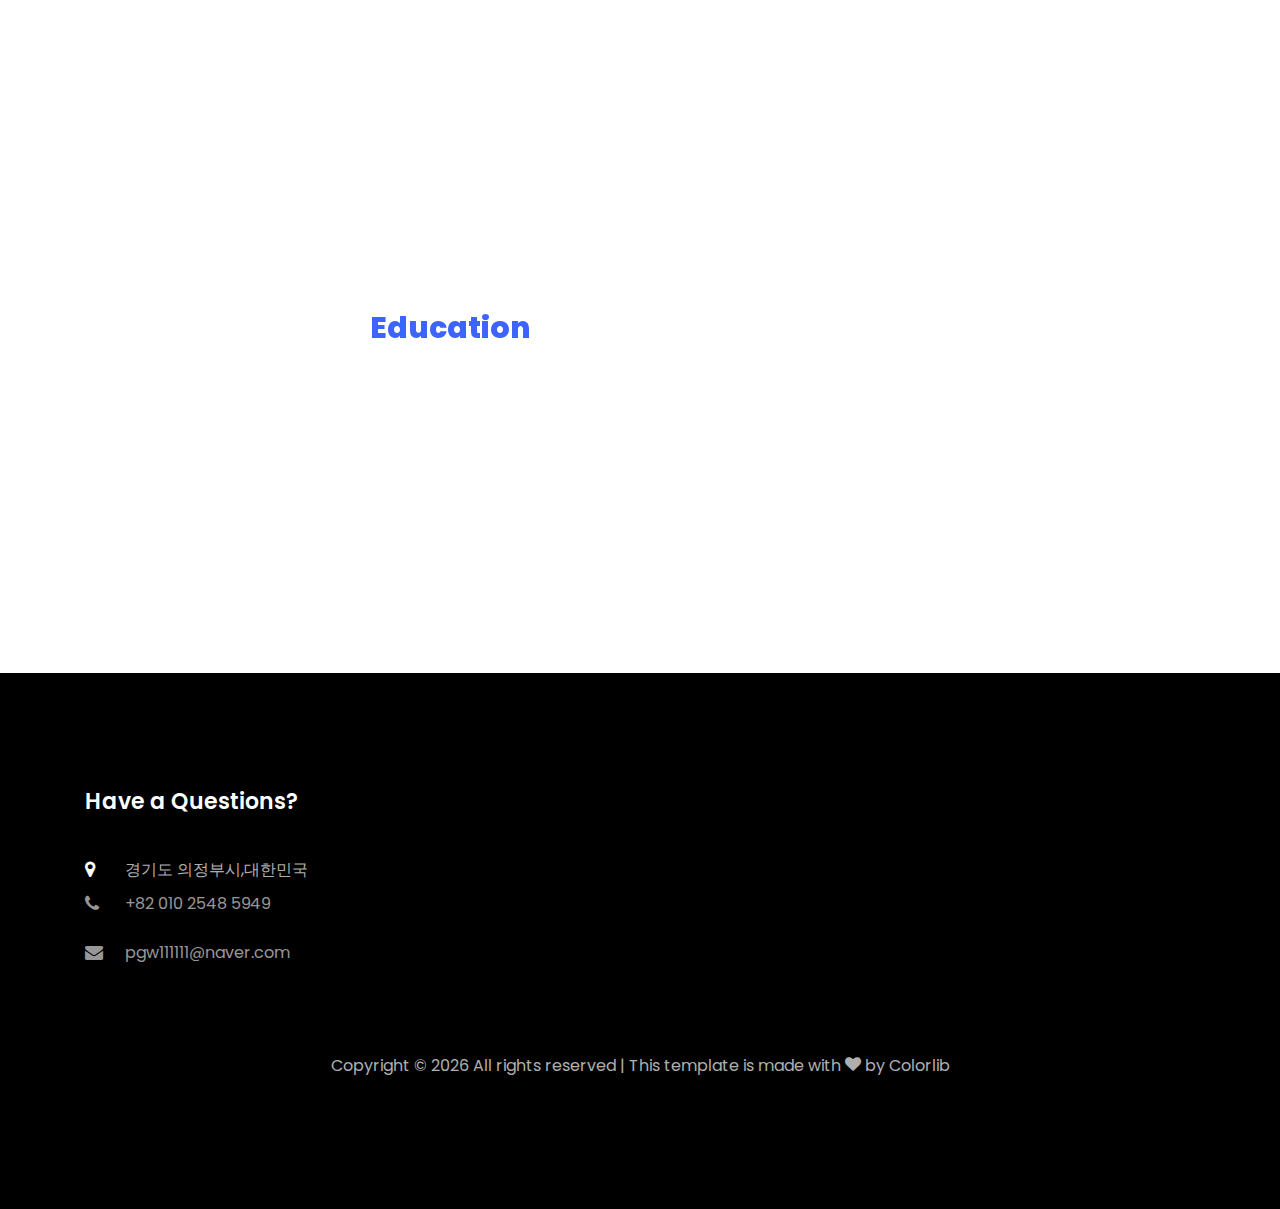
==== commit 262e95d3: "modify : 이력서 수정" ====
--- a/index.html
+++ b/index.html
@@ -1,5 +1,5 @@
 <!DOCTYPE html>
-<html lang="en">
+<html lang="en" xmlns="http://www.w3.org/1999/html">
 
 <head>
 	<title>ParkGeonWoo - Resume</title>
@@ -262,28 +262,65 @@
 							
 						</div>
 					</div>
-
-					<div id="page-2" class="page one">
-						<h2 class="heading">Project</h2>
+					<div id="page-3" class="page two">
+						<h2 class="heading">Experience</h2>
+
+						<!-- CDRI 경험 -->
 						<div class="resume-wrap d-flex ftco-animate">
 							<div class="icon d-flex align-items-center justify-content-center">
 								<span class="flaticon-ideas"></span>
 							</div>
 							<div class="text pl-3">
+								<span class="date">2024.03 ~ (1년 , 재직중)</span>
+								<h2>CDRI</h2>
+								<span class="position">Backend Engineer</span>
+
+								<p style="color:#3e64ff; margin-top:20px; font-weight:bold;">주요 업무</p>
+								<p style="margin-top:0px; margin-bottom:0px;">- 사용자 인증 API 설계 및 Spring Security와 JWT 토큰을 이용하여 구현</p>
+								<p style="margin-top:0px; margin-bottom:0px;">- 각자 다른 Server끼리 통신 진행 시 API Key를 통한 간단한 사용자 인증 구현</p>
+								<p style="margin-top:0px; margin-bottom:0px;">- 화장품 인허가를 진행하기 위한 성분 스크리닝 API 설계 및 구현</p>
+								<p style="margin-top:0px; margin-bottom:0px;">- 화장품 인허가를 진행하기 위한 전성분 스크리닝 API 설계 및 구현</p>
+								<p style="margin-top:0px; margin-bottom:0px;">- 제품에 대한 변경 사항 히스토리 API 설계 및 구현</p>
+								<p style="margin-top:0px; margin-bottom:0px;">- 필요한 기능 개발 시 데이터베이스 설계</p>
+								<p style="margin-top:0px; margin-bottom:0px;">- RESTful API 개발</p>
+								<p style="margin-top:0px; margin-bottom:0px;">- RestDocs를 통한 API 문서화</p>
+								<p style="margin-top:0px; margin-bottom:0px;">- QA를 통한 검증 및 테스트 시나리오 작성</p>
+								<p style="margin-top:0px; margin-bottom:0px;">- AWS 클라우드 서버를 통한 자동 CI/CD 구축 및 테라폼으로 인프라를 코드로 관리할 수 있도록 변경</p>
+
+								<p style="color:#3e64ff; margin-top:20px; font-weight:bold;">기술 스택</p>
+								<p style="margin-top:0px; margin-bottom:0px;">- Java 17</p>
+								<p style="margin-top:0px; margin-bottom:0px;">- Spring Boot</p>
+								<p style="margin-top:0px; margin-bottom:0px;">- Spring Security</p>
+								<p style="margin-top:0px; margin-bottom:0px;">- JPA</p>
+								<p style="margin-top:0px; margin-bottom:0px;">- MariaDB</p>
+								<p style="margin-top:0px; margin-bottom:0px;">- AWS</p>
+								<p style="margin-top:0px; margin-bottom:0px;">- Git</p>
+							</div>
+						</div>
+
+						<br> <!-- 페이지 구분을 위한 줄 바꿈 -->
+
+						<!-- 코그넷나인 경험 -->
+						<div class="resume-wrap d-flex ftco-animate">
+							<div class="icon d-flex align-items-center justify-content-center">
+								<span class="flaticon-ideas"></span>
+							</div>
+							<div class="text pl-3">
+								<span class="date">2021.04-2023.02(1년 10개월)</span>
+								<h2>코그넷나인</h2>
+								<span class="position">Cognitive Engineer</span>
+								<br>
+								<br>
+								<br>
+
 								<span class="date">2022.02-2022.12</span>
 								<h2>KB 증권 FCC</h2>
 								<span class="position">음성봇 대화 시나리오 개발</span>
 								<br>
-								
-								<button id="toggleButton4" class="toggle-btn">▶ 구성원</button>
-								<div id="toggleText4" style="display:none;">
-									<p class="role">&bull; CE 2명</p>
-								</div>
 
 								<p style="color:#3e64ff; margin-top:20px; font-weight:bold;">내가 한 업무</p>
-
 								<p style="margin-top:0px; margin-bottom:0px;">- 고객의 요구사항에 맞는 대화 시나리오 분석</p>
-                                <p style="margin-top:0px; margin-bottom:0px;">- Figma를 통한 음성봇 시나리오 Flow Chart 작성</p>
+								<p style="margin-top:0px; margin-bottom:0px;">- Figma를 통한 음성봇 시나리오 Flow Chart 작성</p>
 								<p style="margin-top:0px; margin-bottom:0px;">- InfoChatter(솔루션)를 활용한 음성봇 대화 개발</p>
 								<p style="margin-top:0px; margin-bottom:0px;">- InfoChatter(솔루션)를 활용한 자연어 처리 및 예외처리</p>
 								<p style="margin-top:0px; margin-bottom:0px;">- 타 솔루션과 API 연동</p>
@@ -291,102 +328,33 @@
 								<p style="margin-top:0px; margin-bottom:0px;">- Genesis Cloud를 활용한 대화 흐름 모니터링 및 개선 방안 도출</p>
 
 								<p style="color:#3e64ff; margin-top:20px; font-weight:bold;">기술 스택</p>
-
 								<p style="margin-top:0px; margin-bottom:0px;">- Java 1.8</p>
 								<p style="margin-top:0px; margin-bottom:0px;">- InfoChatter</p>
 								<p style="margin-top:0px; margin-bottom:0px;">- Genesis Cloud</p>
-								
-							</div>
-						</div>
-						 <div class="resume-wrap d-flex ftco-animate">
-							<div class="icon d-flex align-items-center justify-content-center">
-								<span class="flaticon-ideas"></span>
-							</div>
-							<div class="text pl-3">
+
+								<br>
+
 								<span class="date">2021.09-2021.10</span>
 								<h2>AIA 생명 FCC</h2>
 								<span class="position">음성봇 대화 시나리오 개발</span>
 								<br>
-								
-								<button id="toggleButton3" class="toggle-btn">▶ 구성원</button>
-								<div id="toggleText3" style="display:none;">
-									<p class="role">&bull; CE 1명</p>
-								</div>
 
 								<p style="color:#3e64ff; margin-top:20px; font-weight:bold;">내가 한 업무</p>
-
 								<p style="margin-top:0px; margin-bottom:0px;">- 고객의 요구사항에 맞는 대화 시나리오 분석</p>
-                                <p style="margin-top:0px; margin-bottom:0px;">- Figma를 통한 음성봇 시나리오 Flow Chart 작성</p>
+								<p style="margin-top:0px; margin-bottom:0px;">- Figma를 통한 음성봇 시나리오 Flow Chart 작성</p>
 								<p style="margin-top:0px; margin-bottom:0px;">- AIQ(솔루션)를 활용한 음성봇 대화 개발</p>
 								<p style="margin-top:0px; margin-bottom:0px;">- AIQ(솔루션)를 활용한 자연어 처리 및 예외처리</p>
 								<p style="margin-top:0px; margin-bottom:0px;">- 타 솔루션과 API 연동</p>
 								<p style="margin-top:0px; margin-bottom:0px;">- 테스트 시나리오 작성 및 QA 진행</p>
 
 								<p style="color:#3e64ff; margin-top:20px; font-weight:bold;">기술 스택</p>
-
 								<p style="margin-top:0px; margin-bottom:0px;">- Java 1.8</p>
 								<p style="margin-top:0px; margin-bottom:0px;">- AIQ</p>
-								
-							</div>
-						</div>
-
-
-						<div id="page-3" class="page two">
-							<h2 class="heading">Experience</h2>
-							<div class="resume-wrap d-flex ftco-animate">
-								<div class="icon d-flex align-items-center justify-content-center">
-									<span class="flaticon-ideas"></span>
-								</div>
-
-								<div class="text pl-3">
-									<span class="date">2024.03 ~ (1년 , 재직중)</span>
-									<h2>CDRI</h2>
-									<span class="position">Backend Engineer</span>
-
-									<p style="color:#3e64ff; margin-top:20px; font-weight:bold;">주요 업무</p>
-									<p style="margin-top:0px; margin-bottom:0px;">- 사용자 인증 API 설계 및 Spring Security와 JWT 토큰을 이용하여 구현</p>
-									<p style="margin-top:0px; margin-bottom:0px;">- 각자 다른 Server끼리 통신 진행 시 API Key를 통한 간단한 사용자 인증 구현</p>
-									<p style="margin-top:0px; margin-bottom:0px;">- 화장품 인허가를 진행하기 위한 성분 스크리닝 API 설계 및 구현</p>
-									<p style="margin-top:0px; margin-bottom:0px;">- 화장품 인허가를 진행하기 위한 전성분 스크리닝 API 설계 및 구현</p>
-									<p style="margin-top:0px; margin-bottom:0px;">- 제품에 대한 변경 사항 히스토리 API 설계 및 구현</p>
-									<p style="margin-top:0px; margin-bottom:0px;">- 필요한 기능 개발 시 데이터베이스 설계</p>
-									<p style="margin-top:0px; margin-bottom:0px;">- RESTful API 개발</p>
-									<p style="margin-top:0px; margin-bottom:0px;">- RestDocs를 통한 API 문서화</p>
-									<p style="margin-top:0px; margin-bottom:0px;">- QA를 통한 검증 및 테스트 시나리오 작성</p>
-									<p style="margin-top:0px; margin-bottom:0px;">- AWS 클라우드 서버를 통한 자동 CI/CD 구축 및 테라폼으로 인프라를 코드로 관리할 수 있도록 변경</p>
-
-									<p style="color:#3e64ff; margin-top:20px; font-weight:bold;">기술 스택</p>
-									<p style="margin-top:0px; margin-bottom:0px;">- Java 17</p>
-									<p style="margin-top:0px; margin-bottom:0px;">- Spring Boot</p>
-									<p style="margin-top:0px; margin-bottom:0px;">- Spring Security</p>
-									<p style="margin-top:0px; margin-bottom:0px;">- JPA</p>
-									<p style="margin-top:0px; margin-bottom:0px;">- MariaDB</p>
-									<p style="margin-top:0px; margin-bottom:0px;">- AWS</p>
-									<p style="margin-top:0px; margin-bottom:0px;">- Git</p>
-
-									<br>
-
-									<span class="date">2021.04-2023.02(1년 10개월)</span>
-									<h2>코그넷나인</h2>
-									<span class="position">Cognitive Engineer</span>
-
-									<p style="color:#3e64ff; margin-top:20px; font-weight:bold;">주요 업무</p>
-									<p style="margin-top:0px; margin-bottom:0px;">- 음성봇 대화 시나리오 기획 및 설계</p>
-									<p style="margin-top:0px; margin-bottom:0px;">- 음성봇 대화 시나리오 개발</p>
-									<p style="margin-top:0px; margin-bottom:0px;">- 음성봇 솔루션 API 연동</p>
-									<p style="margin-top:0px; margin-bottom:0px;">- 테스트 시나리오 작성</p>
-									<p style="margin-top:0px; margin-bottom:0px;">- UAT 테스트 및 통합테스트를 통한 QA 진행</p>
-
-									<p style="color:#3e64ff; margin-top:20px; font-weight:bold;">기술 스택</p>
-									<p style="margin-top:0px; margin-bottom:0px;">- Java 1.8</p>
-									<p style="margin-top:0px; margin-bottom:0px;">- AIQ</p>
-									<p style="margin-top:0px; margin-bottom:0px;">- InfoChatter</p>
-								</div>
-							</div>
-						</div>
-
-
-						<div id="page-4" class="page four">
+							</div>
+						</div>
+					</div>
+
+					<div id="page-4" class="page four">
 							<h2 class="heading">Certificate</h2>
 							<div class="resume-wrap d-flex ftco-animate">
 								<div class="icon d-flex align-items-center justify-content-center">
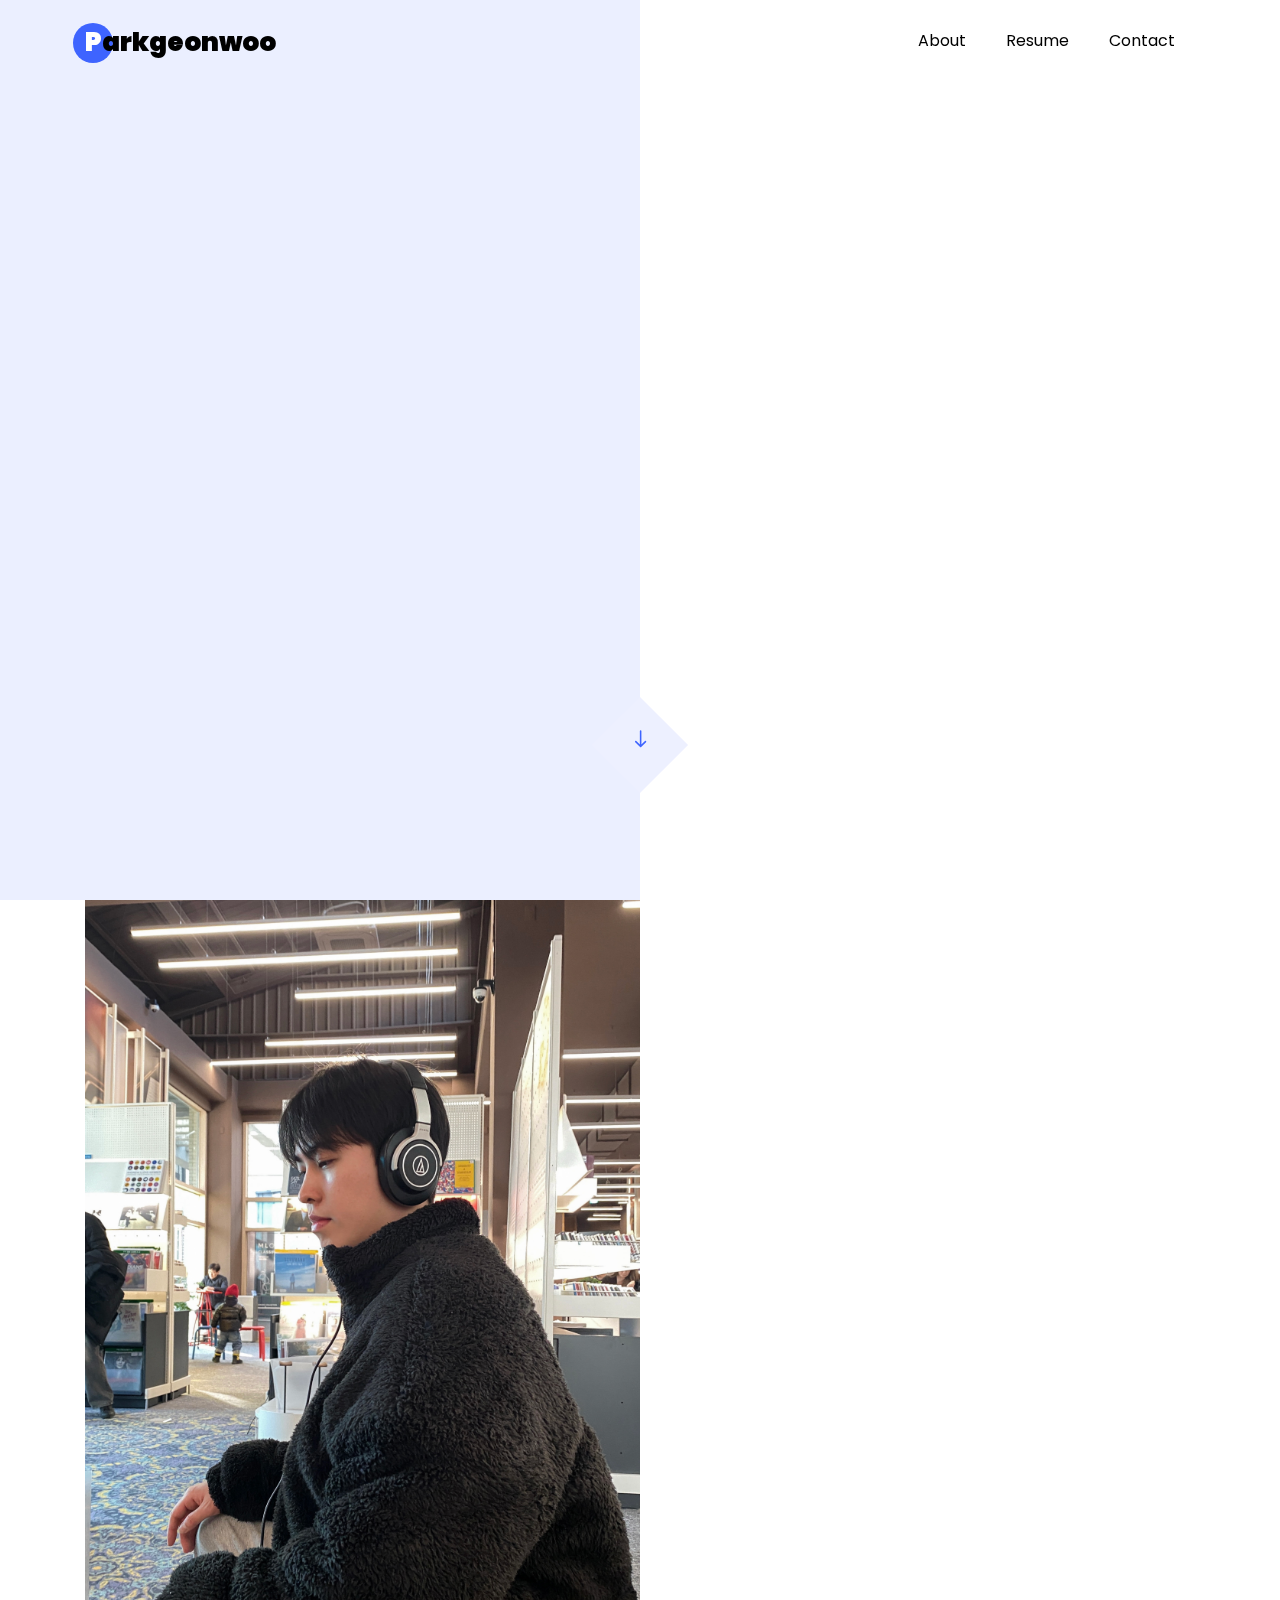
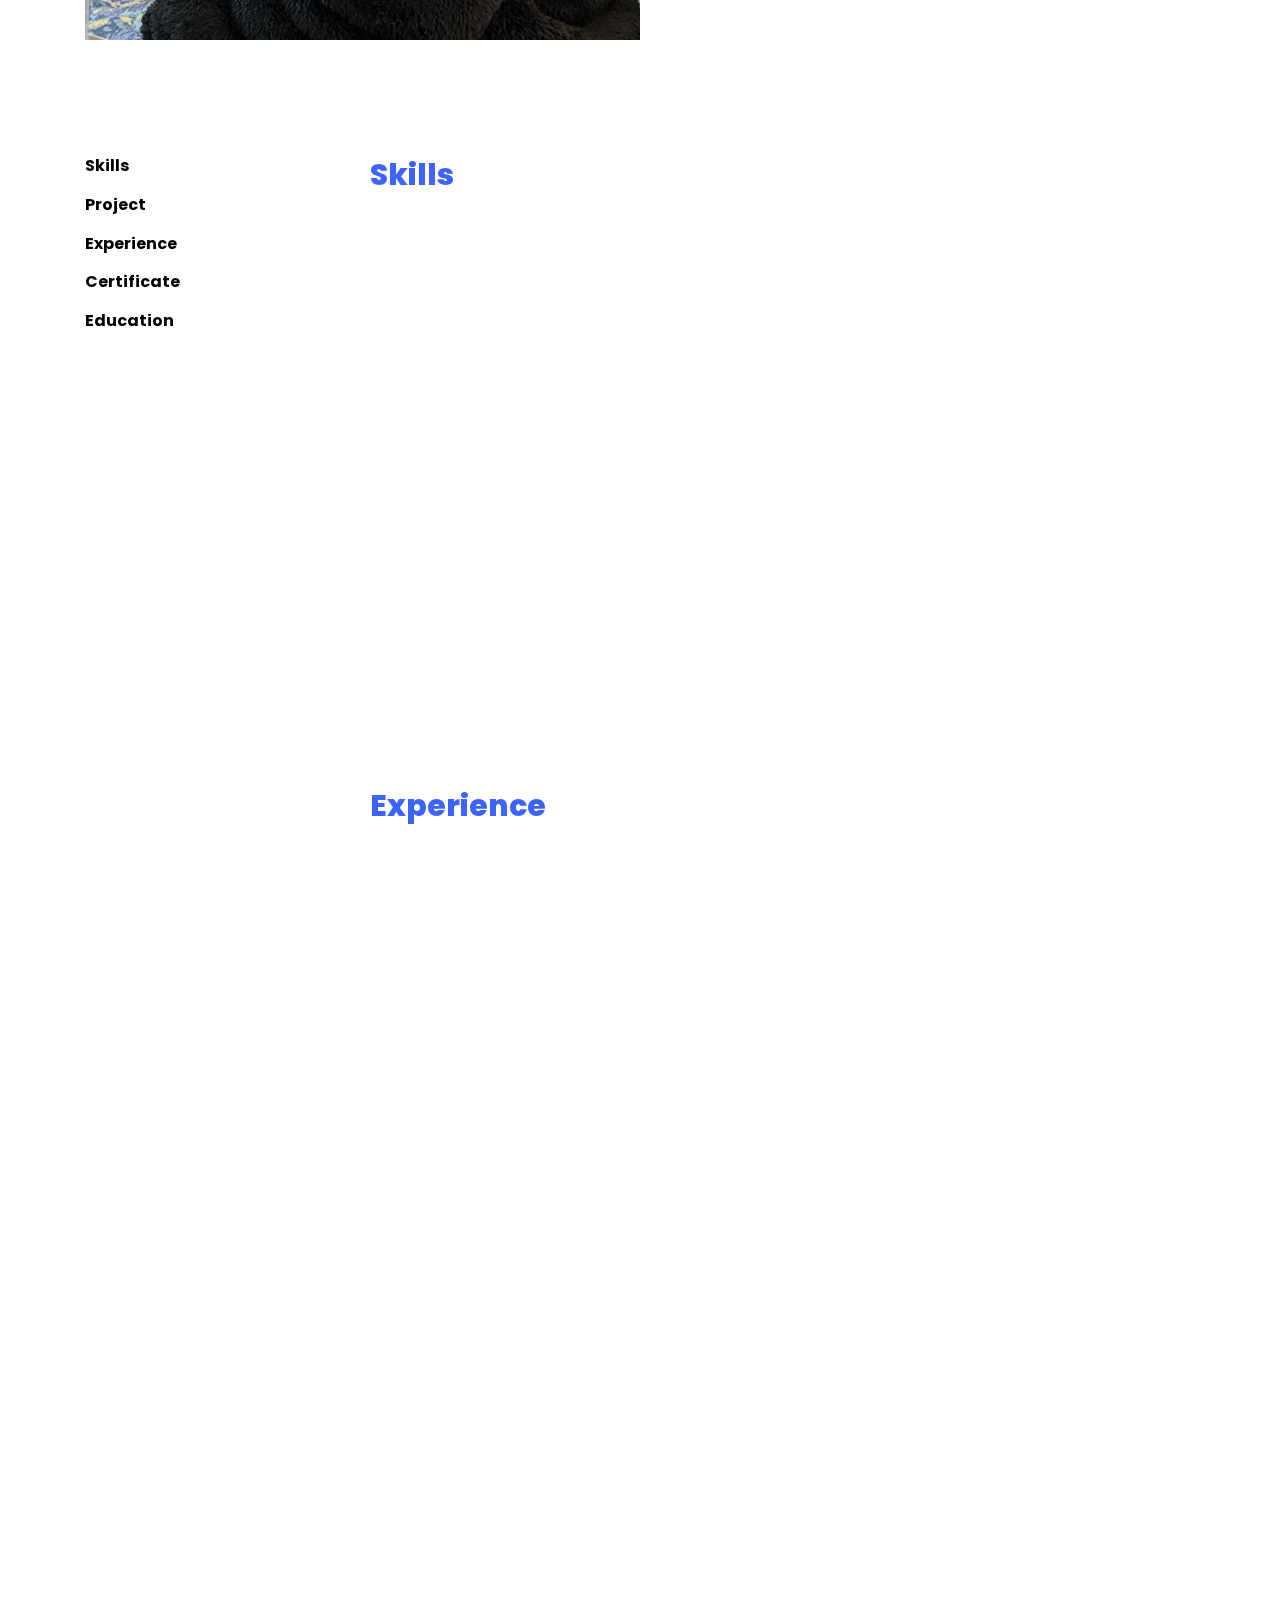
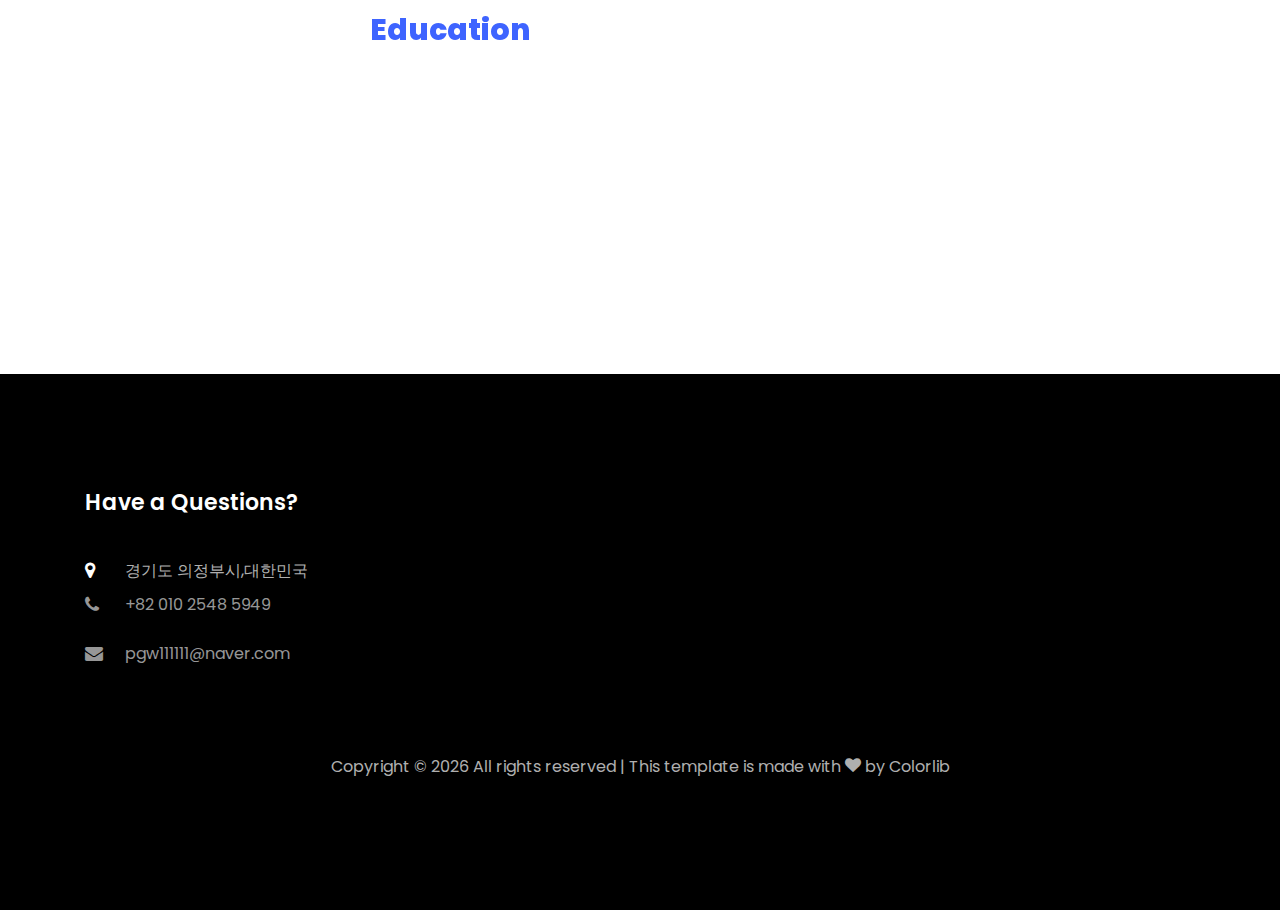
==== commit eada082a: "modify : 이력서 수정" ====
--- a/index.html
+++ b/index.html
@@ -274,33 +274,171 @@
 								<span class="date">2024.03 ~ (1년 , 재직중)</span>
 								<h2>CDRI</h2>
 								<span class="position">Backend Engineer</span>
-
-								<p style="color:#3e64ff; margin-top:20px; font-weight:bold;">주요 업무</p>
-								<p style="margin-top:0px; margin-bottom:0px;">- 사용자 인증 API 설계 및 Spring Security와 JWT 토큰을 이용하여 구현</p>
-								<p style="margin-top:0px; margin-bottom:0px;">- 각자 다른 Server끼리 통신 진행 시 API Key를 통한 간단한 사용자 인증 구현</p>
-								<p style="margin-top:0px; margin-bottom:0px;">- 화장품 인허가를 진행하기 위한 성분 스크리닝 API 설계 및 구현</p>
-								<p style="margin-top:0px; margin-bottom:0px;">- 화장품 인허가를 진행하기 위한 전성분 스크리닝 API 설계 및 구현</p>
-								<p style="margin-top:0px; margin-bottom:0px;">- 제품에 대한 변경 사항 히스토리 API 설계 및 구현</p>
-								<p style="margin-top:0px; margin-bottom:0px;">- 필요한 기능 개발 시 데이터베이스 설계</p>
-								<p style="margin-top:0px; margin-bottom:0px;">- RESTful API 개발</p>
-								<p style="margin-top:0px; margin-bottom:0px;">- RestDocs를 통한 API 문서화</p>
-								<p style="margin-top:0px; margin-bottom:0px;">- QA를 통한 검증 및 테스트 시나리오 작성</p>
-								<p style="margin-top:0px; margin-bottom:0px;">- AWS 클라우드 서버를 통한 자동 CI/CD 구축 및 테라폼으로 인프라를 코드로 관리할 수 있도록 변경</p>
+								<br>
+								<br>
+								<br>
+
+								<span class="date">2024.01-2025.02</span>
+								<h2>Cosmetest</h2>
+								<span class="position">백엔드 서버 인프라 관리</span>
+								<br>
+
+								<p style="color:#3e64ff; margin-top:20px; font-weight:bold;">배경</p>
+								<p style="margin-top:0px; margin-bottom:0px;">- 백엔드 서버가 배포될때 CI/CD에 대한 프로세스가 한 눈에 보기 어려워 작업 필요</p>
+
+								<p style="color:#3e64ff; margin-top:20px; font-weight:bold;">내가 한 업무</p>
+								<p style="margin-top:0px; margin-bottom:0px;">- github actions와 지정된 script로 돌아가던 CI/CD를 코드로 한 눈에 인프라를 알 수 있는 Terraform을 도입하여 처리</p>
+								<p style="margin-top:0px; margin-bottom:0px;">- 무중단 배포와 자동 오토스케일링에 대한 장점이 있는 ECS를 도입하여 DownTime 없도록 구축 및 오토스케일링 전략을 지정하여 필요에 따라 컨테이너 인스턴스를 생성하여 부하를 분산시킬 수 있도록 처리</p>
+								<p style="margin-top:0px; margin-bottom:0px;">- 이전 배포 과정에서는 배포 실패 시 Service Recovery가 존재하지 않아 오류가 발생하던 적이 있었는데 ECS를 사용하면서 자동 장애 처리를 적용하여 배포가 잘못되었을 경우 latest를 이용해 이전 버전으로 롤백하도록 처리</p>
+
+								<p style="color:#3e64ff; margin-top:20px; font-weight:bold;">기술 스택</p>
+								<p style="margin-top:0px; margin-bottom:0px;">- AWS</p>
+								<p style="margin-top:0px; margin-bottom:0px;">- TerraForm</p>
+
+								<br>
+
+								<span class="date">2024.12-2025.02</span>
+								<h2>Cosmetest</h2>
+								<span class="position">임상 실험에 대한 정보 관리</span>
+								<br>
+
+								<p style="color:#3e64ff; margin-top:20px; font-weight:bold;">배경</p>
+								<p style="margin-top:0px; margin-bottom:0px;">- 임상 실험을 고객사로부터 정보를 받아 플랫폼에 저장할 수 있도록 만들고 담당자별로 어떤 실험들이 어떤 상태에 있는지와 고객사에게 안내 메일을 나갔는지 확일할 수 있는 메일 발송 관리 기능이 필요하게 되어 작업 필요</p>
+
+								<p style="color:#3e64ff; margin-top:20px; font-weight:bold;">내가 한 업무</p>
+								<p style="margin-top:0px; margin-bottom:0px;">- 기존에 존재하던 데이터들에 대한 이관 작업 및 변경이 필요하여 Query를 Bulk 전략을 이용하여 작성하여 Data Migration 작업 진행</p>
+								<p style="margin-top:0px; margin-bottom:0px;">- 임상 관리를 위해 RESTFUL API 설계 및 개발</p>
+								<p style="margin-top:0px; margin-bottom:0px;">- 임상 관리를 위한 정규화,반정규화를 고려한 데이터베이스 설계</p>
+								<p style="margin-top:0px; margin-bottom:0px;">- 멀티 DB를 사용하게 되어 Master DB와 Slave DB들의 트랜잭션을 따로 Config를 통해 설정하여 트랙잭션이 정상적으로 진행되도록 구현</p>
+								<p style="margin-top:0px; margin-bottom:0px;">- 임상 시험에 대한 상태가 조건이 충족되면 자동으로 변경되어야 하는 조건이 존재해 많은 데이터를 자동으로 업데이트 시켜주기 위해 Spring Batch와 Scheduling을 이용하여 시험 상태값 자동 변경 구현</p>
+								<p style="margin-top:0px; margin-bottom:0px;">- 400에러에 대한 내용이 기본 Error 형태로 클라이언트에게 전달되고 있어 어떤 부분을 잘못 요청했는지에 대한 어려움이 있어 해당 부분에 대한 케이스들을 정리하여 GlobalExceptionHandler에서 처리할 수 있도록 만든 후 어떤 오류가 발생했는지 Slack Webhook을 연결하여 내용이 보이도록 구현</p>
+								<p style="margin-top:0px; margin-bottom:0px;">- 인증,인가에 대한 부분에서 오류가 발생했을 경우 Dispatcher Servelt까지 오류가 전파되지 않아 정의된 오류 메시지를 보여줄 수 없어 Filter에서 발생한 오류를 EntryPoint를 만들어 정의한 에러 메시지로 보여줄 수 있도록 구현</p>
+
+								<p style="color:#3e64ff; margin-top:20px; font-weight:bold;">기술 스택</p>
+								<p style="margin-top:0px; margin-bottom:0px;">- Java 17, Java 11</p>
+								<p style="margin-top:0px; margin-bottom:0px;">- Spring Boot 3.1, Spring Boot 2.6</p>
+								<p style="margin-top:0px; margin-bottom:0px;">- Spring Batch, cron</p>
+								<p style="margin-top:0px; margin-bottom:0px;">- maria DB</p>
+								<p style="margin-top:0px; margin-bottom:0px;">- Slack</p>
+								<p style="margin-top:0px; margin-bottom:0px;">- AWS</p>
+
+								<br>
+
+
+								<span class="date">2024.08-2024.11</span>
+								<h2>Ceticos</h2>
+								<span class="position">성분 규제 화이트리스트,블랙리스트 개념 도입 및 색소에 대한 규제 개념 도입</span>
+								<br>
+
+								<p style="color:#3e64ff; margin-top:20px; font-weight:bold;">배경</p>
+								<p style="margin-top:0px; margin-bottom:0px;">- 성분을 스크리닝 하는데에 있어 규제 자체에 성분들을 화이트리스트,블랙리스트로 등록할 수 있게 하여 스크리닝 진행 시 해당 성분이 선택한 규제들에 대해 화이트리스트,블랙리스트에 포함되는지 알려주는 여부와 색소라는 성분인지를 판단하고 색소에 대한 규제에 적합한지를 알려주는 내용이 필요하게 되어 작업 필요</p>
+
+								<p style="color:#3e64ff; margin-top:20px; font-weight:bold;">내가 한 업무</p>
+								<p style="margin-top:0px; margin-bottom:0px;">- 규제에 대한 데이터를 1:1 구조에서 1:N 구조로 확장이 필요하게 되어 확장 및 API 영향도 파악 및 API 리팩토링</p>
+								<p style="margin-top:0px; margin-bottom:0px;">- 화이트리스트, 블랙리스트, 색소 규제를 위해 RESTFUL API 설계 및 개발</p>
+								<p style="margin-top:0px; margin-bottom:0px;">- native Query로 작성된 쿼리들은 컴파일 시 오류를 발견할 수 없어 QueryDsl을 도입하여 사전에 잘못된 쿼리를 발견할 수 있도록 변경</p>
+								<p style="margin-top:0px; margin-bottom:0px;">- Layerd Architecture를 사용할때 트랜잭션 전략인 Propagation 중 Mandatory를 도입하여 의존성 관리 및 트랜잭션 관리를 하도록 변경</p>
+								<p style="margin-top:0px; margin-bottom:0px;">- 화이트리스트, 블랙리스트, 색소 규제를 위한 정규화,반정규화를 고려한 데이터베이스 설계</p>
+								<p style="margin-top:0px; margin-bottom:0px;">- 멀티 DB를 사용하게 되어 Master DB와 Slave DB들의 트랜잭션을 따로 Config를 통해 설정하여 트랙잭션이 정상적으로 진행되도록 구현</p>
+
+								<p style="color:#3e64ff; margin-top:20px; font-weight:bold;">기술 스택</p>
+								<p style="margin-top:0px; margin-bottom:0px;">- Java 17, Java 11</p>
+								<p style="margin-top:0px; margin-bottom:0px;">- Spring Boot 3.1, Spring Boot 2.6</p>
+								<p style="margin-top:0px; margin-bottom:0px;">- maria DB</p>
+								<p style="margin-top:0px; margin-bottom:0px;">- AWS</p>
+
+								<br>
+
+								<span class="date">2024.06-2024.08</span>
+								<h2>Ceticos</h2>
+								<span class="position">다른 API 서버 통신 시 API 키를 통한 인증</span>
+								<br>
+
+								<p style="color:#3e64ff; margin-top:20px; font-weight:bold;">배경</p>
+								<p style="margin-top:0px; margin-bottom:0px;">- 인증을 담당하는 서버로부터 다른 서버에 필요한 데이터를 요청하는 방식이 생기는데 보안에 대해 따로 설정된 부분이 있어 인가되지 않은 사람에게 요청이 들어올 경우 막을 방법이 없어 대응 작업 필요</p>
+
+								<p style="color:#3e64ff; margin-top:20px; font-weight:bold;">내가 한 업무</p>
+								<p style="margin-top:0px; margin-bottom:0px;">- API KEY를 SHA 256를 활용한 해시함수 암호화 KEY로 생성, 요청 시 Header에 넣어 인증된 값일 경우에만 요청을 내려주도록 변경</p>
+								<p style="margin-top:0px; margin-bottom:0px;">- 개발 환경에 따라 Spring Profile을 나누어 API KEY 값을 설정하여 인증 영역을 분리</p>
+
+								<p style="color:#3e64ff; margin-top:20px; font-weight:bold;">기술 스택</p>
+								<p style="margin-top:0px; margin-bottom:0px;">- Java 17, Java 11</p>
+								<p style="margin-top:0px; margin-bottom:0px;">- Spring Boot 3.1, Spring Boot 2.6</p>
+								<p style="margin-top:0px; margin-bottom:0px;">- maria DB</p>
+								<p style="margin-top:0px; margin-bottom:0px;">- AWS</p>
+
+								<br>
+
+								<span class="date">2024.05-2024.06</span>
+								<h2>Ceticos</h2>
+								<span class="position">MoCRA 개정에 따른 서류 변경</span>
+								<br>
+
+								<p style="color:#3e64ff; margin-top:20px; font-weight:bold;">배경</p>
+								<p style="margin-top:0px; margin-bottom:0px;">- 미국 화장품 규제 법인 MoCRA에 대해 변경점이 생겨 미국에 수출을 진행할때 추가적으로 제출해야하는 서류가 생겨 이에 대응하는 기능 작업 필요</p>
+
+								<p style="color:#3e64ff; margin-top:20px; font-weight:bold;">내가 한 업무</p>
+								<p style="margin-top:0px; margin-bottom:0px;">- MocRA 추가 서류를 위해 RESTFUL API 설계 및 개발</p>
+								<p style="margin-top:0px; margin-bottom:0px;">- MocRA에 대한 스크리닝을 진행하기 위한 정규화,반정규화를 고려한 데이터베이스 설계</p>
+								<p style="margin-top:0px; margin-bottom:0px;">- 변경 히스토리를 저장하도록 하여 어떤 User가 해당 문서를 수정하였는지 남기도록 구현 및 검색 가능하도록 하여 담당자들의 업무 효율성 12% 향샹</p>
+								<p style="margin-top:0px; margin-bottom:0px;">- 고도화 개발에 따라 기존에 사용하던 API들에서 확장이 진행되어 영향도를 파악하여 불필요한 API들 삭제 및 리팩토링을 통하여 한 번에 처리 가능한 API들은 합치도록 변경</p>
+								<p style="margin-top:0px; margin-bottom:0px;">- ThymeLeaf를 통하여 User가 발행하고자 하는 인증서에 대한 정보를 PDF,Docx 형태로 나누어서 발행할 수 있도록 구현</p>
 
 								<p style="color:#3e64ff; margin-top:20px; font-weight:bold;">기술 스택</p>
 								<p style="margin-top:0px; margin-bottom:0px;">- Java 17</p>
-								<p style="margin-top:0px; margin-bottom:0px;">- Spring Boot</p>
-								<p style="margin-top:0px; margin-bottom:0px;">- Spring Security</p>
-								<p style="margin-top:0px; margin-bottom:0px;">- JPA</p>
-								<p style="margin-top:0px; margin-bottom:0px;">- MariaDB</p>
+								<p style="margin-top:0px; margin-bottom:0px;">- Spring Boot 3.1</p>
+								<p style="margin-top:0px; margin-bottom:0px;">- maria DB</p>
 								<p style="margin-top:0px; margin-bottom:0px;">- AWS</p>
-								<p style="margin-top:0px; margin-bottom:0px;">- Git</p>
+
+								<br>
+
+								<span class="date">2024.04-2024.05</span>
+								<h2>Ceticos</h2>
+								<span class="position">전성분 스크리닝 개발</span>
+								<br>
+
+								<p style="color:#3e64ff; margin-top:20px; font-weight:bold;">배경</p>
+								<p style="margin-top:0px; margin-bottom:0px;">- 화장품 수출을 진행할때 아트웍(화장품 겉 표지 껍데기)에 써져있는 성분들을 OCR을 통해 확인하여 실제 사용자가 입력한 성분들과 비교 후 수출에 해당하는 국가에 해당하는 규제에 위반되는 성분들이 있는지 알려주기 위해 새로운 기능 작업 필요</p>
+
+								<p style="color:#3e64ff; margin-top:20px; font-weight:bold;">내가 한 업무</p>
+								<p style="margin-top:0px; margin-bottom:0px;">- 전성분 스크리닝 위해 RESTFUL API 설계 및 개발</p>
+								<p style="margin-top:0px; margin-bottom:0px;">- 전성분에 대한 스크리닝을 진행하기 위한 정규화,반정규화를 고려한 데이터베이스 설계</p>
+								<p style="margin-top:0px; margin-bottom:0px;">- 서버에서 다른 서버와 통신이 필요하여 RestTemplate을 활용하여 AI Server와 통신하여 응답 값을 받도록 처리</p>
+								<p style="margin-top:0px; margin-bottom:0px;">- AWS S3에 같은 전성분 스크리닝을 진행 시 최대 30개의 이미지만 S3에 저장하도록 변경하여 AWS S3 공간 23% 절약</p>
+
+								<p style="color:#3e64ff; margin-top:20px; font-weight:bold;">기술 스택</p>
+								<p style="margin-top:0px; margin-bottom:0px;">- Java 11</p>
+								<p style="margin-top:0px; margin-bottom:0px;">- Spring Boot 2.6</p>
+								<p style="margin-top:0px; margin-bottom:0px;">- maria DB</p>
+								<p style="margin-top:0px; margin-bottom:0px;">- AWS</p>
+
+								<br>
+
+								<span class="date">2024.03-2024.04</span>
+								<h2>Ceticos</h2>
+								<span class="position">성분 스크리닝 고도화 개발</span>
+								<br>
+
+								<p style="color:#3e64ff; margin-top:20px; font-weight:bold;">배경</p>
+								<p style="margin-top:0px; margin-bottom:0px;">- 화장품 수출을 위해 성분에 대한 스크리닝을 진행하는데에 있어 국가뿐만이 아니라 스토어,지역에 대한 규제가 스크리닝 되도록 추가 작업 필요하여 규제들에 대한 추가 작업 필요</p>
+
+								<p style="color:#3e64ff; margin-top:20px; font-weight:bold;">내가 한 업무</p>
+								<p style="margin-top:0px; margin-bottom:0px;">- 성분 스크리닝 고도화를 위해 국가,스토어 등 추가적인 규제 RESTFUL API 설계 및 개발</p>
+								<p style="margin-top:0px; margin-bottom:0px;">- 성분에 대한 스크리닝을 진행하기 위한 정규화,반정규화를 고려한 데이터베이스 설계</p>
+								<p style="margin-top:0px; margin-bottom:0px;">- 기존에 존재하던 Slow Query를 Explain을 통하여 느린 부분 확인 후 인덱스를 추가하여 4ms -> 0.89ms로 단축</p>
+
+								<p style="color:#3e64ff; margin-top:20px; font-weight:bold;">기술 스택</p>
+								<p style="margin-top:0px; margin-bottom:0px;">- Java 11</p>
+								<p style="margin-top:0px; margin-bottom:0px;">- Spring Boot 2.6</p>
+								<p style="margin-top:0px; margin-bottom:0px;">- maria DB</p>
+								<p style="margin-top:0px; margin-bottom:0px;">- AWS</p>
+
+								<br>
 							</div>
 						</div>
 
-						<br> <!-- 페이지 구분을 위한 줄 바꿈 -->
-
-						<!-- 코그넷나인 경험 -->
+						<br>
+
 						<div class="resume-wrap d-flex ftco-animate">
 							<div class="icon d-flex align-items-center justify-content-center">
 								<span class="flaticon-ideas"></span>
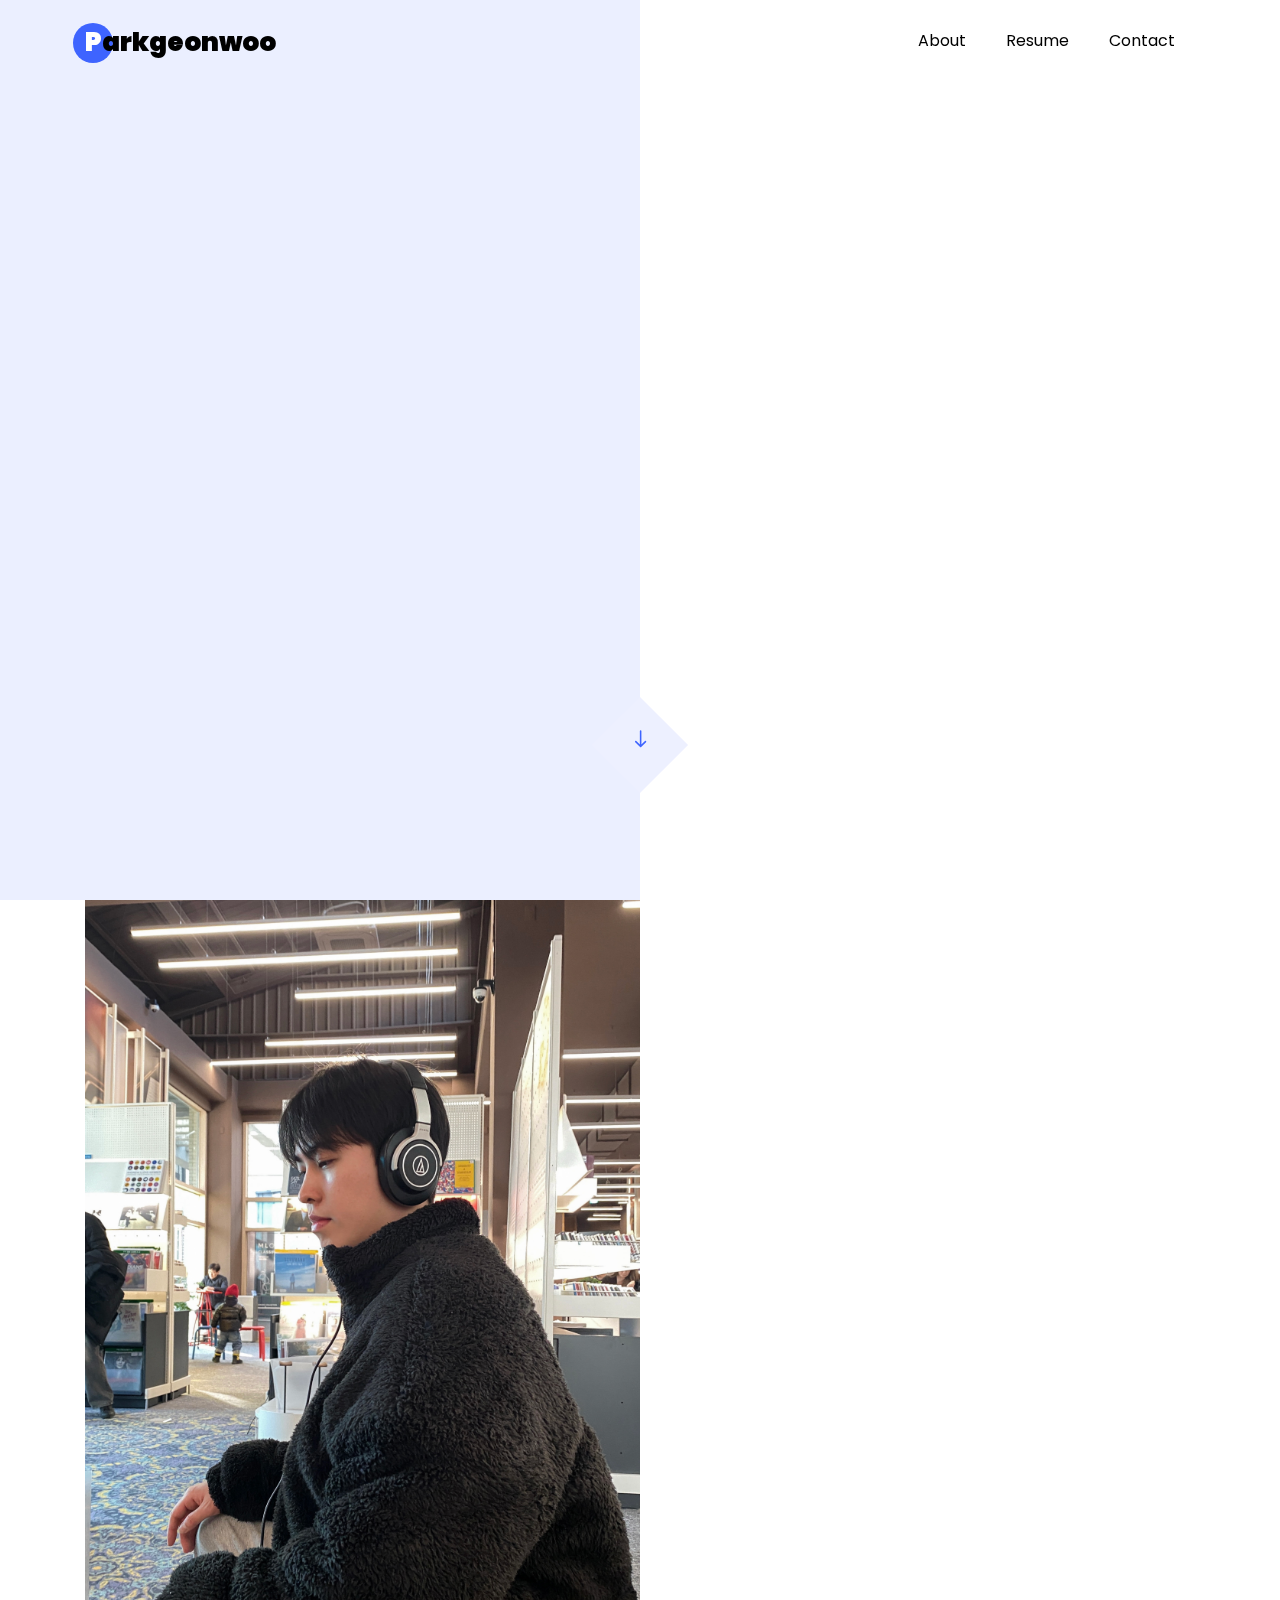
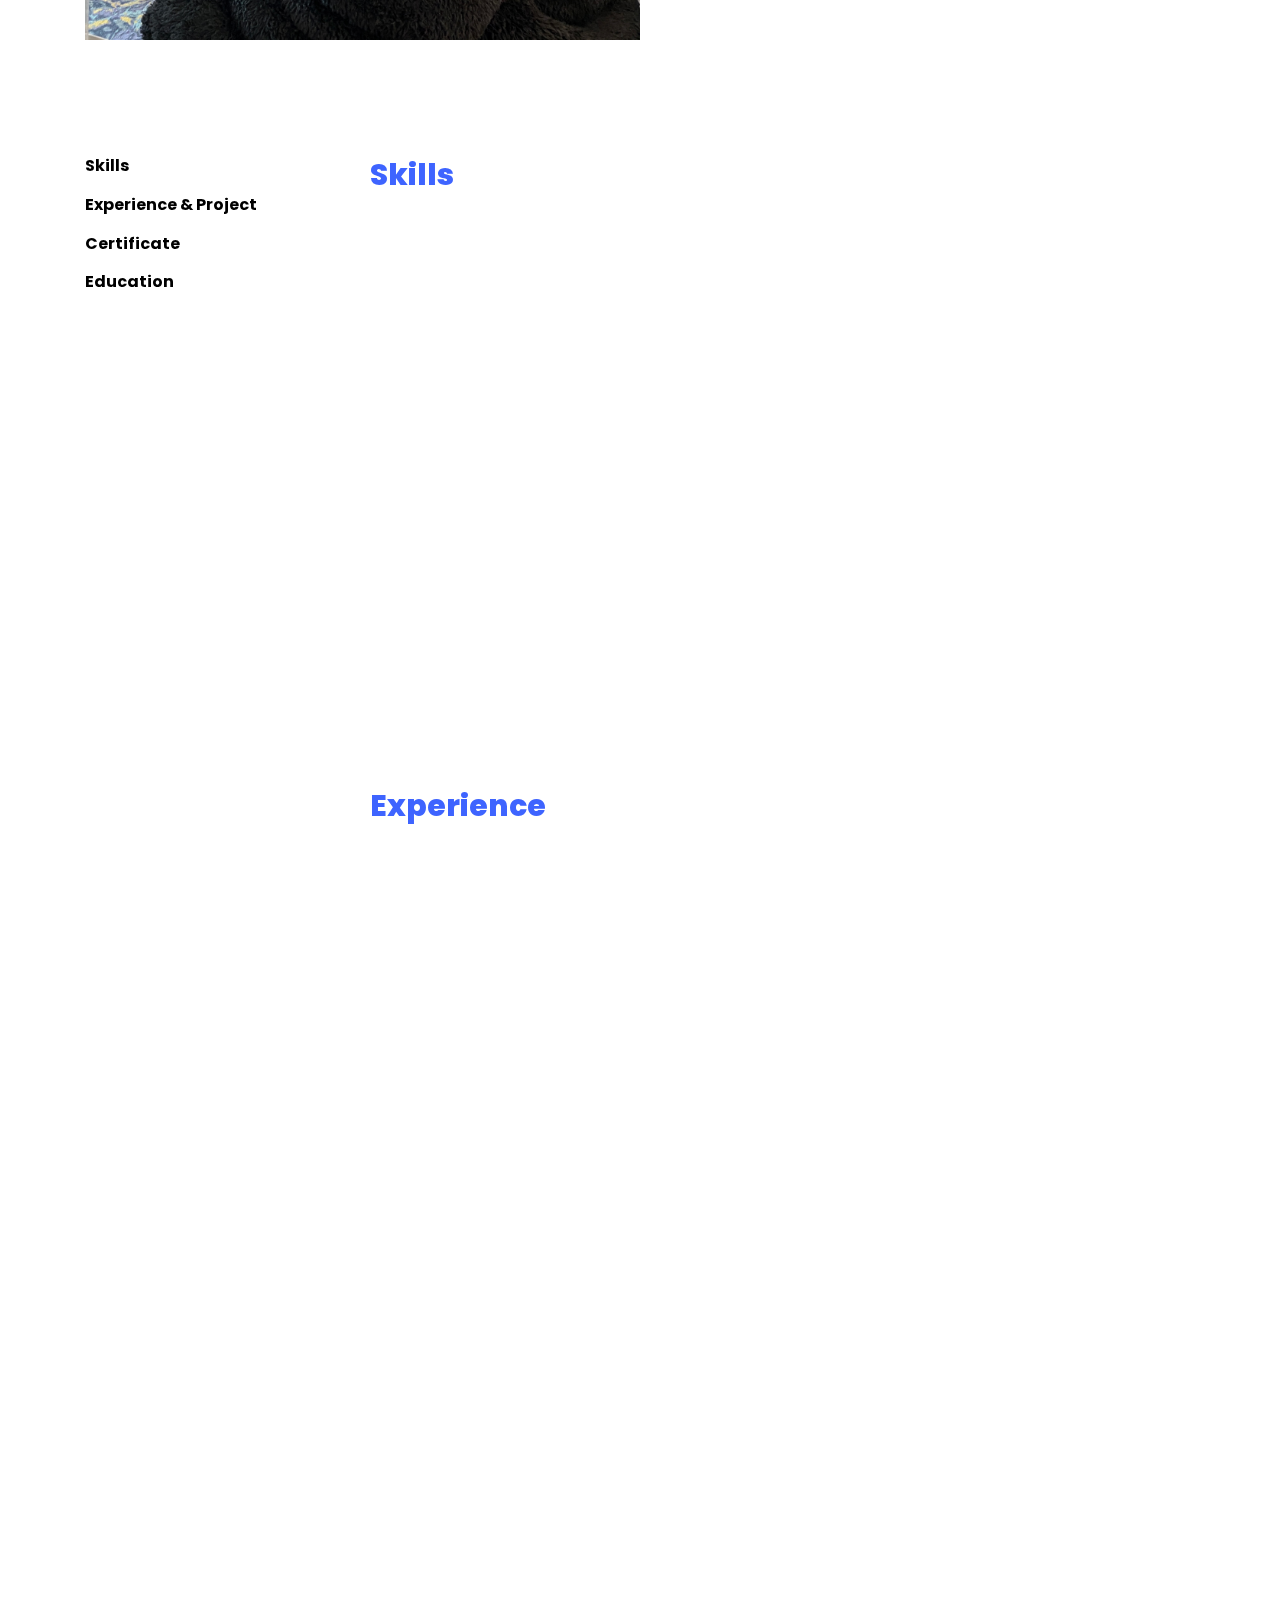
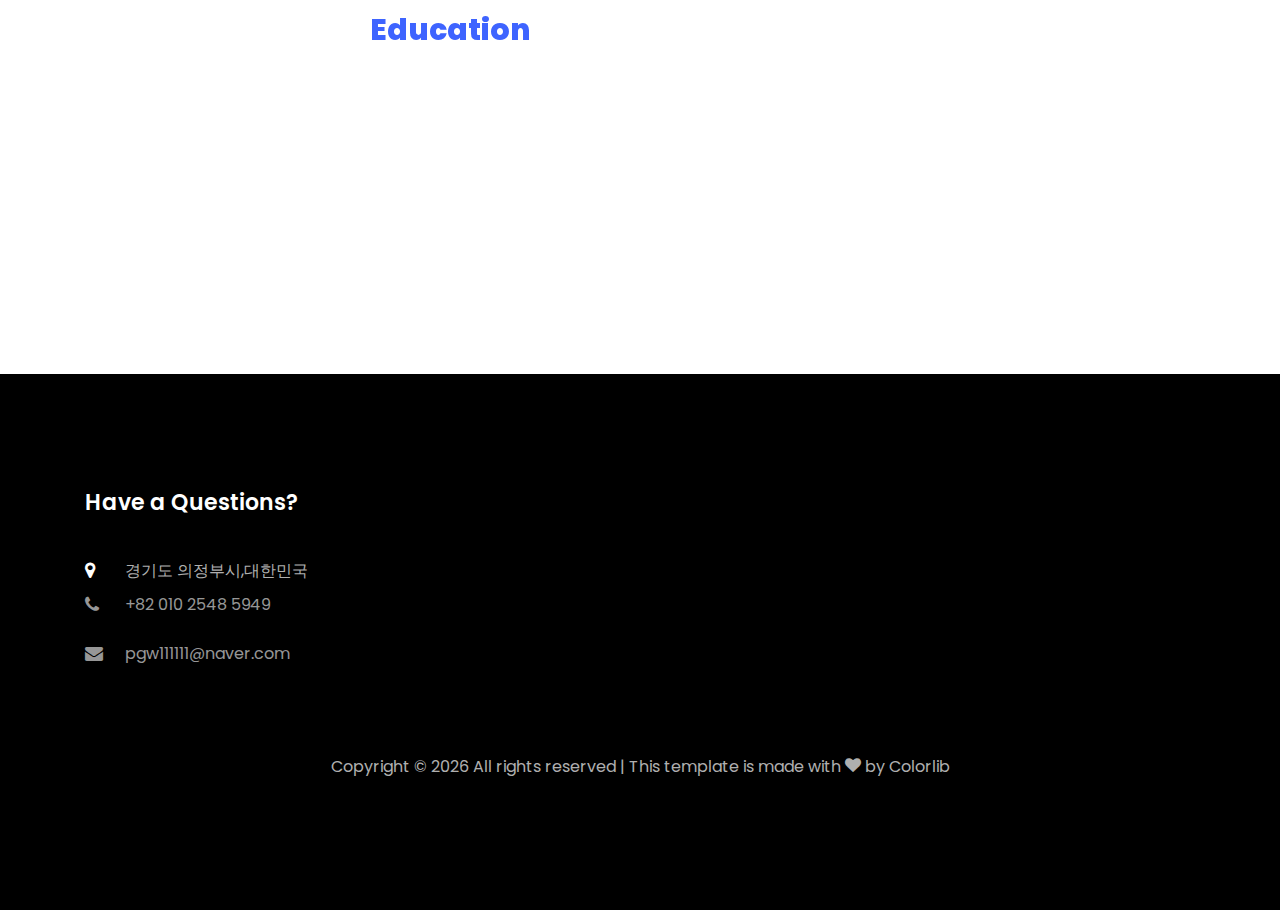
==== commit 7a1460d9: "modify : 이력서 수정" ====
--- a/index.html
+++ b/index.html
@@ -117,8 +117,7 @@
 					<nav id="navi">
 						<ul>
 							<li><a href="#page-1">Skills</a></li>
-							<li><a href="#page-2">Project</a></li>
-							<li><a href="#page-3">Experience</a></li>
+							<li><a href="#page-3">Experience & Project</a></li>
 							<li><a href="#page-4">Certificate </a></li>
 							<li><a href="#page-5">Education </a></li>
 
@@ -279,7 +278,7 @@
 								<br>
 
 								<span class="date">2024.01-2025.02</span>
-								<h2>Cosmetest</h2>
+								<h2>Infra</h2>
 								<span class="position">백엔드 서버 인프라 관리</span>
 								<br>
 
